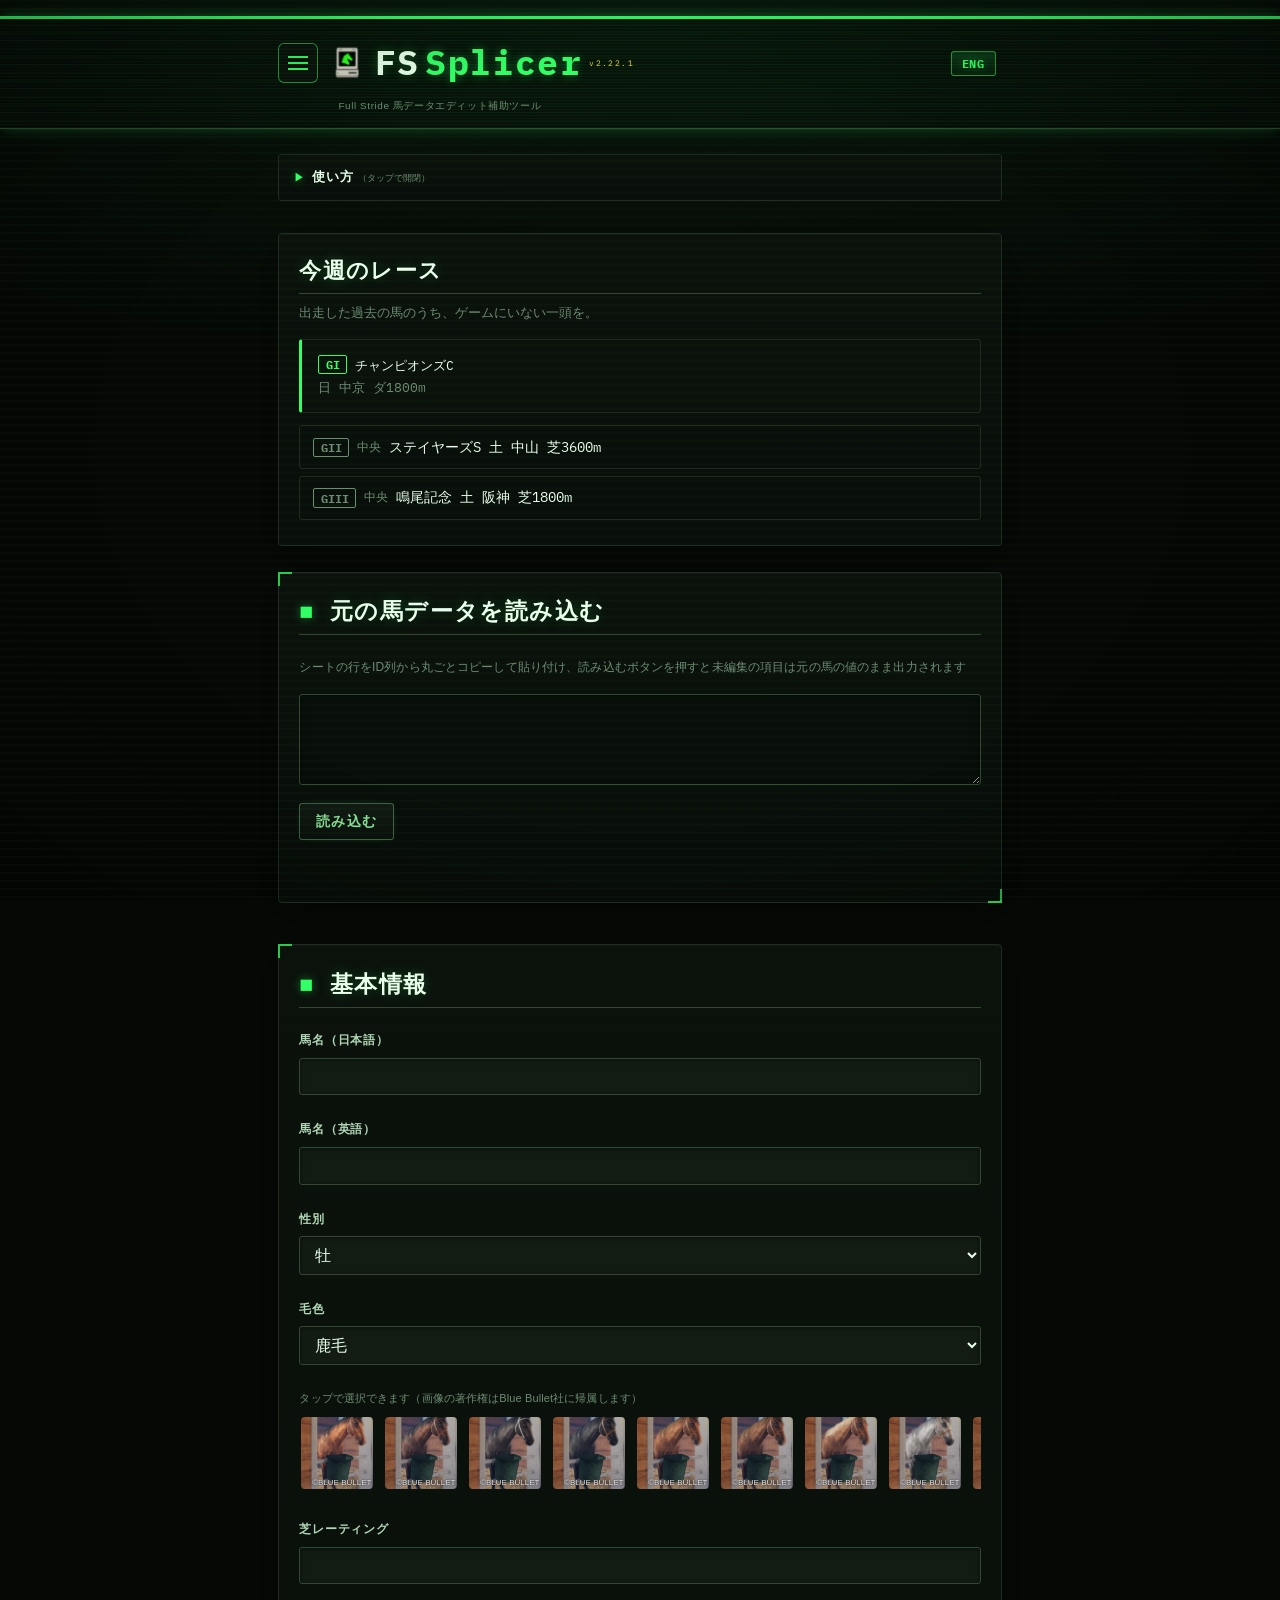
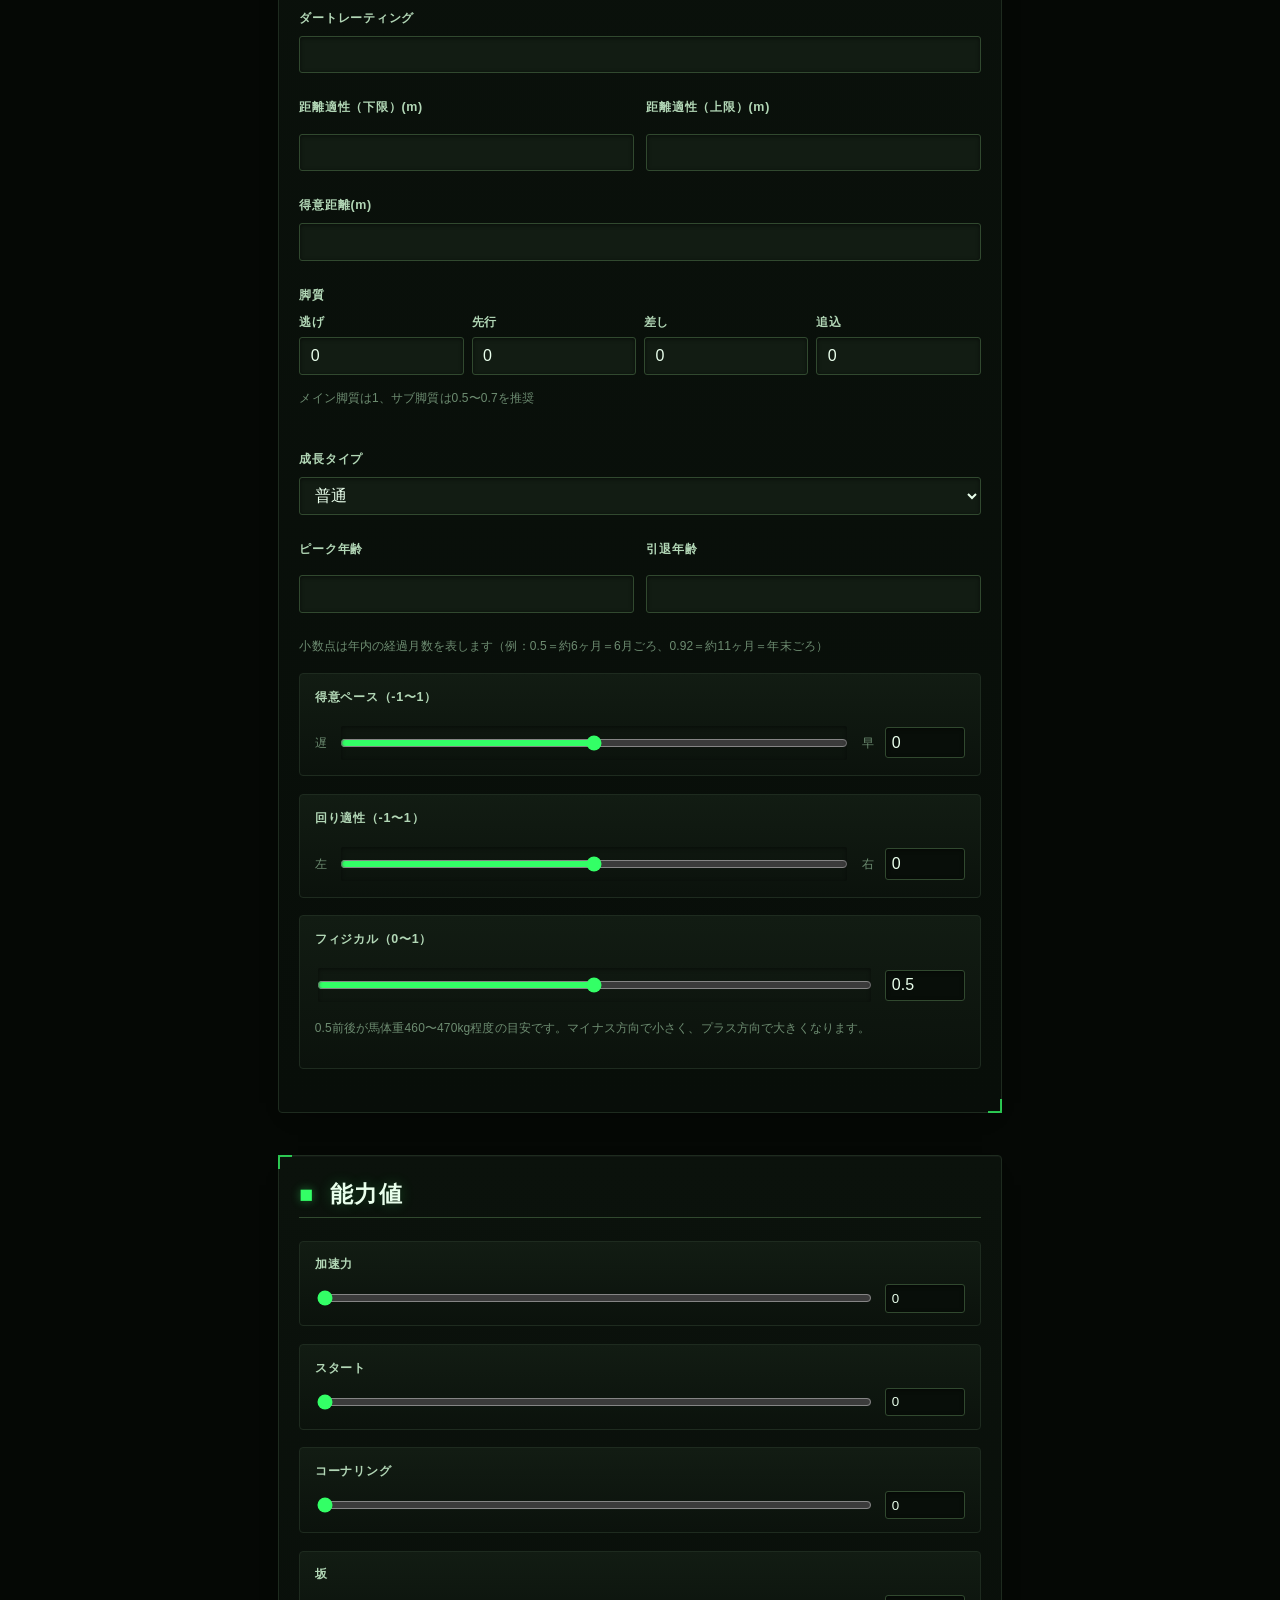
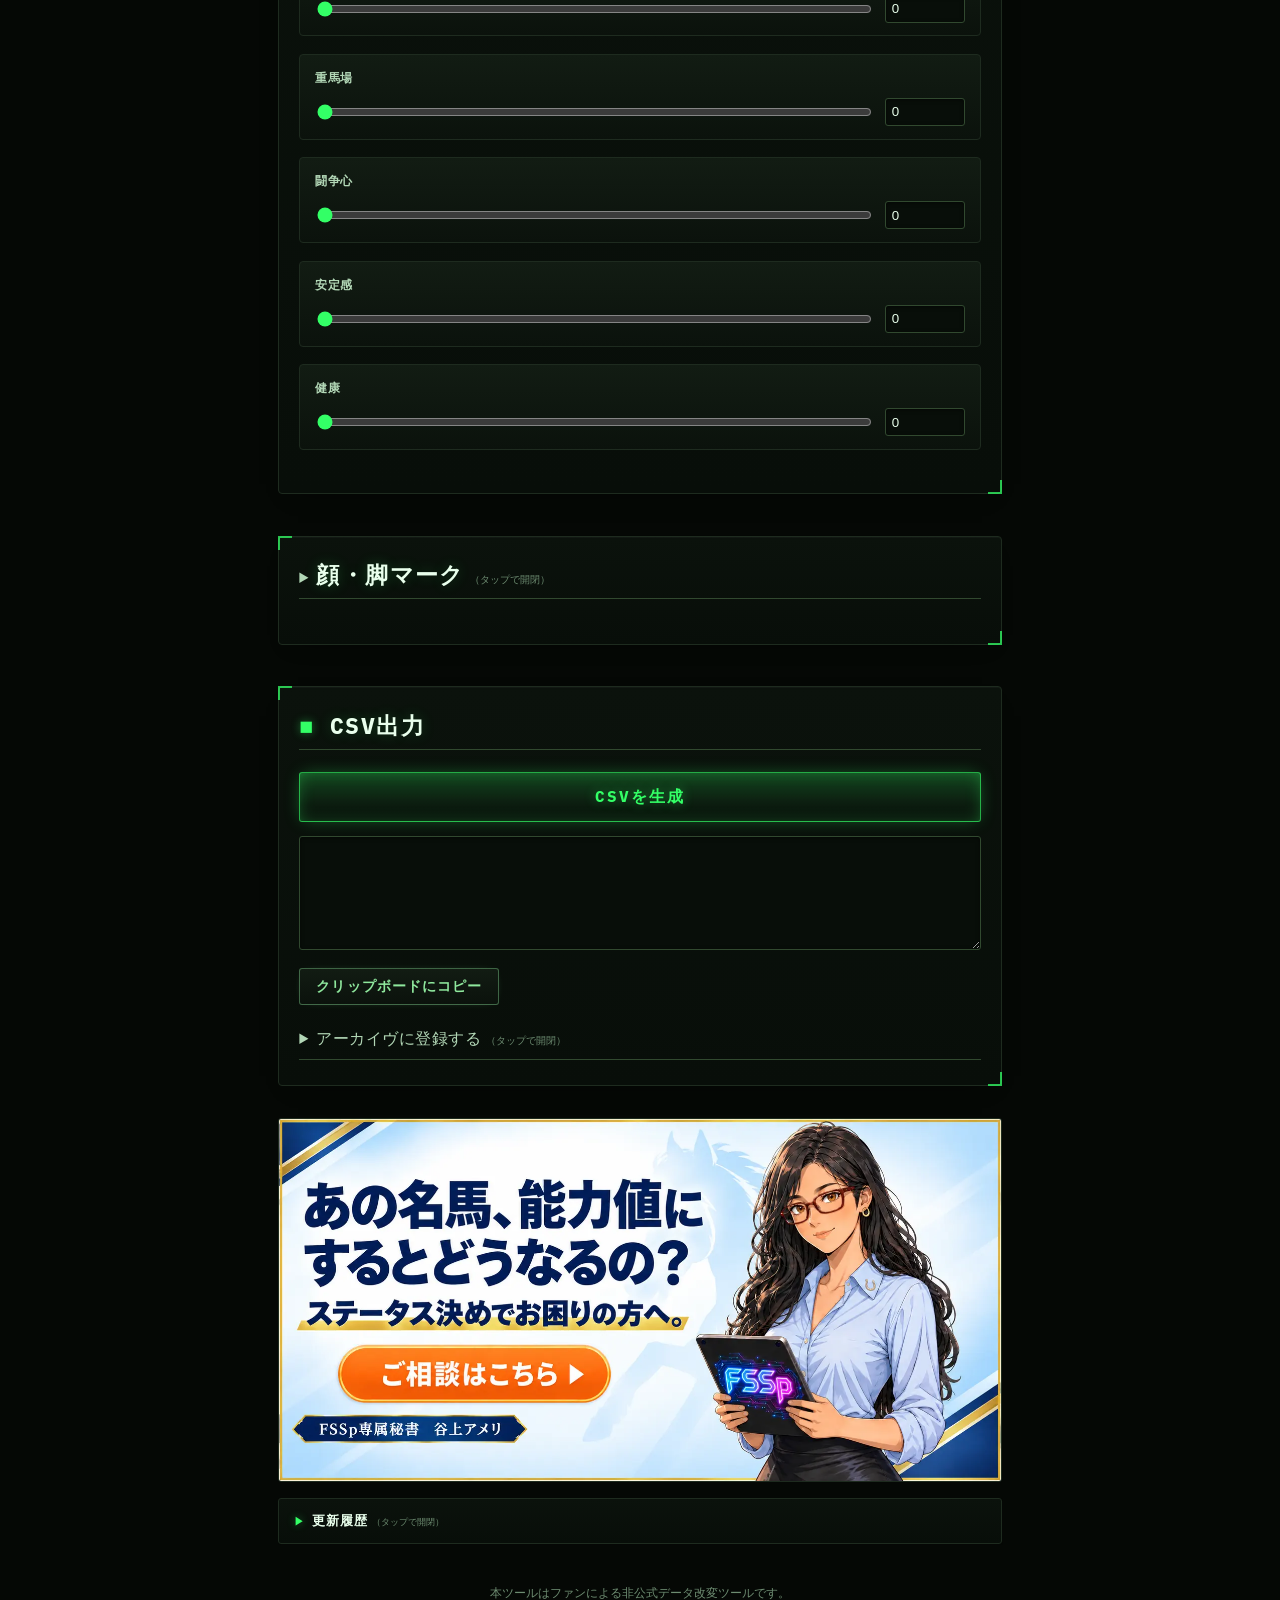
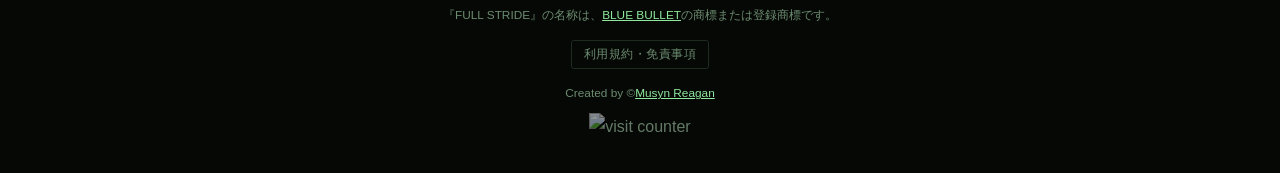
==== index.html @ cebfe7b1 "v2.22.1: 使い方（ホーム・アーカイヴ）を今週のレース・テーマ・バナーに合わせて書き換え - ホーム: 「今週のレース」の説明を先頭に追加（元の1と2を統合して8項目のまま）、能力値の相談はバナ" ====
<!DOCTYPE html>
<html lang="ja">
<head>
<meta charset="UTF-8">
<meta name="viewport" content="width=device-width, initial-scale=1.0">
<meta name="app-version" content="2.22.1">
<title>FSSplicer</title>
<meta property="og:title" content="FSSplicer｜Full Stride馬データ改変ツール">
<meta property="og:description" content="スプレッドシートと睨めっこせず、自分好みの馬データを作れるツールです">
<meta property="og:image" content="https://fssplicer.pages.dev/images/fssp_ogp.jpg">
<meta property="og:url" content="https://fssplicer.pages.dev/">
<meta property="og:type" content="website">
<meta name="twitter:card" content="summary_large_image">
<meta name="twitter:title" content="FSSplicer｜Full Stride馬データ改変ツール">
<meta name="twitter:description" content="スプレッドシートと睨めっこせず、自分好みの馬データを作れるツールです">
<meta name="twitter:image" content="https://fssplicer.pages.dev/images/fssp_ogp.jpg">
<link rel="icon" type="image/png" sizes="16x16" href="images/favicon-16.png">
<link rel="icon" type="image/png" sizes="32x32" href="images/favicon-32.png">
<link rel="icon" type="image/png" sizes="192x192" href="images/favicon-192.png">
<link rel="icon" type="image/png" sizes="512x512" href="images/favicon-512.png">
<link rel="apple-touch-icon" href="images/apple-touch-icon.png">
<link rel="manifest" href="manifest.json">
<link rel="preconnect" href="https://fonts.googleapis.com">
<link rel="preconnect" href="https://fonts.gstatic.com" crossorigin>
<link href="https://fonts.googleapis.com/css2?family=IBM+Plex+Mono:wght@400;500;700&display=swap" rel="stylesheet">
<link rel="stylesheet" href="style.css?v=2.22.1">
</head>
<body>
<header>
  <div class="header-top">
    <div class="header-left">
      <button class="menu-btn" id="menu-toggle" aria-label="メニュー"><span></span><span></span><span></span></button>
      <h1 class="wordmark"><img src="images/favicon-192.png" alt="" class="logo-icon">FS<span>Splicer</span><span id="app-version-badge" class="version-badge">v2.22.1</span></h1>
    </div>
    <div class="header-buttons">
      <button class="lang-toggle" id="lang-toggle" aria-label="言語切り替え">ENG</button>
      <button class="install-toggle" id="install-btn" aria-label="インストール" style="display:none;">📲</button>
    </div>
  </div>
  <div class="header-sub-row">
    <p class="subtitle" data-i18n="subtitle">Full Stride 馬データエディット補助ツール</p>
  </div>
</header>
<div class="menu-drawer" id="menu-drawer">
  <div class="menu-drawer-header" data-i18n="menu_header">MENU</div>
  <nav>
    <a href="index.html" data-i18n="menu_home">馬データ入力（ホーム）</a>
    <a href="#howto-details" data-target="howto-details" data-i18n="menu_howto">使い方</a>
    <a href="gallery.html" data-i18n="menu_gallery">アーカイヴ</a>
    <a href="#disclaimer-details" data-target="disclaimer-details" data-i18n="menu_disclaimer">利用規約</a>
    <a href="#changelog-details" data-target="changelog-details" data-i18n="menu_changelog">更新履歴</a>
    <a href="https://jiz41.github.io/FSSuite/" target="_blank" rel="noopener" data-i18n="menu_links">リンク</a>
  </nav>
</div>

<details class="usage-details" id="howto-details">
  <summary><span data-i18n="howto_summary">使い方</span><span class="accordion-hint" data-i18n="accordion_hint">（タップで開閉）</span></summary>
  <ol>
    <li data-i18n="howto_1">改変したい馬を、配布されているスプレッドシートで探し、その行をコピーします（行全体を選択してコピー）</li>
    <li data-i18n="howto_2">コピーした行を「元の馬データを読み込む」に貼り付け、読み込むボタンを押します（未編集の項目は元の馬の値のまま出力されます）</li>
    <li data-i18n="howto_3">基本情報・能力値（8軸）を好きな値に変更します。毛色は下のサンプル画像をタップしても選べます</li>
    <li data-i18n="howto_4">馬具（頭絡・ハミ・マスク等）とたてがみは、ゲーム内で見ながら直接編集してください。このツールでは顔・脚マークのみ数値で指定できます（脚マークは見本画像の番号が目安です）</li>
    <li data-i18n="howto_5">「CSVを生成」を押すとタブ区切りのCSVができ、スプレッドシートにそのまま貼り付けられます</li>
    <li data-i18n="howto_6">作った馬をみんなに見てもらいたい場合は「アーカイヴに登録する」を開き、製作者名と削除用パスワードを入力すると登録できます</li>
    <li data-i18n="howto_7">アーカイヴの詳細ページで「この馬を元に作る」を選ぶと、このページにその馬のデータが入力済みの状態で開けます</li>
    <li data-i18n="howto_8">ヘッダーの📲ボタンを押すと、アプリのようにホーム画面から起動できるようになります。iOSの場合は共有ボタン（□に↑のアイコン）から「ホーム画面に追加」を選んでください</li>
  </ol>
</details>

<section id="odai-section" class="odai" aria-labelledby="odai-title" hidden>
  <h2 id="odai-title" data-i18n="odai_title">今週のレース</h2>
  <p class="odai-sub" data-i18n="odai_sub">出走した過去の馬のうち、ゲームにいない一頭を。</p>
  <div id="odai-headliner" class="odai-headliner"></div>
  <ul id="odai-list" class="odai-list"></ul>
  <p id="odai-empty" class="odai-empty" hidden data-i18n="odai_empty">今週はテーマにできるレースがありません</p>
  <p id="odai-overseas-note" class="odai-note" hidden data-i18n="odai_overseas_note">海外レースの曜日は現地日付です</p>
  <p id="odai-selected-top" class="odai-selected" hidden></p>
</section>

<main>
<div id="input-panel" class="panel">
  <section id="section-source">
    <h2 data-i18n="section_source">元の馬データを読み込む</h2>
    <p class="gear-copy-status" data-i18n="hint_source">シートの行をID列から丸ごとコピーして貼り付け、読み込むボタンを押すと未編集の項目は元の馬の値のまま出力されます</p>
    <textarea id="source-input" rows="3"></textarea>
    <button type="button" id="load-source-btn" data-i18n="btn_load_source">読み込む</button>
    <p class="gear-copy-status" id="load-source-status"></p>
  </section>

  <section id="section-basic">
    <h2 data-i18n="section_basic">基本情報</h2>

    <div class="form-row">
      <label for="name_jp" data-i18n="label_name_jp">馬名（日本語）</label>
      <input type="text" id="name_jp">
    </div>

    <p id="odai-selected-name" class="odai-selected" hidden></p>

    <div class="form-row">
      <label for="name_en" data-i18n="label_name_en">馬名（英語）</label>
      <input type="text" id="name_en">
    </div>

    <div class="form-row">
      <label for="gender" data-i18n="label_gender">性別</label>
      <select id="gender">
        <option value="0" data-i18n="gender_0">牡</option>
        <option value="1" data-i18n="gender_1">牝</option>
        <option value="2" data-i18n="gender_2">セン</option>
      </select>
    </div>

    <div class="form-row">
      <label for="horse_color" data-i18n="label_horse_color">毛色</label>
      <select id="horse_color">
        <option value="0" data-i18n="color_0">鹿毛</option>
        <option value="1" data-i18n="color_1">黒鹿毛</option>
        <option value="2" data-i18n="color_2">青鹿毛</option>
        <option value="3" data-i18n="color_3">青毛</option>
        <option value="4" data-i18n="color_4">栗毛</option>
        <option value="5" data-i18n="color_5">栃栗毛</option>
        <option value="6" data-i18n="color_6">尾花栗毛</option>
        <option value="7" data-i18n="color_7">芦毛</option>
        <option value="8" data-i18n="color_8">白毛</option>
      </select>
    </div>

    <div class="color-sample-strip" id="color-sample-strip">
      <p class="color-sample-note" data-i18n="color_sample_note">タップで選択できます（画像の著作権はBlue Bullet社に帰属します）</p>
      <div class="color-sample-row" id="color-sample-row"></div>
    </div>

    <div class="form-row">
      <label for="turf_rating" data-i18n="label_turf_rating">芝評価</label>
      <input type="number" id="turf_rating" step="0.01">
    </div>

    <div class="form-row">
      <label for="dirt_rating" data-i18n="label_dirt_rating">ダート評価</label>
      <input type="number" id="dirt_rating" step="0.01">
    </div>

    <div class="form-row form-row-triple">
      <div>
        <label for="min_distance" data-i18n="label_min_distance">最短距離(m)</label>
        <input type="number" id="min_distance" step="1">
      </div>
      <div>
        <label for="max_distance" data-i18n="label_max_distance">最長距離(m)</label>
        <input type="number" id="max_distance" step="1">
      </div>
    </div>

    <div class="form-row">
      <label for="optimal_distance" data-i18n="label_optimal_distance">得意距離(m)</label>
      <input type="number" id="optimal_distance" step="1">
    </div>

    <div class="form-row">
      <label data-i18n="label_running_style">脚質（4値 / 区切り）</label>
      <div class="form-row-quad">
        <div class="form-row-quad-item">
          <label for="running_style_0" data-i18n="running_style_0_label">逃げ</label>
          <input type="number" id="running_style_0" step="0.01" min="-2" max="2" value="0">
        </div>
        <div class="form-row-quad-item">
          <label for="running_style_1" data-i18n="running_style_1_label">先行</label>
          <input type="number" id="running_style_1" step="0.01" min="-2" max="2" value="0">
        </div>
        <div class="form-row-quad-item">
          <label for="running_style_2" data-i18n="running_style_2_label">差し</label>
          <input type="number" id="running_style_2" step="0.01" min="-2" max="2" value="0">
        </div>
        <div class="form-row-quad-item">
          <label for="running_style_3" data-i18n="running_style_3_label">追込</label>
          <input type="number" id="running_style_3" step="0.01" min="-2" max="2" value="0">
        </div>
      </div>
      <p class="gear-copy-status" data-i18n="hint_running_style">メイン脚質は1、サブ脚質は0.5〜0.7を推奨</p>
    </div>

    <div class="form-row">
      <label for="growth_curve" data-i18n="label_growth_curve">成長タイプ</label>
      <select id="growth_curve">
        <option value="prodigy" data-i18n="growth_prodigy">天才</option>
        <option value="early" data-i18n="growth_early">早熟</option>
        <option value="normal" data-i18n="growth_normal" selected>普通</option>
        <option value="late" data-i18n="growth_late">晩成</option>
      </select>
    </div>

    <div class="form-row form-row-triple">
      <div>
        <label for="peak_age" data-i18n="label_peak_age">全盛期年齢</label>
        <input type="number" id="peak_age" step="0.01">
      </div>
      <div>
        <label for="retire_age" data-i18n="label_retire_age">引退年齢</label>
        <input type="number" id="retire_age" step="0.01">
      </div>
    </div>
    <p class="gear-copy-status" data-i18n="hint_age_decimal">小数点は年内の経過月数を表します（例：0.5＝約6ヶ月＝6月ごろ、0.92＝約11ヶ月＝年末ごろ）</p>

    <div class="form-row stat-row">
      <label for="preferred_pace_range" data-i18n="label_preferred_pace">得意ペース（-1〜1）</label>
      <div class="stat-row-controls">
        <span class="stat-edge-label" data-i18n="pace_low_label">遅</span>
        <input type="range" id="preferred_pace_range" min="-1" max="1" step="0.01" value="0">
        <span class="stat-edge-label" data-i18n="pace_high_label">早</span>
        <input type="number" id="preferred_pace" min="-1" max="1" step="0.01" value="0">
      </div>
    </div>

    <div class="form-row stat-row">
      <label for="direction_aptitude_range" data-i18n="label_direction_aptitude">回り適性（-1〜1）</label>
      <div class="stat-row-controls">
        <span class="stat-edge-label" data-i18n="direction_left_label">左</span>
        <input type="range" id="direction_aptitude_range" min="-1" max="1" step="0.01" value="0">
        <span class="stat-edge-label" data-i18n="direction_right_label">右</span>
        <input type="number" id="direction_aptitude" min="-1" max="1" step="0.01" value="0">
      </div>
    </div>

    <div class="form-row stat-row">
      <label for="physical_range" data-i18n="label_physical">体格（0〜1）</label>
      <div class="stat-row-controls">
        <input type="range" id="physical_range" min="0" max="1" step="0.01" value="0.5">
        <input type="number" id="physical" min="0" max="1" step="0.01" value="0.5">
      </div>
      <p class="gear-copy-status" data-i18n="hint_physical_weight">0.5前後が馬体重460〜470kg程度の目安です。マイナス方向で小さく、プラス方向で大きくなります。</p>
    </div>
  </section>

  <section id="section-stats">
    <h2 data-i18n="section_stats">能力値</h2>
    <div id="stat-grid"></div>
  </section>

  <section id="section-gear">
    <details>
      <summary><h2 data-i18n="section_gear">顔・脚マーク</h2><span class="accordion-hint" data-i18n="accordion_hint">（タップで開閉）</span></summary>

      <p class="gear-copy-status" data-i18n="hint_gear_tack_ingame">馬具（頭絡・ハミ・マスク等）とたてがみは、CSV貼り付け後にゲーム内で直接編集してください</p>

      <div id="gear-grid"></div>
    </details>
  </section>

  <section id="section-output">
    <h2 data-i18n="section_output">CSV出力</h2>
    <button id="generate-btn" class="search-btn" data-i18n="btn_generate">CSVを生成</button>
    <textarea id="csv-output" readonly rows="4"></textarea>
    <button id="copy-btn" data-i18n="btn_copy">クリップボードにコピー</button>
    <p class="copy-status" id="copy-status"></p>
    <details id="archive-register-guide">
      <summary><span data-i18n="archive_register_summary">アーカイヴに登録する</span><span class="accordion-hint" data-i18n="accordion_hint">（タップで開閉）</span></summary>
      <p class="gear-copy-status" data-i18n="archive_register_hint">製作者名と削除用パスワードを入力すると、みんなが見られるアーカイヴにこの馬を登録できます</p>
      <div class="form-row">
        <label for="archive-creator-name" data-i18n="archive_creator_name_label">製作者名</label>
        <input type="text" id="archive-creator-name" maxlength="30">
      </div>
      <div class="form-row">
        <label for="archive-delete-password" data-i18n="archive_delete_password_label">削除用パスワード（半角英数字6桁）</label>
        <input type="text" id="archive-delete-password" maxlength="6" autocomplete="off">
      </div>
      <p id="odai-selected-register" class="odai-selected" hidden></p>
      <button type="button" id="archive-register-btn" data-i18n="archive_register_btn">アーカイヴに登録</button>
      <p class="copy-status" id="archive-register-status"></p>
    </details>
  </section>
</div>
</main>

<a class="ameri-banner" href="https://notebook.google.com/notebook/50484a82-fd43-469a-99b1-ce7e84ac4157" target="_blank" rel="noopener noreferrer">
  <img class="ameri-banner-img ameri-banner-ja" src="assets/banner/ameri_banner_ja.webp" width="1440" height="720" loading="lazy" decoding="async" alt="あの名馬、能力値にするとどうなるの？ ステータス決めでお困りの方へ。 FSSp専属秘書 谷上アメリ ご相談はこちら">
  <img class="ameri-banner-img ameri-banner-en" src="assets/banner/ameri_banner_en.webp" width="1440" height="720" loading="lazy" decoding="async" alt="How would that legendary racehorse look as stats? Having trouble setting stats? FSSp Dedicated Secretary, Ameri Tanigami. Consult Ameri">
</a>

<div id="install-modal" class="modal hidden">
  <div class="modal-content install-guide">
    <button id="install-modal-close" class="modal-close">×</button>
    <p data-i18n="install_guide_title">ホーム画面に追加</p>
    <p data-i18n="install_guide_ios">共有ボタン（□に↑のアイコン）をタップ→「ホーム画面に追加」を選ぶと、アプリのように使えます</p>
  </div>
</div>

<details class="usage-details" id="changelog-details">
  <summary><span data-i18n="changelog_summary">更新履歴</span><span class="accordion-hint" data-i18n="accordion_hint">（タップで開閉）</span></summary>
  <ol id="changelog-list"></ol>
</details>

<footer>
  <p class="fnote" data-i18n="footer_unofficial">本ツールはファンによる非公式データ改変ツールです。</p>
  <p class="fnote"><span data-i18n="footer_trademark_pre">『FULL STRIDE』の名称は、</span><a href="https://x.com/BlueBullet_Inc" target="_blank" rel="noopener">BLUE BULLET</a><span data-i18n="footer_trademark_post">の商標または登録商標です。</span></p>
  <details class="footer-disclaimer" id="disclaimer-details">
    <summary data-i18n="footer_disclaimer_summary">利用規約・免責事項</summary>
    <div class="disclaimer-body">
      <section class="disclaimer-section">
        <h4 data-i18n="disclaimer_site_title">サイトの性質について</h4>
        <p data-i18n="disclaimer_site_body">本サイトは、個人が制作する『FULL STRIDE』の非公式ファンツールであり、株式会社Blue Bullet（以下「開発元」）とは一切関係のない、非営利の個人運営サイトです。開発元、JRA（日本中央競馬会）、地方競馬関連団体、その他本サイトに登場する競走馬・関係者の所属団体・企業とも、提携・後援・監修等の関係は一切ありません。</p>
      </section>
      <section class="disclaimer-section">
        <h4 data-i18n="disclaimer_ip_title">知的財産権について</h4>
        <p data-i18n="disclaimer_ip_body">『FULL STRIDE』の名称は、開発元に帰属する商標です。本ツールは、開発元がGoogleスプレッドシートを通じて公式に提供している馬データ編集機能を、より簡単に操作できるようフォーム化したものです。本ツール内で参照している馬具・毛色・頭絡マーク等の見本画像は、開発元公式の配信・投稿ガイドラインおよび公式資料に基づき掲載しており、著作権は開発元に帰属します。</p>
      </section>
      <section class="disclaimer-section">
        <h4 data-i18n="disclaimer_data_title">データの取り扱いについて</h4>
        <p data-i18n="disclaimer_data_body">本ツールはすべての処理をお使いの端末内（ブラウザ）で完結しており、入力いただいた馬データが外部のサーバーに送信されることは一切ありません。生成されたCSVはご自身でスプレッドシートに貼り付けていただく仕組みです。なお、アクセス状況の把握のため外部のアクセスカウンターサービスを利用しており、その際にアクセス元の情報が当該サービスに送信されます。</p>
      </section>
      <section class="disclaimer-section">
        <h4 data-i18n="disclaimer_liability_title">免責事項</h4>
        <p data-i18n="disclaimer_liability_body">本サイトのご利用、または本サイトに掲載された情報の利用によって生じたいかなる損害についても、運営者は責任を負いかねます。また、本サイトはメンテナンス・技術的な事情等により、予告なく内容の変更、機能の停止、サービスの終了を行う場合があります。本免責事項の内容は、必要に応じて予告なく変更されることがあります。</p>
      </section>
      <section class="disclaimer-section">
        <h4 data-i18n="disclaimer_contact_title">お問い合わせ</h4>
        <p data-i18n="disclaimer_contact_body">掲載内容についてのご指摘、誤りのご報告、修正・削除のご依頼等は、フッター記載のXアカウントまでご連絡ください。</p>
      </section>
    </div>
    <span class="fnote disclaimer-dates" data-i18n="disclaimer_dates">制定日：2026年9月24日</span>
  </details>
  <p class="fnote footer-credit">Created by ©<a href="https://x.com/Mushyn_Reagan" target="_blank" rel="noopener">Musyn Reagan</a></p>
  <div class="visit-counter"><img src="https://visitor-badge.laobi.icu/badge?page_id=jiz41.FSSplicer" alt="visit counter"></div>
</footer>

<script src="script.js?v=2.22.1"></script>
</body>
</html>
---- style.css ----
:root {
  /* --- text tones: 明度3段（見出し / 本文・ラベル / 補助） 全て緑相で統一 --- */
  --ink: #e9ffec;
  --ink-dim: #b2d7b6;
  --muted: #6d8c71;
  /* --- surfaces: 深い黒緑を4段階 --- */
  --bg: #050805;
  --surface: #0b120c;
  --surface-2: #121c13;
  --panel: #080e09;
  /* --- lines: 2段階 --- */
  --line: #1e2b1f;
  --line-strong: #31492f;
  /* --- accents: 緑〜黄緑の中で彩度・明度の階調を作る --- */
  --accent: #33ff66;
  --accent-soft: #8fe89d;
  --accent-lime: #b6e84a;
  --accent2: #e8d84a;
  --accent-cyan: #4ad8e8;
  --focus: #7bff9c;
  --glow-green: rgba(51, 255, 102, 0.4);
  --glow-focus: rgba(123, 255, 156, 0.35);
  --glow-lime: rgba(182, 232, 74, 0.32);
  --glow-cyan: rgba(74, 216, 232, 0.3);
  --scanline: repeating-linear-gradient(to bottom, rgba(51, 255, 102, 0.022) 0px, rgba(51, 255, 102, 0.022) 2px, transparent 2px, transparent 8px);
  --scanline-strong: repeating-linear-gradient(to bottom, rgba(51, 255, 102, 0.045) 0px, rgba(51, 255, 102, 0.045) 1px, transparent 1px, transparent 3px);
  --crt-vignette: radial-gradient(ellipse at center, transparent 60%, rgba(0, 0, 0, 0.32) 100%);
  --silhouette-img: url(assets/gallery/horse_silhouette.webp);
}

* {
  box-sizing: border-box;
}

body {
  background: var(--bg);
  background-image: radial-gradient(ellipse 120% 60% at 50% 0%, rgba(51, 255, 102, 0.06), transparent 70%);
  background-attachment: fixed;
  color: var(--ink-dim);
  font-family: sans-serif;
  line-height: 1.7;
  margin: 0 auto;
  max-width: 760px;
  padding: 1rem 1.1rem 2rem;
  position: relative;
}

body::before {
  content: "";
  position: fixed;
  inset: 0;
  pointer-events: none;
  z-index: 9999;
  background-image: var(--scanline), var(--crt-vignette);
}

body::after {
  content: "";
  position: fixed;
  inset: 0;
  pointer-events: none;
  z-index: 9998;
  background: rgba(0, 0, 0, 0.22);
  opacity: 0;
  animation: crt-flicker 4s infinite;
}

@keyframes crt-flicker {
  0%, 89%, 100% { opacity: 0; }
  90% { opacity: 1; }
  91% { opacity: 0; }
  93% { opacity: 0.7; }
  94% { opacity: 0; }
}

header {
  display: flex;
  flex-direction: column;
  gap: 0.3rem;
  position: relative;
  z-index: 1000;
  width: 100vw;
  margin-left: calc(50% - 50vw);
  margin-right: calc(50% - 50vw);
  padding-left: calc((100vw - min(100vw, 760px)) / 2 + 1.1rem);
  padding-right: calc((100vw - min(100vw, 760px)) / 2 + 1.1rem);
  border-top: 3px solid var(--accent);
  border-bottom: 1px solid var(--line-strong);
  padding-top: 0.9rem;
  padding-bottom: 0.8rem;
  margin-bottom: 1.6rem;
  box-shadow: 0 -1px 14px -2px var(--glow-green);
}

header::after {
  content: "";
  position: absolute;
  inset: 0;
  pointer-events: none;
  z-index: 1;
  background-image: var(--scanline-strong);
}

.header-top {
  display: flex;
  flex-wrap: wrap;
  justify-content: space-between;
  align-items: center;
  gap: 0.6rem;
}

.header-left {
  display: flex;
  align-items: center;
  gap: 0.4rem;
  min-width: 0;
}

.wordmark {
  margin: 0;
  display: flex;
  align-items: center;
  gap: 0.15em;
  font-family: "IBM Plex Mono", monospace;
  font-weight: 700;
  font-size: clamp(1.15em, 5.8vw, 2.2em);
  letter-spacing: 0.04em;
  color: var(--ink);
  text-shadow: 0 0 12px rgba(51, 255, 102, 0.28);
  min-width: 0;
}

.wordmark-link {
  cursor: pointer;
}

.wordmark .logo-icon {
  height: 1.3em;
  width: auto;
  object-fit: contain;
  flex-shrink: 0;
}

.wordmark span {
  color: var(--accent);
  text-shadow: 0 0 10px var(--glow-green);
}

.wordmark .version-badge {
  display: inline-block;
  font-family: "IBM Plex Mono", monospace;
  font-size: 0.22em;
  font-weight: 400;
  color: var(--accent2);
  vertical-align: super;
  margin-left: 0.25em;
  flex-shrink: 0;
  text-shadow: none;
}

.header-buttons {
  display: flex;
  align-items: center;
  gap: 8px;
  flex-shrink: 0;
  margin-left: auto;
  margin-right: 0.4rem;
}

.menu-btn {
  position: static;
  width: 40px;
  height: 40px;
  background: var(--surface);
  border: 1px solid color-mix(in srgb, var(--accent) 55%, transparent);
  border-radius: 6px;
  cursor: pointer;
  display: flex;
  flex-direction: column;
  justify-content: center;
  align-items: center;
  gap: 4px;
  flex-shrink: 0;
}

.menu-btn span {
  display: block;
  width: 20px;
  height: 2px;
  background: var(--accent);
  transition: transform 0.3s ease, opacity 0.3s ease;
}

.menu-btn.open span:nth-child(1) {
  transform: translateY(6px) rotate(45deg);
}
.menu-btn.open span:nth-child(2) {
  opacity: 0;
}
.menu-btn.open span:nth-child(3) {
  transform: translateY(-6px) rotate(-45deg);
}

.menu-drawer {
  position: fixed;
  top: -100%;
  left: 0;
  width: 100%;
  height: 100%;
  z-index: 20000;
  overflow-y: auto;
  overflow-x: hidden;
  transition: top 0.5s ease-out;
  background:
    linear-gradient(135deg, rgba(255, 255, 255, 0.16) 0%, transparent 45%),
    linear-gradient(320deg, rgba(51, 255, 102, 0.06) 0%, transparent 30%),
    linear-gradient(rgba(11, 18, 12, 0.86), rgba(11, 18, 12, 0.86));
  backdrop-filter: blur(24px) saturate(160%);
  -webkit-backdrop-filter: blur(24px) saturate(160%);
  box-shadow:
    inset 0 1px 0 rgba(255, 255, 255, 0.2),
    inset 0 -1px 0 rgba(0, 0, 0, 0.45);
  border-bottom: 1px solid var(--line-strong);
  display: flex;
  flex-direction: column;
  justify-content: center;
}

.menu-drawer.open {
  top: 0;
}

.menu-drawer-header {
  padding: 16px 24px;
  color: var(--accent);
  font-weight: 700;
  border-bottom: 1px solid var(--line-strong);
  line-height: 1.4;
  font-family: "IBM Plex Mono", monospace;
}

.menu-drawer nav {
  padding: 16px 0;
}

.menu-drawer nav a {
  display: block;
  padding: 16px 24px;
  color: var(--ink-dim);
  text-decoration: none;
  font-size: 1rem;
}

.menu-drawer nav a:hover {
  background: rgba(51, 255, 102, 0.1);
  color: var(--accent);
}

.menu-drawer nav .menu-disabled {
  display: block;
  padding: 16px 24px;
  color: var(--line-strong);
  font-size: 1rem;
  cursor: default;
  pointer-events: none;
}

.header-sub-row .subtitle {
  color: var(--muted);
  font-size: 0.62em;
  letter-spacing: 0.06em;
  margin: 0 0 0 3.8rem;
}

.lang-toggle {
  background: linear-gradient(180deg, rgba(51, 255, 102, 0.16), rgba(51, 255, 102, 0.04));
  color: var(--accent);
  border: 1px solid color-mix(in srgb, var(--accent) 55%, transparent);
  border-radius: 3px;
  padding: 0.25rem 0.6rem;
  font-family: "IBM Plex Mono", monospace;
  font-size: 0.75rem;
  font-weight: 700;
  letter-spacing: 0.08em;
  cursor: pointer;
  text-shadow: 0 0 8px var(--glow-green);
  transition: box-shadow 0.15s ease, background 0.15s ease;
}

.lang-toggle:hover,
.lang-toggle:focus-visible {
  outline: none;
  box-shadow: 0 0 12px -2px var(--glow-green);
  background: linear-gradient(180deg, rgba(51, 255, 102, 0.26), rgba(51, 255, 102, 0.08));
}

/* ---- tab bar ---- */
.tab-bar {
  display: flex;
  gap: 8px;
  margin-bottom: 2rem;
  border-bottom: 1px solid var(--line);
  padding-bottom: 8px;
}

.tab-btn {
  position: relative;
  flex: 1;
  padding: 0.65rem 0.5rem;
  font-family: "IBM Plex Mono", monospace;
  font-size: 0.88em;
  font-weight: 700;
  letter-spacing: 0.05em;
  color: var(--muted);
  background: linear-gradient(180deg, var(--surface-2), var(--surface));
  border: 1px solid var(--line);
  border-radius: 3px;
  cursor: pointer;
  transition: color 0.15s ease, border-color 0.15s ease, box-shadow 0.15s ease, background 0.15s ease;
}

.tab-btn::before {
  content: "";
  position: absolute;
  top: -1px;
  left: 14%;
  right: 14%;
  height: 2px;
  background: transparent;
  transition: background 0.15s ease, box-shadow 0.15s ease;
}

.tab-btn:hover {
  color: var(--ink-dim);
  border-color: var(--line-strong);
}

.tab-btn.active {
  color: var(--accent);
  background: linear-gradient(180deg, rgba(51, 255, 102, 0.14), rgba(51, 255, 102, 0.02) 60%, transparent);
  border-color: color-mix(in srgb, var(--accent) 55%, transparent);
  text-shadow: 0 0 10px var(--glow-green);
  box-shadow: 0 0 16px -4px var(--glow-green), inset 0 0 20px -12px var(--accent);
}

.tab-btn.active::before {
  background: var(--accent);
  box-shadow: 0 0 8px var(--glow-green);
}

/* ---- sections / panels ---- */
section {
  margin-bottom: 2.6rem;
}

section:last-of-type {
  margin-bottom: 1.6rem;
}

#section-source,
#section-basic,
#section-stats,
#section-gear,
#section-output,
#section-parse {
  position: relative;
  padding: 1.4rem 1.3rem 1.6rem;
  background: linear-gradient(180deg, var(--surface) 0%, var(--panel) 100%);
  border: 1px solid var(--line);
  border-radius: 4px;
  box-shadow: inset 0 1px 0 rgba(255, 255, 255, 0.03), 0 10px 26px -20px #000;
}

#section-source::before,
#section-source::after,
#section-basic::before,
#section-basic::after,
#section-stats::before,
#section-stats::after,
#section-gear::before,
#section-gear::after,
#section-output::before,
#section-output::after,
#section-parse::before,
#section-parse::after {
  content: "";
  position: absolute;
  width: 12px;
  height: 12px;
  pointer-events: none;
  border-color: var(--accent);
  opacity: 0.75;
}

#section-source::before,
#section-basic::before,
#section-stats::before,
#section-gear::before,
#section-output::before,
#section-parse::before {
  top: -1px;
  left: -1px;
  border-top: 2px solid var(--accent);
  border-left: 2px solid var(--accent);
}

#section-source::after,
#section-basic::after,
#section-stats::after,
#section-gear::after,
#section-output::after,
#section-parse::after {
  bottom: -1px;
  right: -1px;
  border-bottom: 2px solid var(--accent);
  border-right: 2px solid var(--accent);
}

section h2 {
  font-family: "IBM Plex Mono", monospace;
  font-size: clamp(1.15em, 3vw, 1.45em);
  font-weight: 700;
  line-height: 1.3;
  letter-spacing: 0.06em;
  color: var(--ink);
  text-shadow: 0 0 14px rgba(51, 255, 102, 0.22);
  margin: 0 0 1.4rem;
  border-bottom: 1px solid var(--line-strong);
  padding-bottom: 0.55rem;
}

#section-source h2::before,
#section-basic h2::before,
#section-stats h2::before,
#section-output h2::before,
#section-parse h2::before {
  content: "■ ";
  color: var(--accent);
  text-shadow: 0 0 10px var(--glow-green);
}

summary {
  cursor: pointer;
  border-bottom: 1px solid var(--line-strong);
  padding-bottom: 0.4rem;
  letter-spacing: 0.03em;
}

summary h2 {
  display: inline;
  border-bottom: none;
  padding-bottom: 0;
  margin: 0;
}

#section-gear summary {
  margin-bottom: 1.2rem;
}

#x-share-guide {
  margin-top: 1.4rem;
}

#x-share-guide > p {
  color: var(--muted);
  font-size: 0.8rem;
  margin: 1rem 0 0.4rem;
}

/* ---- form rows ---- */
.form-row {
  display: flex;
  flex-direction: column;
  gap: 0.4rem;
  margin-bottom: 1.5rem;
}

.form-row label {
  font-size: 0.78rem;
  font-weight: 600;
  letter-spacing: 0.06em;
  color: var(--ink-dim);
}

.form-row input,
.form-row select {
  background: var(--surface-2);
  color: var(--ink);
  border: 1px solid var(--line-strong);
  border-radius: 3px;
  padding: 0.55rem 0.65rem;
  font-size: 1rem;
  width: 100%;
  box-shadow: inset 0 1px 4px rgba(0, 0, 0, 0.5);
  transition: border-color 0.15s ease, box-shadow 0.15s ease, color 0.15s ease;
}

.form-row input:hover,
.form-row select:hover {
  border-color: color-mix(in srgb, var(--focus) 45%, var(--line-strong));
}

.form-row input:focus,
.form-row select:focus {
  outline: none;
  border-color: var(--focus);
  color: #fff;
  box-shadow: inset 0 1px 4px rgba(0, 0, 0, 0.5), 0 0 0 1px var(--focus), 0 0 16px -2px var(--glow-focus);
}

.form-row input:disabled {
  color: var(--muted);
  background: color-mix(in srgb, var(--muted) 10%, var(--bg) 90%);
}

.form-row-fixed input {
  opacity: 0.7;
}

.form-row-triple {
  flex-direction: row;
  gap: 0.8rem;
}

.form-row-triple > div {
  flex: 1;
  display: flex;
  flex-direction: column;
  gap: 0.4rem;
}

.form-row-triple label {
  font-size: 0.78rem;
  font-weight: 600;
  letter-spacing: 0.06em;
  color: var(--ink-dim);
  display: block;
  min-height: 2.4em;
}

.form-row-quad {
  display: flex;
  gap: 0.5rem;
}

.form-row-quad-item {
  width: 25%;
  display: flex;
  flex-direction: column;
  gap: 0.3rem;
}

.form-row-quad-item label {
  font-size: 0.74rem;
  font-weight: 600;
  letter-spacing: 0.04em;
  color: var(--ink-dim);
  min-height: 0;
}

.form-row-quad-item input {
  width: 100%;
}

/* ---- stat rows (sliders) ---- */
.stat-row {
  margin-bottom: 1.1rem;
  background: linear-gradient(180deg, var(--surface-2), var(--surface));
  border: 1px solid var(--line);
  border-radius: 4px;
  padding: 0.8rem 0.9rem;
}

.stat-row label {
  font-size: 0.78rem;
  font-weight: 600;
  letter-spacing: 0.06em;
  color: var(--ink-dim);
  display: block;
  margin-bottom: 0.55rem;
}

.stat-row-controls {
  display: flex;
  align-items: center;
  gap: 0.7rem;
}

.stat-row-controls input[type="range"] {
  flex: 1;
  min-width: 0;
  accent-color: var(--accent);
}

.stat-row-controls input[type="number"] {
  width: 5rem;
  background: var(--panel);
  color: var(--ink);
  border: 1px solid var(--line-strong);
  border-radius: 3px;
  padding: 0.35rem;
  box-shadow: inset 0 1px 4px rgba(0, 0, 0, 0.5);
  transition: border-color 0.15s ease, box-shadow 0.15s ease;
}

.stat-row-controls input[type="number"]:focus,
.stat-row-controls input[type="range"]:focus {
  outline: none;
}

.stat-row-controls input[type="number"]:focus {
  border-color: var(--focus);
  box-shadow: inset 0 1px 4px rgba(0, 0, 0, 0.5), 0 0 0 1px var(--focus), 0 0 16px -2px var(--glow-focus);
}

.stat-row-controls .stat-edge-label {
  color: var(--muted);
  font-size: 0.74rem;
  letter-spacing: 0.04em;
  white-space: nowrap;
  flex-shrink: 0;
}

/* 重要な数値表示：最も強く光らせる（黄緑＝数値の差し色） */
.stat-row-controls .stat-value-display {
  width: 5rem;
  flex-shrink: 0;
  text-align: center;
  background: var(--panel);
  color: var(--accent-lime);
  border: 1px solid color-mix(in srgb, var(--accent-lime) 50%, transparent);
  border-radius: 3px;
  padding: 0.35rem;
  font-family: "IBM Plex Mono", monospace;
  font-size: 1.05rem;
  font-weight: 700;
  letter-spacing: 0.02em;
  text-shadow: 0 0 12px var(--glow-lime);
  box-shadow: inset 0 0 18px -9px var(--accent-lime), 0 0 12px -8px var(--glow-lime);
}

/* ---- gear ---- */
.gear-copy-box {
  border: 1px dashed var(--line-strong);
  border-radius: 4px;
  padding: 0.8rem 0.9rem;
  margin-bottom: 1.4rem;
  background: color-mix(in srgb, var(--surface-2) 70%, transparent 30%);
  backdrop-filter: blur(3px);
}

.gear-copy-box label {
  font-size: 0.78rem;
  font-weight: 600;
  letter-spacing: 0.06em;
  color: var(--ink-dim);
  display: block;
  margin-bottom: 0.4rem;
}

.gear-copy-row {
  display: flex;
  gap: 0.5rem;
}

.gear-copy-row input {
  flex: 1;
  min-width: 0;
  background: var(--panel);
  color: var(--ink);
  border: 1px solid var(--line-strong);
  border-radius: 3px;
  padding: 0.45rem;
  box-shadow: inset 0 1px 4px rgba(0, 0, 0, 0.5);
  transition: border-color 0.15s ease, box-shadow 0.15s ease;
}

/* サポート情報（ヒント・ステータス）は静かに沈める */
.gear-copy-status,
.copy-status,
.color-sample-note {
  font-size: 0.75rem;
  color: var(--muted);
  line-height: 1.65;
  letter-spacing: 0.01em;
  min-height: 1em;
  margin: 0.5rem 0 0;
}

.gear-copy-status {
  margin: 0.5rem 0 1rem;
}

#gear-grid {
  display: grid;
  grid-template-columns: 1fr 1fr;
  gap: 0.9rem 1rem;
}

.gear-field label {
  font-size: 0.72rem;
  font-weight: 600;
  letter-spacing: 0.05em;
  color: var(--ink-dim);
  display: block;
  margin-bottom: 0.3rem;
}

.gear-field input {
  width: 100%;
  background: var(--surface-2);
  color: var(--ink);
  border: 1px solid var(--line-strong);
  border-radius: 3px;
  padding: 0.45rem;
  box-shadow: inset 0 1px 4px rgba(0, 0, 0, 0.5);
  transition: border-color 0.15s ease, box-shadow 0.15s ease;
}

.gear-field input:focus,
.gear-copy-row input:focus {
  outline: none;
  border-color: var(--focus);
  box-shadow: inset 0 1px 4px rgba(0, 0, 0, 0.5), 0 0 0 1px var(--focus), 0 0 16px -2px var(--glow-focus);
}

/* ---- buttons ---- */
/* 主操作：生成・解析（ベタ塗りをやめ、グロー＋階調で立たせる） */
.search-btn,
#parse-btn {
  display: block;
  width: 100%;
  background: linear-gradient(180deg, rgba(51, 255, 102, 0.22), rgba(51, 255, 102, 0.05) 65%, transparent);
  color: var(--accent);
  border: 1px solid color-mix(in srgb, var(--accent) 65%, transparent);
  border-radius: 3px;
  padding: 0.8rem;
  font-size: 1rem;
  font-family: "IBM Plex Mono", monospace;
  font-weight: 700;
  letter-spacing: 0.12em;
  cursor: pointer;
  margin-bottom: 0.9rem;
  text-shadow: 0 0 12px var(--glow-green);
  box-shadow: 0 0 18px -4px var(--glow-green), inset 0 0 24px -14px var(--accent);
  transition: background 0.15s ease, box-shadow 0.15s ease, color 0.15s ease;
}

.search-btn:hover,
#parse-btn:hover,
.search-btn:focus-visible,
#parse-btn:focus-visible {
  outline: none;
  color: #d6ffe4;
  background: linear-gradient(180deg, rgba(51, 255, 102, 0.34), rgba(51, 255, 102, 0.1) 65%, transparent);
  box-shadow: 0 0 26px -4px var(--glow-green), inset 0 0 26px -10px var(--accent);
}

/* 副操作：読み込む・コピー系（シアン系のアウトライン） */
#load-source-btn,
#copy-btn,
#parse-copy-btn,
#share-copy-btn,
#x-template-copy-btn,
#x-share-copy-btn-inner,
.gear-copy-row button {
  background: linear-gradient(180deg, var(--surface-2), var(--surface));
  color: var(--accent-soft);
  border: 1px solid color-mix(in srgb, var(--accent-soft) 38%, transparent);
  border-radius: 3px;
  padding: 0.5rem 1rem;
  margin-top: 0.6rem;
  font-family: "IBM Plex Mono", monospace;
  font-size: 0.85rem;
  font-weight: 700;
  letter-spacing: 0.08em;
  cursor: pointer;
  white-space: nowrap;
  box-shadow: 0 0 12px -9px var(--accent-soft);
  transition: border-color 0.15s ease, box-shadow 0.15s ease, color 0.15s ease, background 0.15s ease;
}

#load-source-btn:hover,
#copy-btn:hover,
#parse-copy-btn:hover,
#share-copy-btn:hover,
#x-template-copy-btn:hover,
#x-share-copy-btn-inner:hover,
.gear-copy-row button:hover,
#load-source-btn:focus-visible,
#copy-btn:focus-visible,
#parse-copy-btn:focus-visible,
#share-copy-btn:focus-visible,
#x-template-copy-btn:focus-visible,
#x-share-copy-btn-inner:focus-visible,
.gear-copy-row button:focus-visible {
  outline: none;
  color: #d6ffe0;
  border-color: var(--accent-soft);
  box-shadow: 0 0 14px -6px var(--glow-focus);
}

.gear-copy-row button {
  margin-top: 0;
}

/* ---- textarea ---- */
textarea {
  width: 100%;
  box-sizing: border-box;
  background: var(--panel);
  color: var(--ink);
  border: 1px solid var(--line-strong);
  border-radius: 3px;
  padding: 0.7rem;
  font-family: "IBM Plex Mono", monospace;
  font-size: 0.88rem;
  line-height: 1.6;
  box-shadow: inset 0 1px 4px rgba(0, 0, 0, 0.5);
  transition: border-color 0.15s ease, box-shadow 0.15s ease;
}

textarea:focus {
  outline: none;
  border-color: var(--focus);
  box-shadow: inset 0 1px 4px rgba(0, 0, 0, 0.5), 0 0 0 1px var(--focus), 0 0 16px -2px var(--glow-focus);
}

textarea[readonly] {
  color: var(--accent-soft);
}

/* ---- footer / links ---- */
footer {
  margin-top: 2.4rem;
}

footer .fnote,
.related-tools .fnote {
  color: var(--muted);
  font-size: 0.74rem;
  line-height: 1.7;
  text-align: center;
  margin: 0 auto 2px;
}

.related-tools {
  text-align: center;
  padding-top: 1.2rem;
  padding-bottom: 1.2rem;
  margin-bottom: 10px;
  border-top: 1px solid var(--line);
  border-bottom: 1px solid var(--line);
}

footer a,
.related-tools a {
  color: var(--accent-soft);
}

footer .fnote.footer-credit {
  margin-top: 14px;
}

.visit-counter {
  text-align: center;
  margin-top: 10px;
  opacity: 0.55;
}

@media (max-width: 480px) {
  #gear-grid {
    grid-template-columns: 1fr;
  }

  #section-source,
  #section-basic,
  #section-stats,
  #section-gear,
  #section-output,
  #section-parse {
    padding: 1.1rem 0.95rem 1.3rem;
  }
}

/* ---- usage guide (howto accordion) ---- */
.usage-details {
  margin: 0 0 2rem;
  border: 1px solid var(--line);
  border-radius: 3px;
  background: linear-gradient(180deg, var(--surface), var(--panel));
  backdrop-filter: blur(3px);
}

.usage-details summary {
  padding: 0.7rem 0.95rem;
  font-family: "IBM Plex Mono", monospace;
  font-size: 0.82em;
  font-weight: 700;
  letter-spacing: 0.08em;
  cursor: pointer;
  list-style: none;
  border-bottom: none;
  padding-bottom: 0.7rem;
  color: var(--ink);
}

.usage-details summary::-webkit-details-marker {
  display: none;
}

.usage-details summary::before {
  content: "▶ ";
  font-size: 0.8em;
  color: var(--accent);
  text-shadow: 0 0 8px var(--glow-green);
}

.usage-details[open] summary::before {
  content: "▼ ";
}

.usage-details ol {
  margin: 0;
  padding: 0 0.95rem 0.5rem 2rem;
  font-size: 0.78em;
  color: var(--muted);
  line-height: 1.8;
  border-top: 1px solid var(--line);
}

.usage-details ol li {
  padding: 0.6rem 0;
  border-bottom: 1px solid var(--line);
}

.usage-details ol li::marker {
  color: color-mix(in srgb, var(--accent) 70%, transparent);
  font-family: "IBM Plex Mono", monospace;
}

.usage-details ol li:last-child {
  border-bottom: none;
}

.bsky-notice {
  margin: 0 0 2rem;
  padding: 0.7rem 1rem;
  border: 1px solid var(--line-strong);
  border-radius: 3px;
  background: linear-gradient(180deg, var(--surface), var(--panel));
  color: var(--ink-dim);
  font-size: 0.85rem;
  line-height: 1.6;
}

.bsky-notice a {
  color: var(--accent-cyan);
  text-decoration: underline;
  word-break: break-all;
}

/* ---- color / mark samples ---- */
.color-sample-strip {
  margin-top: 8px;
  margin-bottom: 1.5rem;
  min-width: 0;
  grid-column: 1 / -1;
}

.color-sample-note {
  font-size: 11px;
  color: var(--muted);
  margin: 0 0 8px;
}

.color-sample-row {
  display: flex;
  gap: 8px;
  overflow-x: auto;
  padding-bottom: 4px;
  min-width: 0;
  max-width: 100%;
}

.color-sample-btn {
  flex-shrink: 0;
  padding: 0;
  border: 2px solid transparent;
  border-radius: 6px;
  background: none;
  cursor: pointer;
  transition: border-color 0.15s ease, box-shadow 0.15s ease;
}

.color-sample-btn.is-selected {
  border-color: var(--accent);
  box-shadow: 0 0 12px -2px var(--glow-green);
}

.color-sample-imgwrap {
  position: relative;
  z-index: 10000;
  display: block;
  width: 72px;
  height: 72px;
  border-radius: 4px;
  overflow: hidden;
}

.color-sample-imgwrap img {
  width: 100%;
  height: 100%;
  object-fit: cover;
  display: block;
}

.color-sample-credit {
  position: absolute;
  right: 2px;
  bottom: 2px;
  font-size: 8px;
  color: rgba(255,255,255,0.85);
  text-shadow: 0 0 2px rgba(0,0,0,0.9);
  pointer-events: none;
}

.color-sample-legend-item {
  display: flex;
  flex-direction: column;
  align-items: center;
  gap: 2px;
  flex-shrink: 0;
}

.color-sample-legend-num {
  font-family: "IBM Plex Mono", monospace;
  font-size: 11px;
  font-weight: 700;
  color: var(--ink-dim);
}

.color-sample-grid {
  display: flex;
  flex-wrap: wrap;
  gap: 8px;
  min-width: 0;
  max-width: 100%;
}

.head-mark-legend-details {
  grid-column: 1 / -1;
  min-width: 0;
}

.head-mark-legend-details .color-sample-strip {
  padding: 10px 14px 14px;
  margin-bottom: 0;
}

.color-sample-source-link {
  display: block;
  margin-top: 10px;
  font-size: 12px;
  color: var(--accent-soft);
}

/* ---- micro-interaction: 生成/コピー成功時の一瞬のグロー演出 ---- */
@keyframes fss-pulse-glow {
  0% {
    box-shadow: 0 0 18px -4px var(--glow-green), inset 0 0 24px -14px var(--accent);
  }
  40% {
    box-shadow: 0 0 30px 0 var(--glow-green), inset 0 0 30px -6px var(--accent);
  }
  100% {
    box-shadow: 0 0 18px -4px var(--glow-green), inset 0 0 24px -14px var(--accent);
  }
}

.fss-pulse {
  animation: fss-pulse-glow 0.6s ease-out;
}

@keyframes fss-copy-flash {
  0% {
    color: var(--accent);
  }
  100% {
    color: var(--muted);
  }
}

.fss-copy-flash {
  animation: fss-copy-flash 0.6s ease-out;
}

/* ---- modal ---- */
.modal {
  position: fixed;
  inset: 0;
  background: rgba(0,0,0,0.72);
  display: flex;
  align-items: center;
  justify-content: center;
  padding: 16px;
  z-index: 10;
}

.modal.hidden {
  display: none;
}

.modal-content {
  max-width: 600px;
  width: 100%;
  max-height: 80vh;
  overflow-y: auto;
  position: relative;
  padding: 22px;
  border-radius: 4px;
  background: linear-gradient(180deg, var(--surface-2), var(--panel));
  border: 1px solid var(--line-strong);
  box-shadow: 0 0 40px -10px var(--glow-focus);
}

.modal-close {
  position: absolute;
  top: 8px;
  right: 12px;
  background: none;
  border: none;
  color: var(--muted);
  font-size: 1.5em;
  cursor: pointer;
}

.modal-close:hover {
  color: var(--ink);
}

.install-toggle {
  width: 28px;
  height: 28px;
  border: 1px solid var(--line-strong);
  border-radius: 3px;
  background: var(--surface-2);
  font-size: 1em;
  display: flex;
  align-items: center;
  justify-content: center;
  cursor: pointer;
  flex-shrink: 0;
}

.install-toggle:hover {
  border-color: var(--focus);
  box-shadow: 0 0 12px -4px var(--glow-focus);
}

.install-guide p {
  margin: 0 0 10px;
  font-size: 0.88em;
  color: var(--ink-dim);
}

.install-guide p:first-of-type {
  font-family: "IBM Plex Mono", monospace;
  font-weight: 700;
  letter-spacing: 0.06em;
  color: var(--ink);
}

.install-guide p:last-child {
  margin-bottom: 0;
}

.accordion-hint {
  font-size: 0.65em;
  font-weight: 400;
  letter-spacing: 0;
  color: var(--muted);
  margin-left: 0.5em;
}

/* ---- footer disclaimer ---- */
.footer-disclaimer {
  margin: 14px auto 12px;
  max-width: 40em;
  text-align: center;
}

.footer-disclaimer summary {
  cursor: pointer;
  display: inline-block;
  padding: 3px 12px;
  border: 1px solid var(--line);
  border-radius: 3px;
  color: var(--muted);
  font-size: 0.78rem;
  letter-spacing: 0.04em;
  padding-bottom: 3px;
}

.footer-disclaimer summary:hover {
  color: var(--ink-dim);
  border-color: var(--line-strong);
}

.footer-disclaimer[open] summary {
  margin-bottom: 10px;
}

.disclaimer-body {
  display: flex;
  flex-direction: column;
  gap: 10px;
  text-align: left;
  counter-reset: disclaimer-count;
}

.disclaimer-section {
  background: linear-gradient(180deg, var(--surface), var(--panel));
  border: 1px solid var(--line);
  border-radius: 4px;
  padding: 12px 14px;
  margin-bottom: 0;
}

.disclaimer-section h4 {
  margin: 0 0 8px;
  font-family: "IBM Plex Mono", monospace;
  font-size: 0.85rem;
  font-weight: 700;
  letter-spacing: 0.04em;
  color: var(--ink);
  border-left: 2px solid var(--accent);
  padding-left: 8px;
  counter-increment: disclaimer-count;
}

.disclaimer-section h4::before {
  content: counter(disclaimer-count, decimal-leading-zero) " ";
  font-family: "IBM Plex Mono", monospace;
  color: var(--accent);
  text-shadow: 0 0 8px var(--glow-green);
}

.disclaimer-section p {
  margin: 0;
  font-size: 0.78rem;
  line-height: 1.8;
  color: var(--muted);
}

.disclaimer-dates {
  display: block;
  margin-top: 10px;
}

/* ---- 名馬ギャラリー (gallery.html) ---- */
.gallery-grid {
  display: grid;
  grid-template-columns: repeat(2, 1fr);
  gap: 12px;
  margin: 0 0 1.6rem;
}

@media (min-width: 700px) {
  .gallery-grid {
    grid-template-columns: repeat(3, 1fr);
  }
}

@media (min-width: 1000px) {
  .gallery-grid {
    grid-template-columns: repeat(4, 1fr);
  }
}

.gallery-empty {
  color: var(--muted);
  font-size: 0.85rem;
  text-align: center;
  padding: 1.2rem 0;
}

.gallery-card {
  position: relative;
  display: flex;
  flex-direction: column;
  align-items: center;
  gap: 0.5rem;
  padding: 0.9rem 0.7rem 1rem;
  background: linear-gradient(180deg, var(--surface) 0%, var(--panel) 100%);
  border: 1px solid var(--line);
  border-radius: 4px;
  box-shadow: inset 0 1px 0 rgba(255, 255, 255, 0.03), 0 10px 26px -20px #000;
  color: var(--ink);
  font-family: inherit;
  cursor: pointer;
  text-align: center;
}

.gallery-card::before,
.gallery-card::after {
  content: "";
  position: absolute;
  width: 10px;
  height: 10px;
  pointer-events: none;
  border-color: var(--accent);
  opacity: 0.75;
}

.gallery-card::before {
  top: -1px;
  left: -1px;
  border-top: 2px solid var(--accent);
  border-left: 2px solid var(--accent);
}

.gallery-card::after {
  bottom: -1px;
  right: -1px;
  border-bottom: 2px solid var(--accent);
  border-right: 2px solid var(--accent);
}

.gallery-card:hover,
.gallery-card:focus-visible {
  border-color: color-mix(in srgb, var(--accent) 55%, transparent);
  box-shadow: 0 0 16px -4px var(--glow-green), inset 0 0 20px -12px var(--accent);
}

.gallery-silhouette-wrap {
  position: relative;
  width: 100%;
  aspect-ratio: 1 / 1;
  border-radius: 4px;
  overflow: hidden;
  background: var(--surface-2);
}

.gallery-silhouette-backdrop {
  position: absolute;
  top: 50%;
  left: 50%;
  width: 82%;
  height: 82%;
  transform: translate(-50%, -50%);
  border-radius: 50%;
  background: #3d4d40;
}

.gallery-silhouette-layer {
  position: absolute;
  top: 50%;
  left: 50%;
  width: 70%;
  height: 70%;
  transform: translate(-50%, -50%);
  -webkit-mask-image: var(--silhouette-img);
  -webkit-mask-size: contain;
  -webkit-mask-repeat: no-repeat;
  -webkit-mask-position: center;
  mask-image: var(--silhouette-img);
  mask-size: contain;
  mask-repeat: no-repeat;
  mask-position: center;
}

.gallery-card-name {
  font-family: "IBM Plex Mono", monospace;
  font-size: 0.95rem;
  font-weight: 700;
  color: var(--ink);
  text-shadow: 0 0 10px rgba(51, 255, 102, 0.18);
}

.gallery-card-creator {
  font-size: 0.72rem;
  color: var(--muted);
}

.gallery-card-ratings {
  display: flex;
  gap: 6px;
  flex-wrap: wrap;
  justify-content: center;
}

.gallery-rating-chip {
  font-family: "IBM Plex Mono", monospace;
  font-size: 0.72rem;
  padding: 2px 8px;
  border-radius: 999px;
  border: 1px solid color-mix(in srgb, var(--accent) 55%, transparent);
  color: var(--accent-soft);
}

/* ---- 馬詳細ページ (detail.html) ---- */

.gallery-detail-back {
  display: inline-block;
  margin-bottom: 1rem;
  color: var(--accent-soft);
  text-decoration: none;
  font-size: 0.85rem;
}

.gallery-detail-back:hover {
  color: var(--accent);
}

.gallery-detail-message {
  text-align: center;
  color: var(--muted);
  padding: 2rem 0;
}

.gallery-detail-header {
  display: flex;
  flex-direction: row;
  align-items: center;
  justify-content: space-between;
  gap: 0.75rem;
  margin-bottom: 1rem;
}

.gallery-detail-header-text {
  display: flex;
  flex-direction: column;
  gap: 0.25rem;
  min-width: 0;
}

.gallery-detail-name {
  font-family: "IBM Plex Mono", monospace;
  font-size: 1.3rem;
  font-weight: 700;
  color: var(--ink);
  text-shadow: 0 0 10px rgba(51, 255, 102, 0.18);
}

.gallery-detail-creator {
  font-size: 0.8rem;
  color: var(--muted);
}

.gallery-detail-section {
  position: relative;
  margin-bottom: 1.2rem;
  padding: 0.9rem 0.9rem 1rem;
  background: linear-gradient(180deg, var(--surface) 0%, var(--panel) 100%);
  border: 1px solid var(--line);
  border-radius: 4px;
}

.gallery-detail-section::before,
.gallery-detail-section::after {
  content: "";
  position: absolute;
  width: 10px;
  height: 10px;
  pointer-events: none;
  border-color: var(--accent);
  opacity: 0.75;
}

.gallery-detail-section::before {
  top: -1px;
  left: -1px;
  border-top: 2px solid var(--accent);
  border-left: 2px solid var(--accent);
}

.gallery-detail-section::after {
  bottom: -1px;
  right: -1px;
  border-bottom: 2px solid var(--accent);
  border-right: 2px solid var(--accent);
}

.gallery-detail-section h2 {
  margin: 0 0 0.7rem;
  font-size: 0.95rem;
  color: var(--ink);
}

.gallery-detail-silhouette-row {
  display: flex;
  align-items: center;
  gap: 1rem;
}

.gallery-detail-silhouette-wrap {
  width: 120px;
  flex-shrink: 0;
}

.gallery-detail-rating-big {
  display: flex;
  flex-direction: column;
  gap: 0.4rem;
}

.gallery-detail-rating-row {
  display: flex;
  align-items: baseline;
  gap: 0.5rem;
}

.gallery-detail-rating-label {
  font-size: 0.85rem;
  color: var(--muted);
}

.gallery-detail-rating-value {
  font-family: "IBM Plex Mono", monospace;
  font-size: 1.4rem;
  font-weight: 700;
  color: var(--accent-soft);
}

.gallery-detail-radar-wrap {
  display: flex;
  justify-content: center;
  margin: 8px 0;
}

.detail-radar {
  width: 210px;
  height: 210px;
}

.detail-radar .radar-label {
  font-size: 9px;
}

.radar-base {
  fill: var(--surface-2);
  stroke: var(--muted);
  stroke-width: 1.5;
}

.radar-ring {
  fill: none;
  stroke: var(--muted);
  stroke-width: 0.8;
  opacity: 0.55;
}

.radar-spoke {
  stroke: var(--muted);
  stroke-width: 0.8;
  opacity: 0.4;
}

.radar-value {
  fill: var(--accent);
  fill-opacity: 0.35;
  stroke: var(--accent);
  stroke-width: 2;
  stroke-linejoin: round;
  pointer-events: none;
}

.radar-label {
  fill: var(--ink-dim);
  font-size: 13px;
  pointer-events: none;
}

.gallery-detail-stat-rows {
  display: flex;
  flex-direction: column;
  gap: 0.7rem;
}

.gallery-detail-stat-row {
  display: flex;
  flex-direction: column;
  gap: 0.3rem;
}

.gallery-detail-stat-label {
  font-size: 0.8rem;
  color: var(--ink-dim);
  font-weight: 700;
}

.gallery-detail-stat-sub {
  font-size: 0.82rem;
  color: var(--muted);
}

.gallery-detail-running-style-row {
  display: flex;
  gap: 6px;
  flex-wrap: wrap;
  margin-top: 0.3rem;
}

.gallery-detail-rs-item {
  display: flex;
  flex-direction: column;
  align-items: center;
  gap: 3px;
}

.gallery-detail-rs-value {
  font-size: 0.62rem;
  color: var(--muted);
  font-family: "IBM Plex Mono", monospace;
}

.gallery-detail-rs-chip {
  font-size: 0.78rem;
  padding: 2px 10px;
  border-radius: 999px;
  border: 1px solid var(--line-strong);
  color: var(--muted);
}

.gallery-detail-rs-chip.is-main {
  border-color: var(--accent);
  color: var(--accent-soft);
  background: color-mix(in srgb, var(--accent) 12%, transparent);
}

.gallery-detail-slider-track {
  position: relative;
  height: 6px;
  border-radius: 999px;
  background: var(--surface-2);
  border: 1px solid var(--line);
}

.gallery-detail-slider-fill {
  position: absolute;
  top: 0;
  bottom: 0;
  background: var(--accent-soft);
  opacity: 0.5;
  border-radius: 999px;
}

.gallery-detail-slider-dot {
  position: absolute;
  top: 50%;
  width: 12px;
  height: 12px;
  border-radius: 50%;
  background: var(--accent);
  transform: translate(-50%, -50%);
  box-shadow: 0 0 6px var(--glow-green);
}

.gallery-detail-age-row {
  display: flex;
  gap: 1.5rem;
  justify-content: center;
}

.gallery-detail-age-item {
  display: flex;
  flex-direction: column;
  align-items: center;
  gap: 0.2rem;
}

.gallery-detail-age-label {
  font-size: 0.75rem;
  color: var(--muted);
}

.gallery-detail-age-value {
  font-family: "IBM Plex Mono", monospace;
  font-size: 1.05rem;
  color: var(--ink);
}

.gallery-like-btn {
  display: flex;
  align-items: center;
  gap: 0.4rem;
  flex-shrink: 0;
  padding: 0.4rem 0.9rem;
  border-radius: 999px;
  border: 1px solid var(--accent);
  background: color-mix(in srgb, var(--accent) 10%, transparent);
  color: var(--ink);
  font-family: "IBM Plex Mono", monospace;
  font-size: 0.9rem;
  cursor: pointer;
}

.gallery-like-btn:hover:not(:disabled) {
  box-shadow: 0 0 16px -4px var(--glow-green);
}

.gallery-like-btn:disabled,
.gallery-like-btn.is-liked {
  opacity: 0.6;
  cursor: default;
  border-color: var(--line-strong);
  background: transparent;
}

.gallery-like-icon {
  font-size: 1.2rem;
}

.gallery-like-wrap {
  display: flex;
  flex-direction: column;
  align-items: center;
  gap: 0.2rem;
  flex-shrink: 0;
}

.gallery-like-caption {
  font-size: 0.65rem;
  color: var(--muted);
}

.gallery-detail-delete {
  margin-top: 1rem;
  padding: 0.6rem 0.9rem;
  border: 1px solid var(--line);
  border-radius: 4px;
  background: var(--panel);
}

.gallery-detail-delete summary {
  cursor: pointer;
  color: var(--muted);
  font-size: 0.85rem;
}

.gallery-detail-delete-body {
  display: flex;
  flex-direction: column;
  gap: 0.6rem;
  margin-top: 0.7rem;
}

.gallery-detail-delete-body input {
  padding: 0.5rem 0.7rem;
  border-radius: 4px;
  border: 1px solid var(--line-strong);
  background: var(--surface-2);
  color: var(--ink);
}

.gallery-delete-btn {
  padding: 0.5rem 1rem;
  border-radius: 4px;
  border: 1px solid #e85a5a;
  background: transparent;
  color: #e85a5a;
  cursor: pointer;
  align-self: flex-start;
}

.gallery-delete-btn:hover {
  background: rgba(232, 90, 90, 0.1);
}

.gallery-detail-delete-error {
  color: #e85a5a;
  font-size: 0.82rem;
  margin: 0;
}

.gallery-section-title {
  font-family: "IBM Plex Mono", monospace;
  font-size: clamp(1.05em, 3vw, 1.3em);
  font-weight: 700;
  color: var(--ink);
  text-shadow: 0 0 12px rgba(51, 255, 102, 0.2);
  margin: 1.6rem 0 1rem;
  border-bottom: 1px solid var(--line-strong);
  padding-bottom: 0.5rem;
}

.gallery-section-title:first-of-type {
  margin-top: 0;
}

.gallery-detail-lineage {
  margin-top: 1rem;
  padding: 0.6rem 0.9rem;
  border: 1px solid var(--line);
  border-radius: 4px;
  background: var(--panel);
}

.gallery-detail-lineage summary {
  cursor: pointer;
  color: var(--muted);
  font-size: 0.85rem;
}

.gallery-detail-lineage-body {
  margin-top: 0.7rem;
}

.gallery-detail-lineage-tree {
  display: flex;
  flex-direction: column;
  gap: 6px;
  align-items: flex-start;
}

.gallery-detail-lineage-node {
  display: inline-block;
  padding: 4px 10px;
  border: 1px solid var(--line-strong);
  border-radius: 4px;
  color: var(--ink-dim);
  background: var(--surface-2);
  text-decoration: none;
  font-size: 0.85rem;
}

.gallery-detail-lineage-node:hover {
  border-color: var(--accent);
  color: var(--accent);
}

.gallery-detail-lineage-node.is-self {
  color: var(--accent);
  border-color: var(--accent);
  cursor: default;
}

.gallery-detail-lineage-arrow {
  color: var(--muted);
  padding-left: 14px;
  font-size: 0.82rem;
}

.gallery-detail-lineage-empty {
  color: var(--muted);
  font-size: 0.85rem;
}

/* ---- Wikipedia 参照表記（系譜の下・静かに） ---- */
.gallery-detail-wiki {
  margin: 0.5rem 0 0.2rem;
  padding: 0 0.2rem;
  text-align: right;
  font-size: 0.55rem;
  letter-spacing: 0;
  color: var(--muted);
}
.gallery-detail-wiki[hidden] { display: none; }
.gallery-detail-wiki a {
  color: var(--muted);
  text-decoration: underline;
}
.gallery-detail-wiki a:hover,
.gallery-detail-wiki a:focus-visible {
  color: var(--accent-soft);
}

/* ---- 「この馬を元に作る」ボタン ---- */
.gallery-remix-btn {
  display: block;
  width: 100%;
  background: linear-gradient(180deg, rgba(51, 255, 102, 0.22), rgba(51, 255, 102, 0.05) 65%, transparent);
  color: var(--accent);
  border: 1px solid color-mix(in srgb, var(--accent) 65%, transparent);
  border-radius: 3px;
  padding: 0.8rem;
  font-size: 1rem;
  font-family: "IBM Plex Mono", monospace;
  font-weight: 700;
  letter-spacing: 0.12em;
  cursor: pointer;
  margin: 0.9rem 0;
  text-shadow: 0 0 12px var(--glow-green);
  box-shadow: 0 0 18px -4px var(--glow-green), inset 0 0 24px -14px var(--accent);
  transition: background 0.15s ease, box-shadow 0.15s ease, color 0.15s ease;
}

.gallery-remix-btn:hover,
.gallery-remix-btn:focus-visible {
  outline: none;
  color: #d6ffe4;
  background: linear-gradient(180deg, rgba(51, 255, 102, 0.34), rgba(51, 255, 102, 0.1) 65%, transparent);
  box-shadow: 0 0 26px -4px var(--glow-green), inset 0 0 26px -10px var(--accent);
}

.gallery-detail-actions {
  display: flex;
  align-items: center;
  gap: 0.75rem;
  flex-shrink: 0;
}

.gallery-share-wrap {
  display: flex;
  flex-direction: column;
  align-items: center;
  gap: 0.2rem;
  flex-shrink: 0;
}

.gallery-share-btn {
  display: flex;
  align-items: center;
  justify-content: center;
  flex-shrink: 0;
  width: 2.2rem;
  height: 2.2rem;
  padding: 0;
  border-radius: 999px;
  border: 1px solid var(--line-strong);
  background: var(--ink);
  color: var(--surface);
  cursor: pointer;
}

.gallery-share-btn:hover {
  box-shadow: 0 0 16px -4px var(--glow-green);
}

.gallery-share-caption {
  font-size: 0.65rem;
  color: var(--muted);
}

.gallery-browse-all-btn {
  display: block;
  width: 100%;
  margin: 0 0 1.6rem;
  padding: 0.7em 1em;
  background: transparent;
  border: 1px solid var(--accent);
  color: var(--accent);
  border-radius: 8px;
  font-family: "IBM Plex Mono", monospace;
  font-weight: 700;
  cursor: pointer;
}

.gallery-search-row {
  margin: 0 0 1rem;
}

.gallery-browse-back-btn {
  display: block;
  width: 100%;
  margin: 0.4rem 0 0;
  padding: 0.6em 1em;
  background: transparent;
  border: 1px solid var(--muted);
  color: var(--muted);
  border-radius: 8px;
  font-family: "IBM Plex Mono", monospace;
  cursor: pointer;
}

.gallery-search-input {
  width: 100%;
  box-sizing: border-box;
  padding: 0.6em 0.8em;
  border-radius: 8px;
  border: 1px solid var(--accent);
  background: transparent;
  color: var(--ink);
  font-family: "IBM Plex Mono", monospace;
}

.gallery-pagination {
  display: flex;
  align-items: center;
  justify-content: center;
  gap: 0.6em;
  margin: 1rem 0;
}

.gallery-pagination .page-btn {
  padding: 0.4em 0.8em;
  border-radius: 6px;
  border: 1px solid var(--accent);
  background: transparent;
  color: var(--accent);
  cursor: pointer;
}

.gallery-pagination .page-btn:disabled {
  opacity: 0.35;
  cursor: default;
}

.gallery-pagination .page-indicator {
  font-family: "IBM Plex Mono", monospace;
  color: var(--ink);
}

.gallery-new-ribbon {
  position: absolute;
  top: 14px;
  left: -34px;
  width: 120px;
  padding: 3px 0;
  text-align: center;
  transform: rotate(-45deg);
  background: rgba(10, 20, 15, 0.85);
  border: 1px solid rgba(255, 255, 255, 0.15);
  z-index: 2;
  pointer-events: none;
}

.gallery-new-ribbon span {
  display: inline-block;
  font-family: "IBM Plex Mono", monospace;
  font-weight: 800;
  font-size: 0.68rem;
  letter-spacing: 0.08em;
  background: linear-gradient(90deg, #ff5f6d, #ffc371, #47cf73, #38b6ff, #a06bff, #ff5f6d);
  background-size: 300% 100%;
  -webkit-background-clip: text;
  background-clip: text;
  color: transparent;
  animation: gallery-new-ribbon-flow 3s linear infinite;
}

@keyframes gallery-new-ribbon-flow {
  0% { background-position: 0% 50%; }
  100% { background-position: 300% 50%; }
}

/* ---- ameri banner ---- */
.ameri-banner {
  display: block;
  margin: 2rem 0 1rem;
  border: 1px solid var(--line);
  border-radius: 3px;
  overflow: hidden;
}

.ameri-banner-img {
  display: block;
  width: 100%;
  height: auto;
}

.ameri-banner-en {
  display: none;
}

html[data-lang="en"] .ameri-banner-ja {
  display: none;
}

html[data-lang="en"] .ameri-banner-en {
  display: block;
}

/* ---- 今週のレース (odai) ---- */
.odai {
  position: relative;
  padding: 1.4rem 1.3rem 1.6rem;
  background: linear-gradient(180deg, var(--surface) 0%, var(--panel) 100%);
  border: 1px solid var(--line);
  border-radius: 4px;
  box-shadow: inset 0 1px 0 rgba(255, 255, 255, 0.03), 0 10px 26px -20px #000;
  margin: 1.2rem 0 1.6rem;
}

.odai h2 {
  font-family: "IBM Plex Mono", monospace;
  font-size: clamp(1.1em, 3vw, 1.35em);
  font-weight: 700;
  line-height: 1.3;
  letter-spacing: 0.06em;
  color: var(--ink);
  text-shadow: 0 0 14px rgba(51, 255, 102, 0.22);
  margin: 0 0 0.5rem;
  border-bottom: 1px solid var(--line-strong);
  padding-bottom: 0.55rem;
}

.odai-sub {
  color: var(--muted);
  font-size: 0.82rem;
  line-height: 1.6;
  margin: 0 0 1rem;
}

.odai-headliner {
  margin-bottom: 0.8rem;
}

.odai-headliner-btn {
  display: block;
  width: 100%;
  text-align: left;
  font-family: "IBM Plex Mono", monospace;
  background: var(--surface);
  border: 1px solid var(--line);
  border-left: 3px solid var(--accent);
  border-radius: 3px;
  padding: 0.9rem 1rem;
  color: var(--ink);
  cursor: pointer;
  min-height: 44px;
}

.odai-headliner-btn .odai-headliner-name {
  display: block;
  font-size: 1.1em;
  font-weight: 700;
  margin-top: 0.3rem;
}

.odai-headliner-btn .odai-headliner-meta {
  display: block;
  margin-top: 0.3rem;
  color: var(--muted);
  font-size: 0.82rem;
}

.odai-headliner-btn.is-selected,
.odai-item.is-selected {
  border-color: var(--accent);
  background: linear-gradient(180deg, rgba(51, 255, 102, 0.14), rgba(51, 255, 102, 0.02) 60%, transparent);
  box-shadow: 0 0 16px -4px var(--glow-green), inset 0 0 20px -12px var(--accent);
}

.odai-list {
  list-style: none;
  margin: 0;
  padding: 0;
}

.odai-item {
  display: flex;
  align-items: center;
  gap: 0.5rem;
  width: 100%;
  text-align: left;
  font-family: "IBM Plex Mono", monospace;
  background: transparent;
  border: 1px solid var(--line);
  border-radius: 3px;
  padding: 0.5rem 0.8rem;
  margin-top: 0.4rem;
  color: var(--ink);
  cursor: pointer;
  min-height: 44px;
  font-size: 0.86rem;
}

.odai-grade {
  display: inline-block;
  border: 1px solid var(--accent);
  color: var(--accent);
  border-radius: 2px;
  padding: 0.05rem 0.4rem;
  font-size: 0.78rem;
  font-weight: 700;
  flex-shrink: 0;
}

.odai-grade.odai-grade-jpn {
  border-color: var(--accent-cyan);
  color: var(--accent-cyan);
}

.odai-grade.odai-grade-low {
  border-color: var(--muted);
  color: var(--muted);
}

.odai-cat {
  color: var(--muted);
  font-size: 0.74rem;
  flex-shrink: 0;
}

.odai-empty,
.odai-note {
  color: var(--muted);
  font-size: 0.8rem;
  margin-top: 0.6rem;
}

.odai-selected {
  display: flex;
  align-items: center;
  flex-wrap: wrap;
  gap: 0.6rem;
  color: var(--accent-soft);
  font-size: 0.84rem;
  margin: 0.6rem 0;
}

.odai-selected[hidden] {
  display: none;
}

.odai-selected .odai-clear-btn,
.odai-selected .odai-go-edit-link {
  font-size: 0.8rem;
  color: var(--accent-soft);
  background: transparent;
  border: 1px solid var(--line);
  border-radius: 3px;
  padding: 0.2rem 0.5rem;
  cursor: pointer;
  text-decoration: none;
}

/* ---- 今週のテーマ (gallery) ---- */
.theme-area {
  position: relative;
  padding: 1.2rem 1.1rem 1.4rem;
  background: linear-gradient(180deg, var(--surface) 0%, var(--panel) 100%);
  border: 1px solid var(--line);
  border-radius: 4px;
  box-shadow: inset 0 1px 0 rgba(255, 255, 255, 0.03), 0 10px 26px -20px #000;
  margin: 0 0 1.6rem;
}

.theme-chips {
  display: flex;
  flex-wrap: wrap;
  gap: 0.5rem;
  margin: 0.6rem 0 0.8rem;
}

.theme-chip {
  display: inline-flex;
  align-items: center;
  gap: 0.4rem;
  min-height: 44px;
  font-family: "IBM Plex Mono", monospace;
  background: var(--surface);
  border: 1px solid var(--line);
  border-radius: 3px;
  padding: 0.4rem 0.8rem;
  color: var(--ink);
  font-size: 0.84rem;
  cursor: pointer;
}

.theme-chip.is-selected {
  border-color: var(--accent);
  background: linear-gradient(180deg, rgba(51, 255, 102, 0.14), rgba(51, 255, 102, 0.02) 60%, transparent);
  box-shadow: 0 0 16px -4px var(--glow-green), inset 0 0 20px -12px var(--accent);
}

.theme-condition {
  display: flex;
  align-items: center;
  flex-wrap: wrap;
  gap: 0.6rem;
  color: var(--accent-soft);
  font-size: 0.84rem;
  background: var(--surface);
  border-left: 3px solid var(--accent);
  border-radius: 3px;
  padding: 0.5rem 0.8rem;
  margin: 0 0 0.8rem;
}

.theme-condition[hidden] {
  display: none;
}

.theme-clear-btn {
  font-size: 0.8rem;
  color: var(--accent-soft);
  background: transparent;
  border: 1px solid var(--line);
  border-radius: 3px;
  padding: 0.2rem 0.5rem;
  cursor: pointer;
}

.detail-themes {
  display: flex;
  flex-wrap: wrap;
  gap: 0.4rem;
  margin-top: 0.4rem;
}

.detail-themes[hidden] {
  display: none;
}

.detail-theme-tag {
  display: inline-block;
  font-size: 0.76rem;
  color: var(--accent);
  border: 1px solid var(--accent);
  border-radius: 999px;
  padding: 0.15rem 0.6rem;
  text-decoration: none;
}
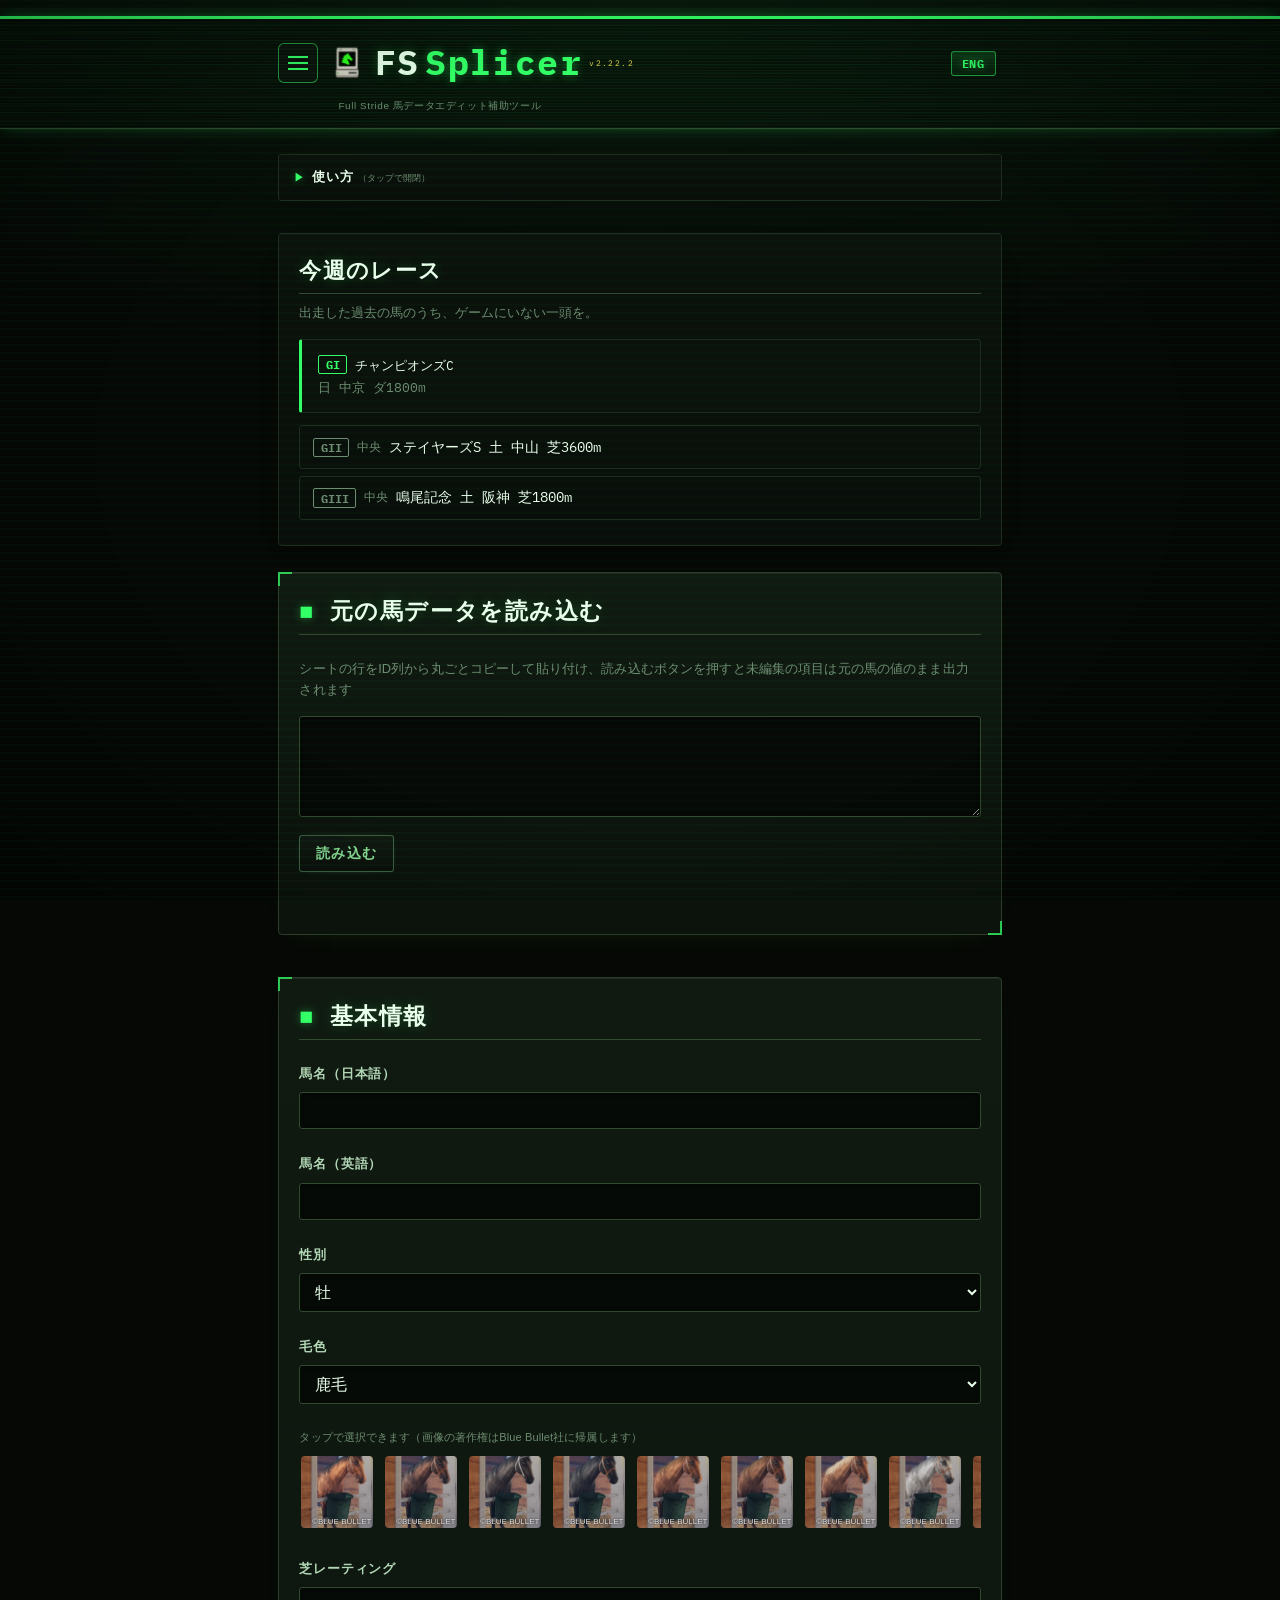
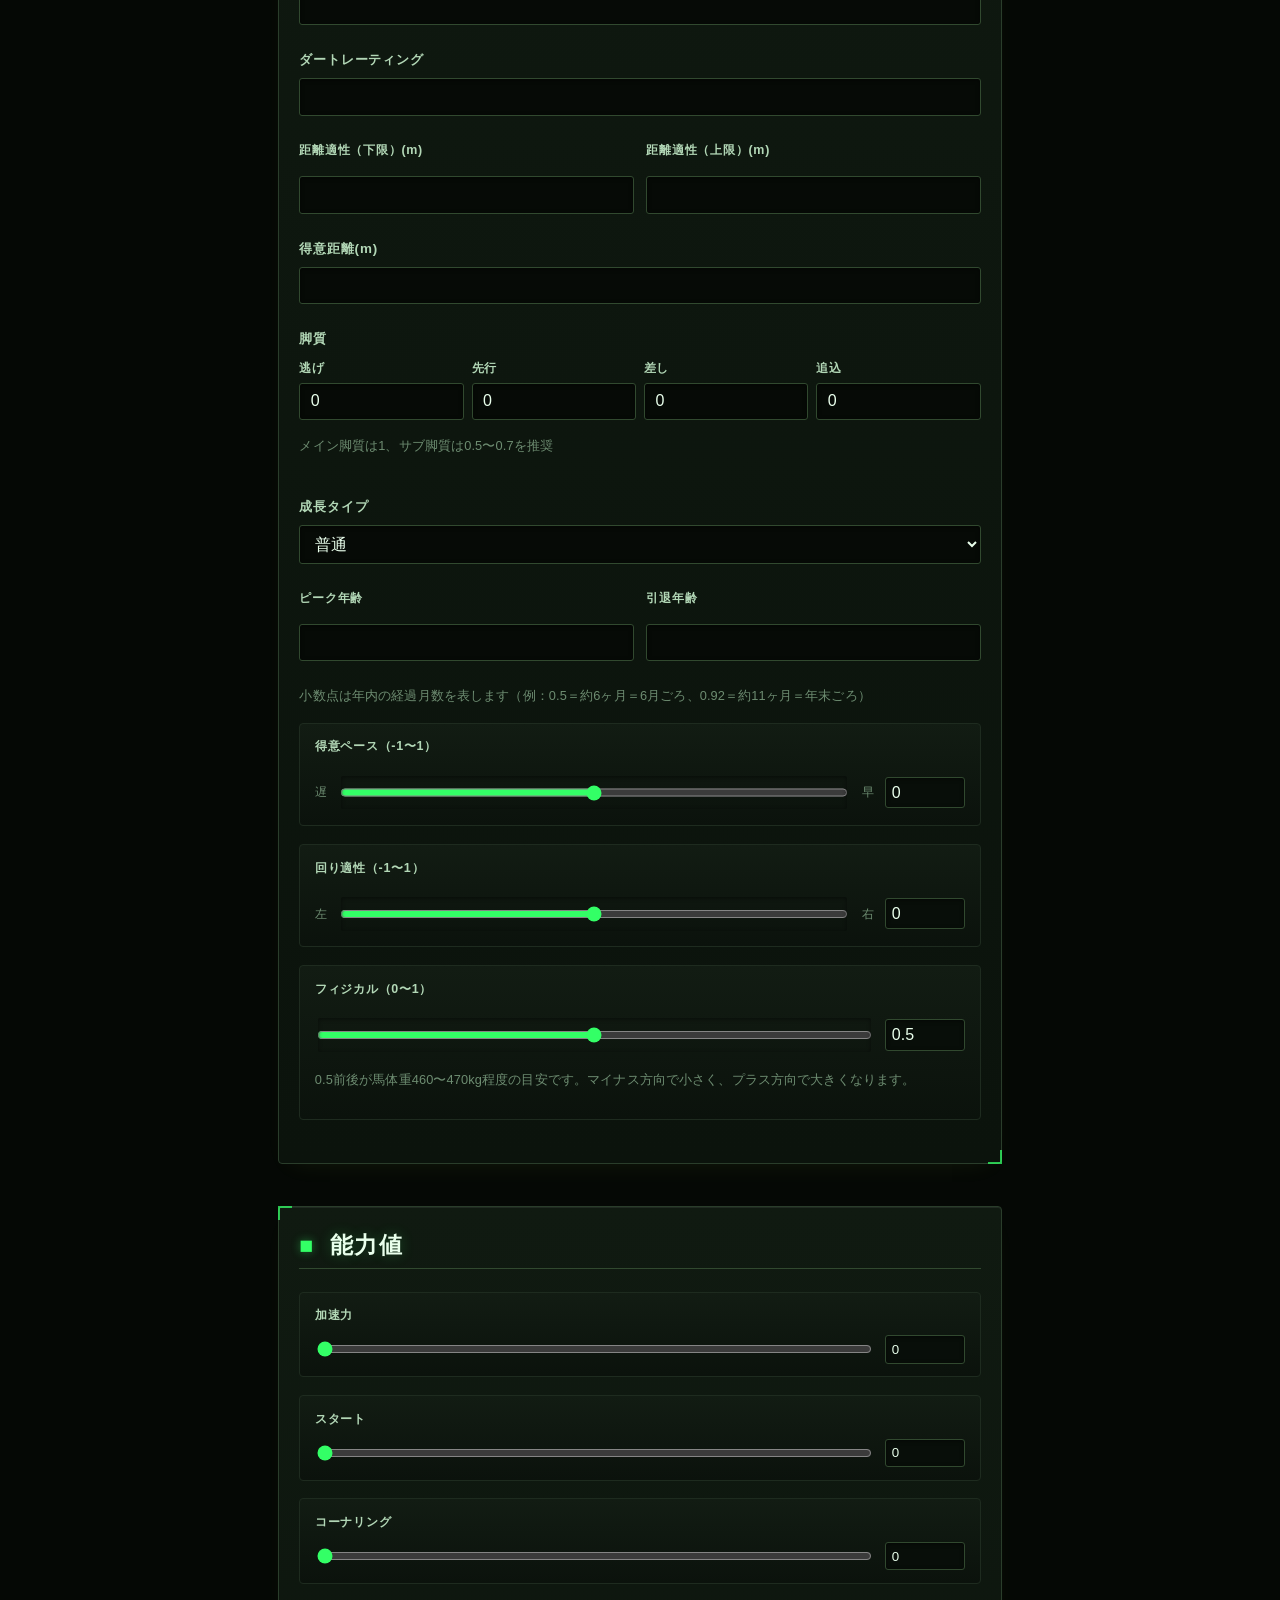
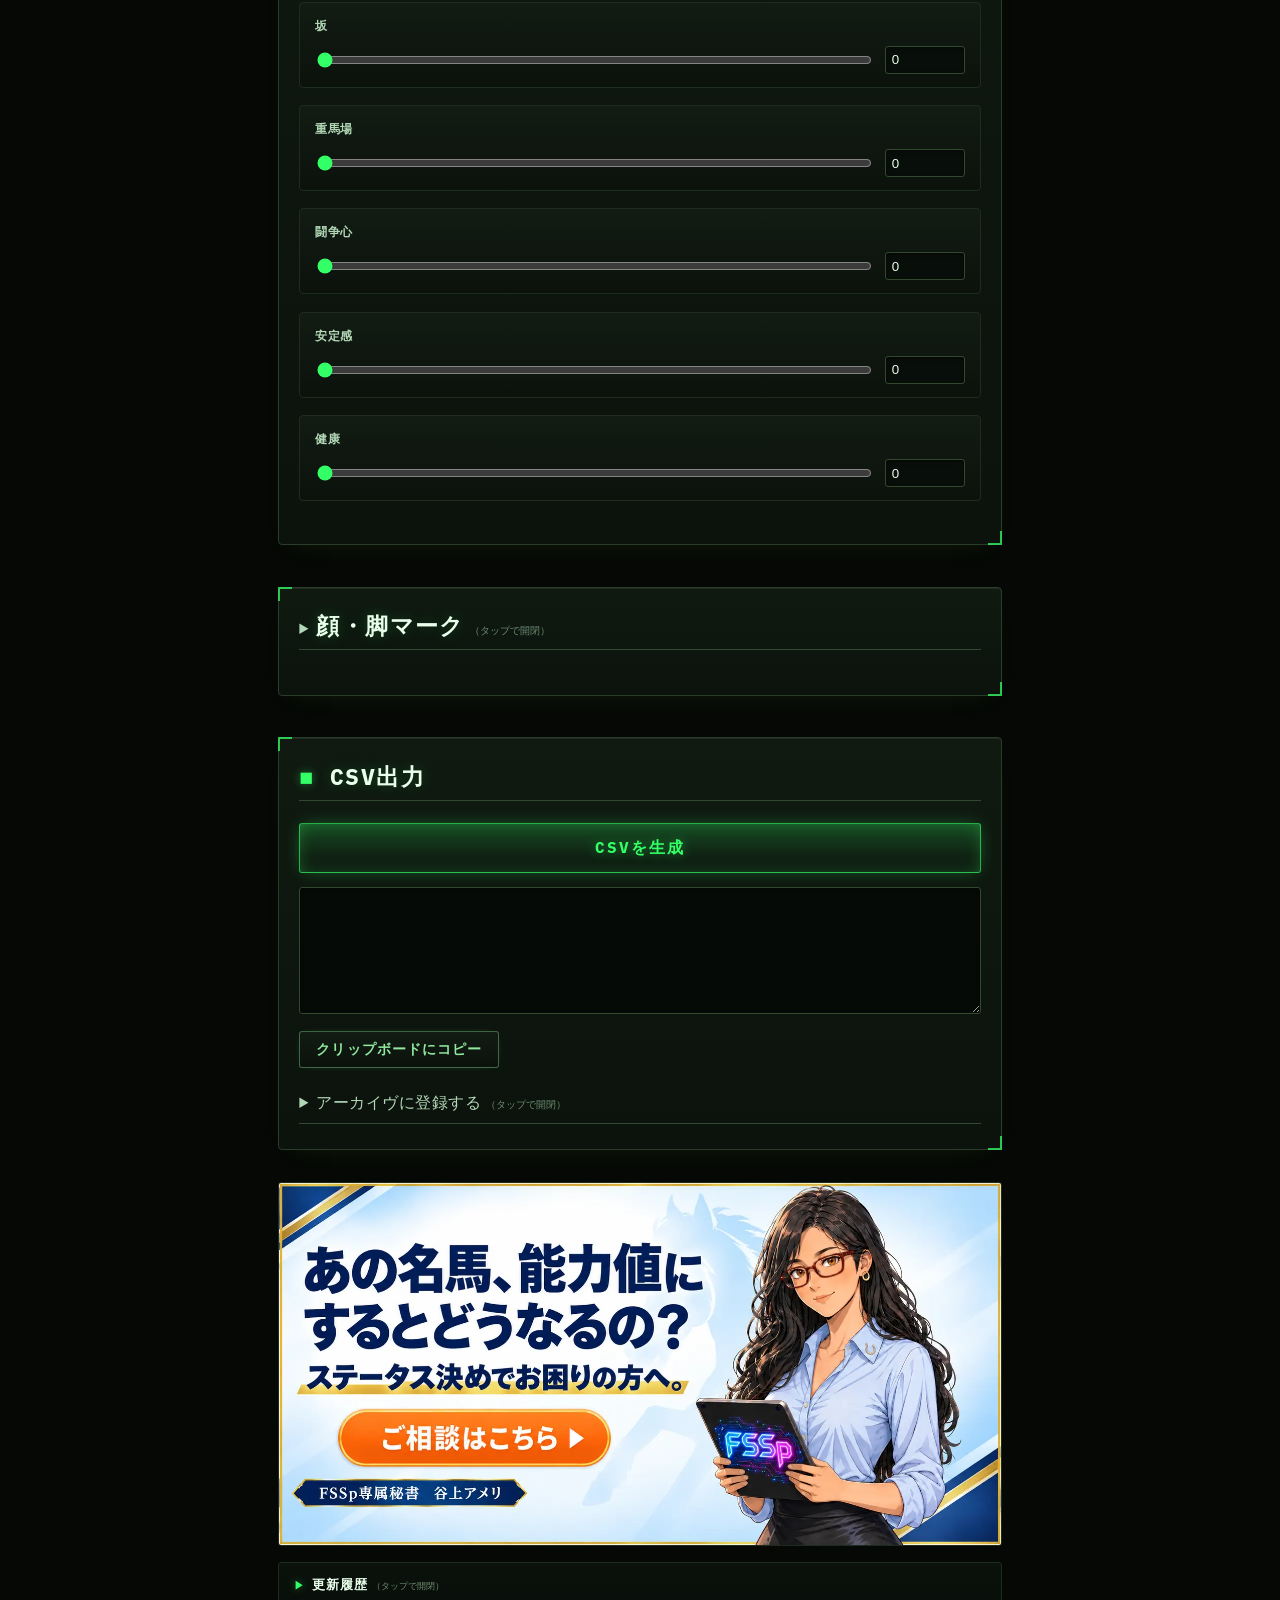
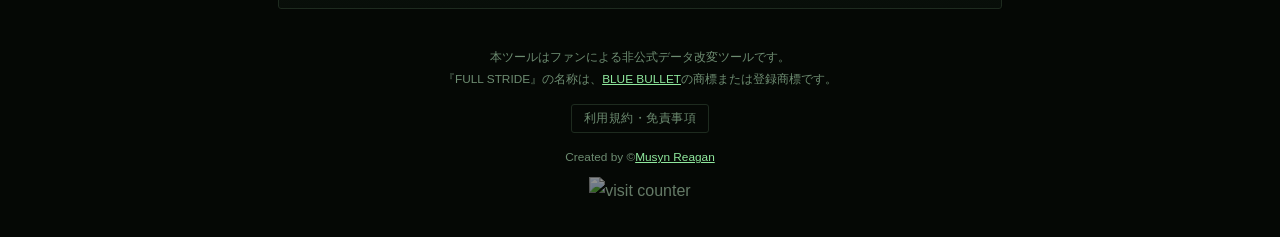
==== commit e908548d: "v2.22.2: 見た目調整（試験反映）ちらつき削除・文字サイズ微増・カードの明度差と入力欄の凹み Co-Authored-By: Claude Sonnet 5.5 <noreply@anthrop" ====
--- a/index.html
+++ b/index.html
@@ -3,7 +3,7 @@
 <head>
 <meta charset="UTF-8">
 <meta name="viewport" content="width=device-width, initial-scale=1.0">
-<meta name="app-version" content="2.22.1">
+<meta name="app-version" content="2.22.2">
 <title>FSSplicer</title>
 <meta property="og:title" content="FSSplicer｜Full Stride馬データ改変ツール">
 <meta property="og:description" content="スプレッドシートと睨めっこせず、自分好みの馬データを作れるツールです">
@@ -23,14 +23,14 @@
 <link rel="preconnect" href="https://fonts.googleapis.com">
 <link rel="preconnect" href="https://fonts.gstatic.com" crossorigin>
 <link href="https://fonts.googleapis.com/css2?family=IBM+Plex+Mono:wght@400;500;700&display=swap" rel="stylesheet">
-<link rel="stylesheet" href="style.css?v=2.22.1">
+<link rel="stylesheet" href="style.css?v=2.22.2">
 </head>
 <body>
 <header>
   <div class="header-top">
     <div class="header-left">
       <button class="menu-btn" id="menu-toggle" aria-label="メニュー"><span></span><span></span><span></span></button>
-      <h1 class="wordmark"><img src="images/favicon-192.png" alt="" class="logo-icon">FS<span>Splicer</span><span id="app-version-badge" class="version-badge">v2.22.1</span></h1>
+      <h1 class="wordmark"><img src="images/favicon-192.png" alt="" class="logo-icon">FS<span>Splicer</span><span id="app-version-badge" class="version-badge">v2.22.2</span></h1>
     </div>
     <div class="header-buttons">
       <button class="lang-toggle" id="lang-toggle" aria-label="言語切り替え">ENG</button>
@@ -323,6 +323,6 @@
   <div class="visit-counter"><img src="https://visitor-badge.laobi.icu/badge?page_id=jiz41.FSSplicer" alt="visit counter"></div>
 </footer>
 
-<script src="script.js?v=2.22.1"></script>
+<script src="script.js?v=2.22.2"></script>
 </body>
 </html>
--- a/style.css
+++ b/style.css
@@ -54,25 +54,6 @@
   background-image: var(--scanline), var(--crt-vignette);
 }
 
-body::after {
-  content: "";
-  position: fixed;
-  inset: 0;
-  pointer-events: none;
-  z-index: 9998;
-  background: rgba(0, 0, 0, 0.22);
-  opacity: 0;
-  animation: crt-flicker 4s infinite;
-}
-
-@keyframes crt-flicker {
-  0%, 89%, 100% { opacity: 0; }
-  90% { opacity: 1; }
-  91% { opacity: 0; }
-  93% { opacity: 0.7; }
-  94% { opacity: 0; }
-}
-
 header {
   display: flex;
   flex-direction: column;
@@ -365,10 +346,10 @@
 #section-parse {
   position: relative;
   padding: 1.4rem 1.3rem 1.6rem;
-  background: linear-gradient(180deg, var(--surface) 0%, var(--panel) 100%);
-  border: 1px solid var(--line);
+  background: linear-gradient(180deg, #101a11 0%, #0b130c 100%);
+  border: 1px solid #2a3d2b;
   border-radius: 4px;
-  box-shadow: inset 0 1px 0 rgba(255, 255, 255, 0.03), 0 10px 26px -20px #000;
+  box-shadow: inset 0 1px 0 rgba(255, 255, 255, 0.07), 0 10px 24px -14px rgba(182, 232, 74, 0.10);
 }
 
 #section-source::before,
@@ -476,7 +457,7 @@
 }
 
 .form-row label {
-  font-size: 0.78rem;
+  font-size: 0.84rem;
   font-weight: 600;
   letter-spacing: 0.06em;
   color: var(--ink-dim);
@@ -484,7 +465,7 @@
 
 .form-row input,
 .form-row select {
-  background: var(--surface-2);
+  background: #060a06;
   color: var(--ink);
   border: 1px solid var(--line-strong);
   border-radius: 3px;
@@ -679,7 +660,7 @@
 .gear-copy-status,
 .copy-status,
 .color-sample-note {
-  font-size: 0.75rem;
+  font-size: 0.8rem;
   color: var(--muted);
   line-height: 1.65;
   letter-spacing: 0.01em;
@@ -808,13 +789,13 @@
 textarea {
   width: 100%;
   box-sizing: border-box;
-  background: var(--panel);
+  background: #060a06;
   color: var(--ink);
   border: 1px solid var(--line-strong);
   border-radius: 3px;
   padding: 0.7rem;
   font-family: "IBM Plex Mono", monospace;
-  font-size: 0.88rem;
+  font-size: 1rem;
   line-height: 1.6;
   box-shadow: inset 0 1px 4px rgba(0, 0, 0, 0.5);
   transition: border-color 0.15s ease, box-shadow 0.15s ease;
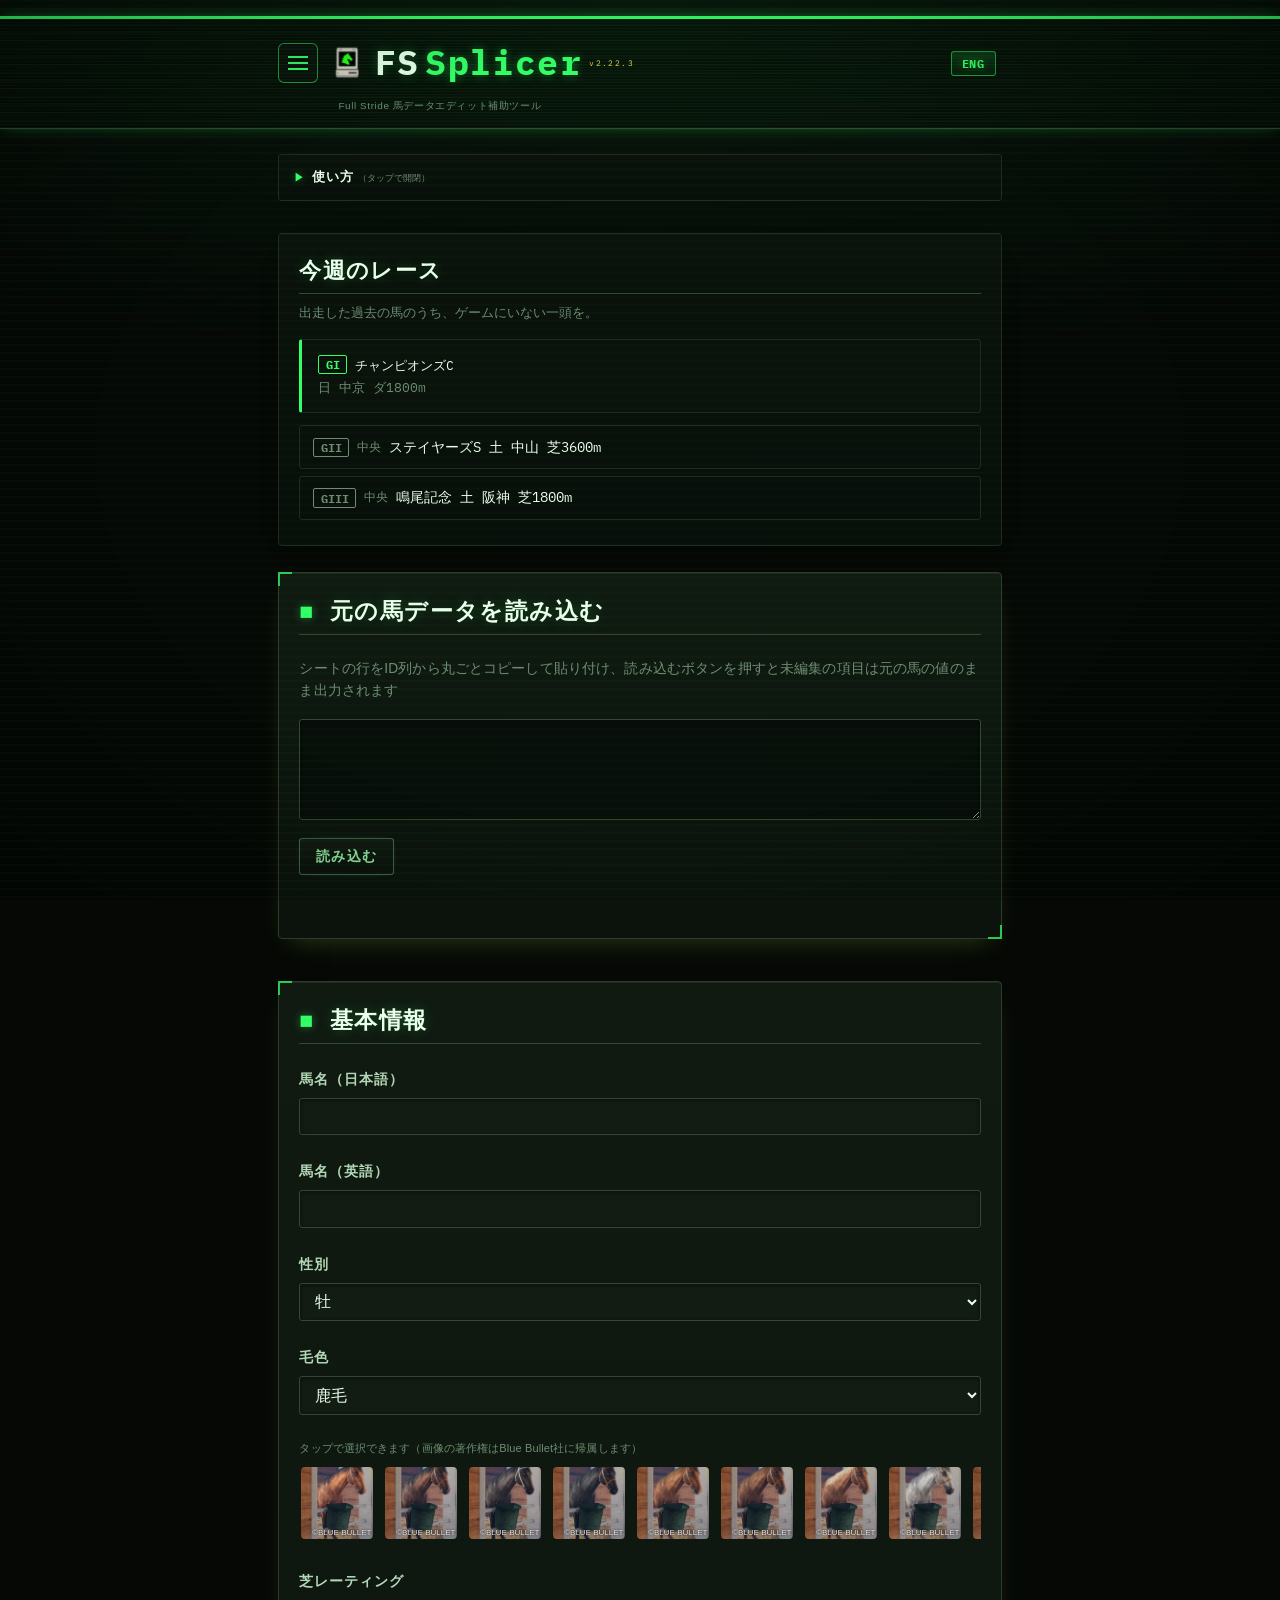
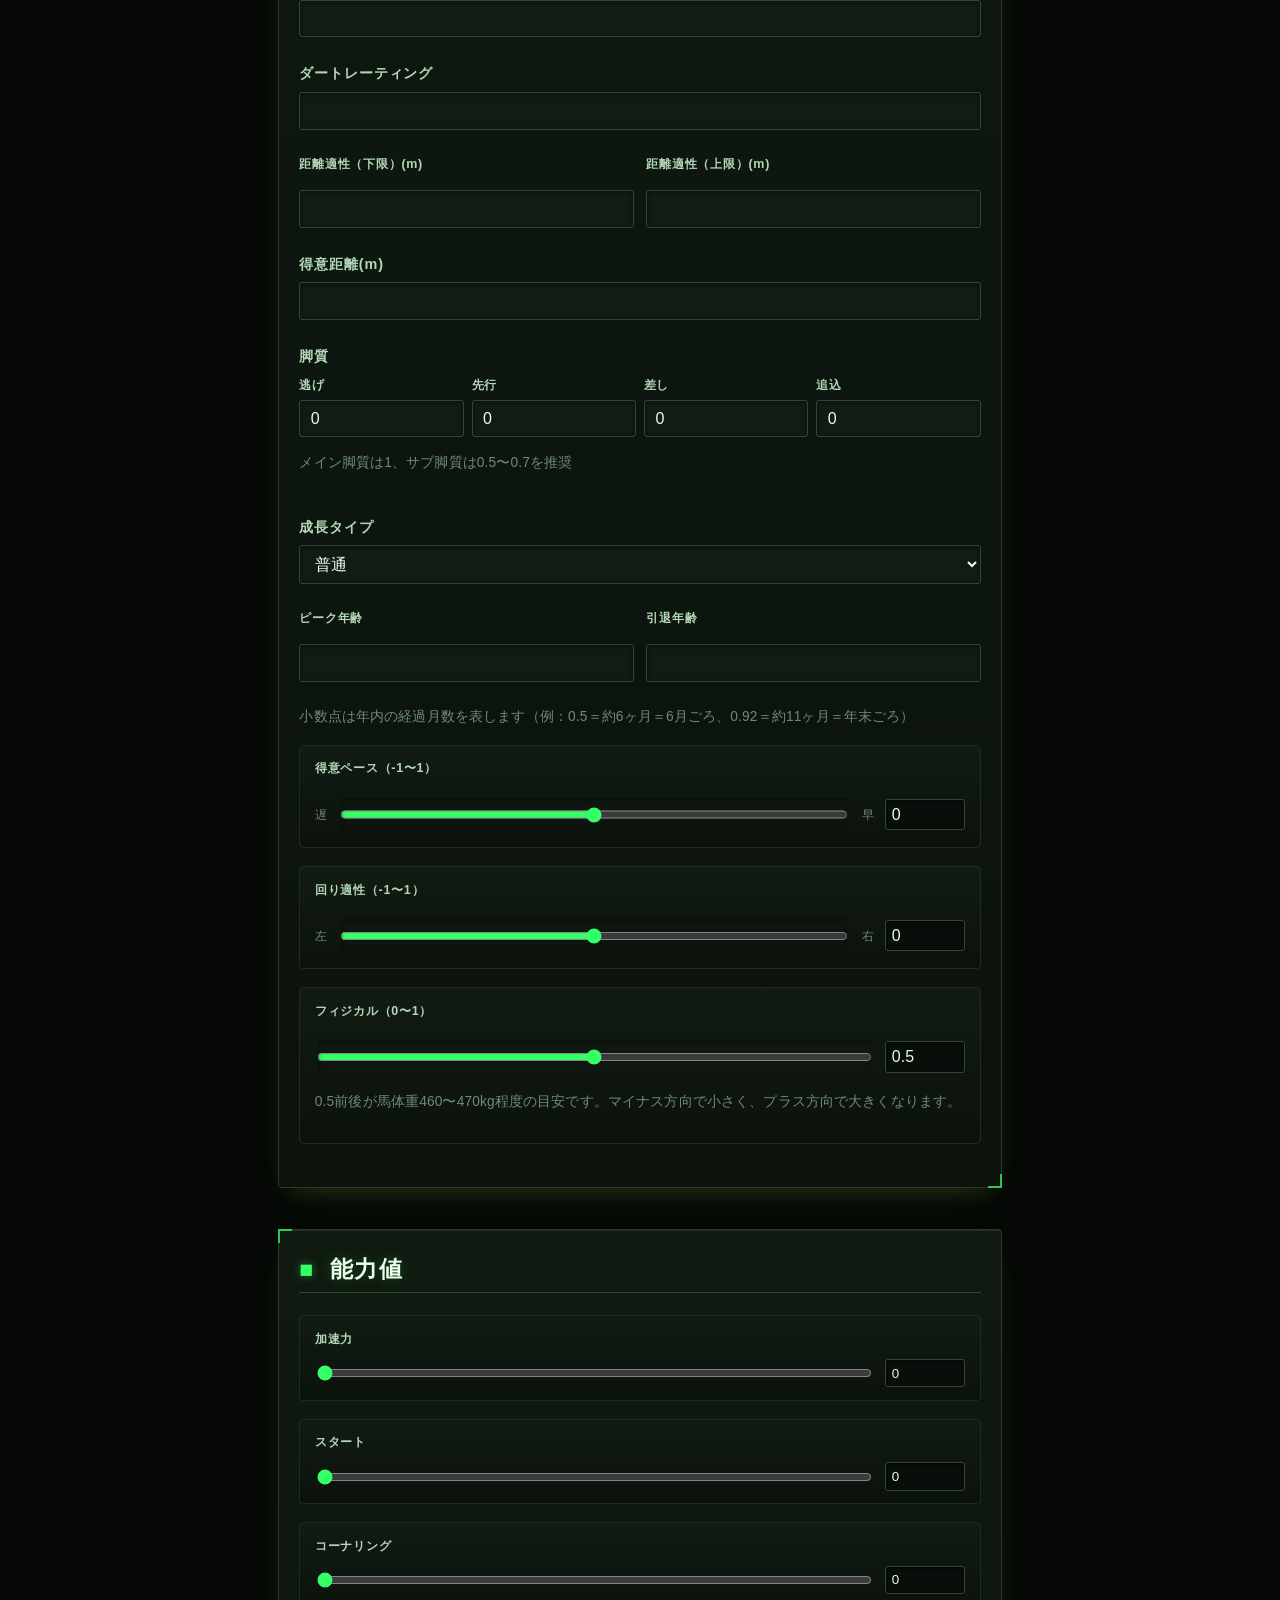
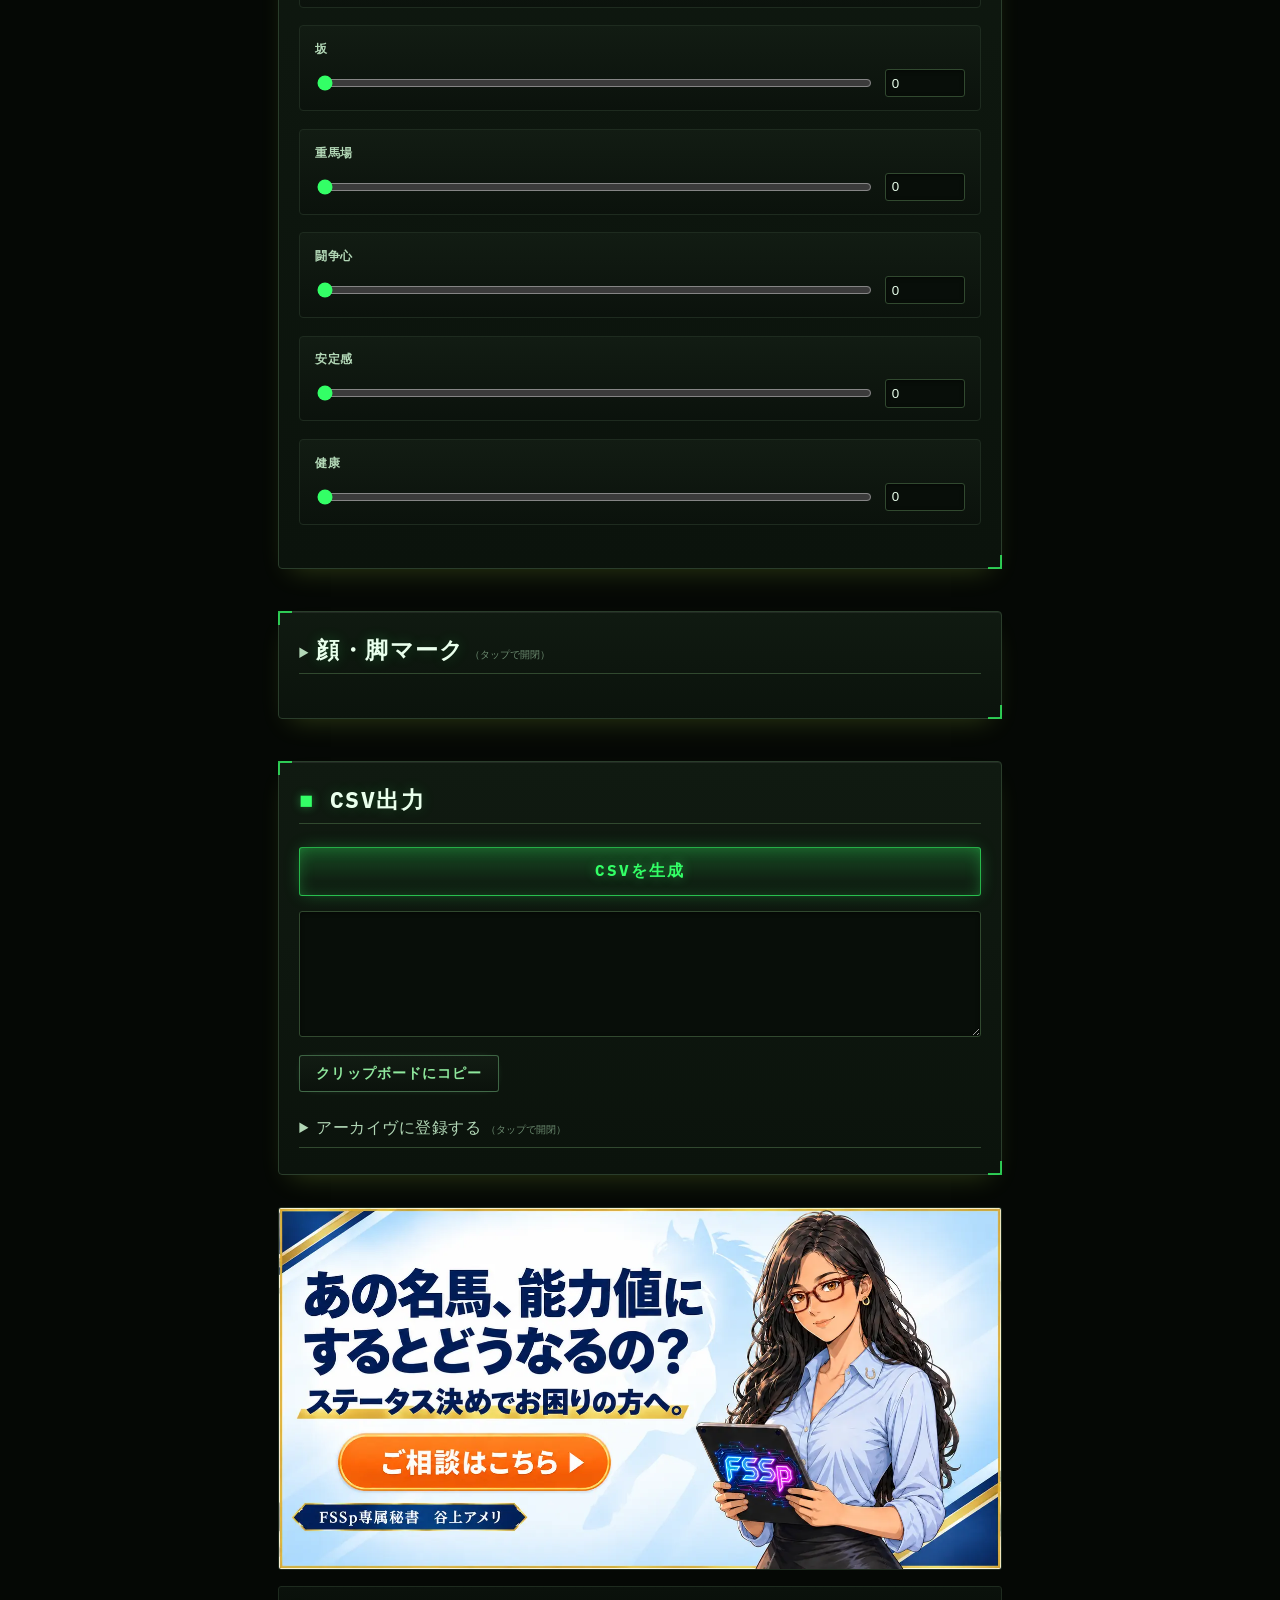
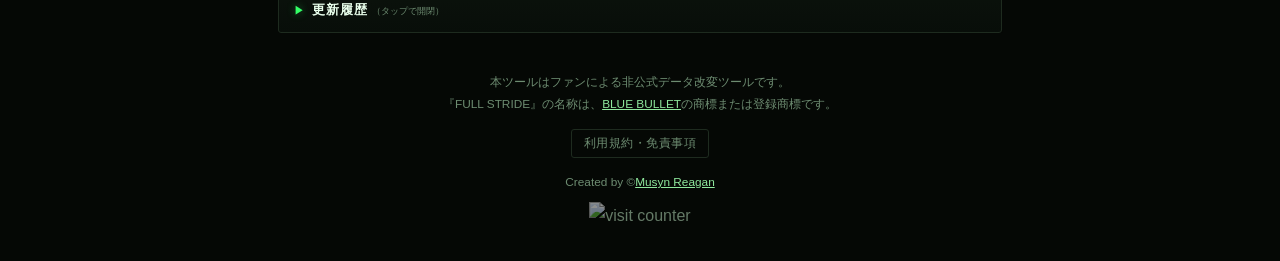
==== commit 57504bb1: "v2.22.3: 文字サイズをもう一段上げ、カード下の影を濃くし、入力欄の背景を元に戻す Co-Authored-By: Claude Sonnet 5.5 <noreply@anthropic.co" ====
--- a/index.html
+++ b/index.html
@@ -3,7 +3,7 @@
 <head>
 <meta charset="UTF-8">
 <meta name="viewport" content="width=device-width, initial-scale=1.0">
-<meta name="app-version" content="2.22.2">
+<meta name="app-version" content="2.22.3">
 <title>FSSplicer</title>
 <meta property="og:title" content="FSSplicer｜Full Stride馬データ改変ツール">
 <meta property="og:description" content="スプレッドシートと睨めっこせず、自分好みの馬データを作れるツールです">
@@ -23,14 +23,14 @@
 <link rel="preconnect" href="https://fonts.googleapis.com">
 <link rel="preconnect" href="https://fonts.gstatic.com" crossorigin>
 <link href="https://fonts.googleapis.com/css2?family=IBM+Plex+Mono:wght@400;500;700&display=swap" rel="stylesheet">
-<link rel="stylesheet" href="style.css?v=2.22.2">
+<link rel="stylesheet" href="style.css?v=2.22.3">
 </head>
 <body>
 <header>
   <div class="header-top">
     <div class="header-left">
       <button class="menu-btn" id="menu-toggle" aria-label="メニュー"><span></span><span></span><span></span></button>
-      <h1 class="wordmark"><img src="images/favicon-192.png" alt="" class="logo-icon">FS<span>Splicer</span><span id="app-version-badge" class="version-badge">v2.22.2</span></h1>
+      <h1 class="wordmark"><img src="images/favicon-192.png" alt="" class="logo-icon">FS<span>Splicer</span><span id="app-version-badge" class="version-badge">v2.22.3</span></h1>
     </div>
     <div class="header-buttons">
       <button class="lang-toggle" id="lang-toggle" aria-label="言語切り替え">ENG</button>
@@ -323,6 +323,6 @@
   <div class="visit-counter"><img src="https://visitor-badge.laobi.icu/badge?page_id=jiz41.FSSplicer" alt="visit counter"></div>
 </footer>
 
-<script src="script.js?v=2.22.2"></script>
+<script src="script.js?v=2.22.3"></script>
 </body>
 </html>
--- a/style.css
+++ b/style.css
@@ -349,7 +349,7 @@
   background: linear-gradient(180deg, #101a11 0%, #0b130c 100%);
   border: 1px solid #2a3d2b;
   border-radius: 4px;
-  box-shadow: inset 0 1px 0 rgba(255, 255, 255, 0.07), 0 10px 24px -14px rgba(182, 232, 74, 0.10);
+  box-shadow: inset 0 1px 0 rgba(255, 255, 255, 0.07), 0 12px 26px -12px rgba(182, 232, 74, 0.24);
 }
 
 #section-source::before,
@@ -457,7 +457,7 @@
 }
 
 .form-row label {
-  font-size: 0.84rem;
+  font-size: 0.9rem;
   font-weight: 600;
   letter-spacing: 0.06em;
   color: var(--ink-dim);
@@ -465,7 +465,7 @@
 
 .form-row input,
 .form-row select {
-  background: #060a06;
+  background: var(--surface-2);
   color: var(--ink);
   border: 1px solid var(--line-strong);
   border-radius: 3px;
@@ -660,7 +660,7 @@
 .gear-copy-status,
 .copy-status,
 .color-sample-note {
-  font-size: 0.8rem;
+  font-size: 0.86rem;
   color: var(--muted);
   line-height: 1.65;
   letter-spacing: 0.01em;
@@ -789,7 +789,7 @@
 textarea {
   width: 100%;
   box-sizing: border-box;
-  background: #060a06;
+  background: var(--panel);
   color: var(--ink);
   border: 1px solid var(--line-strong);
   border-radius: 3px;
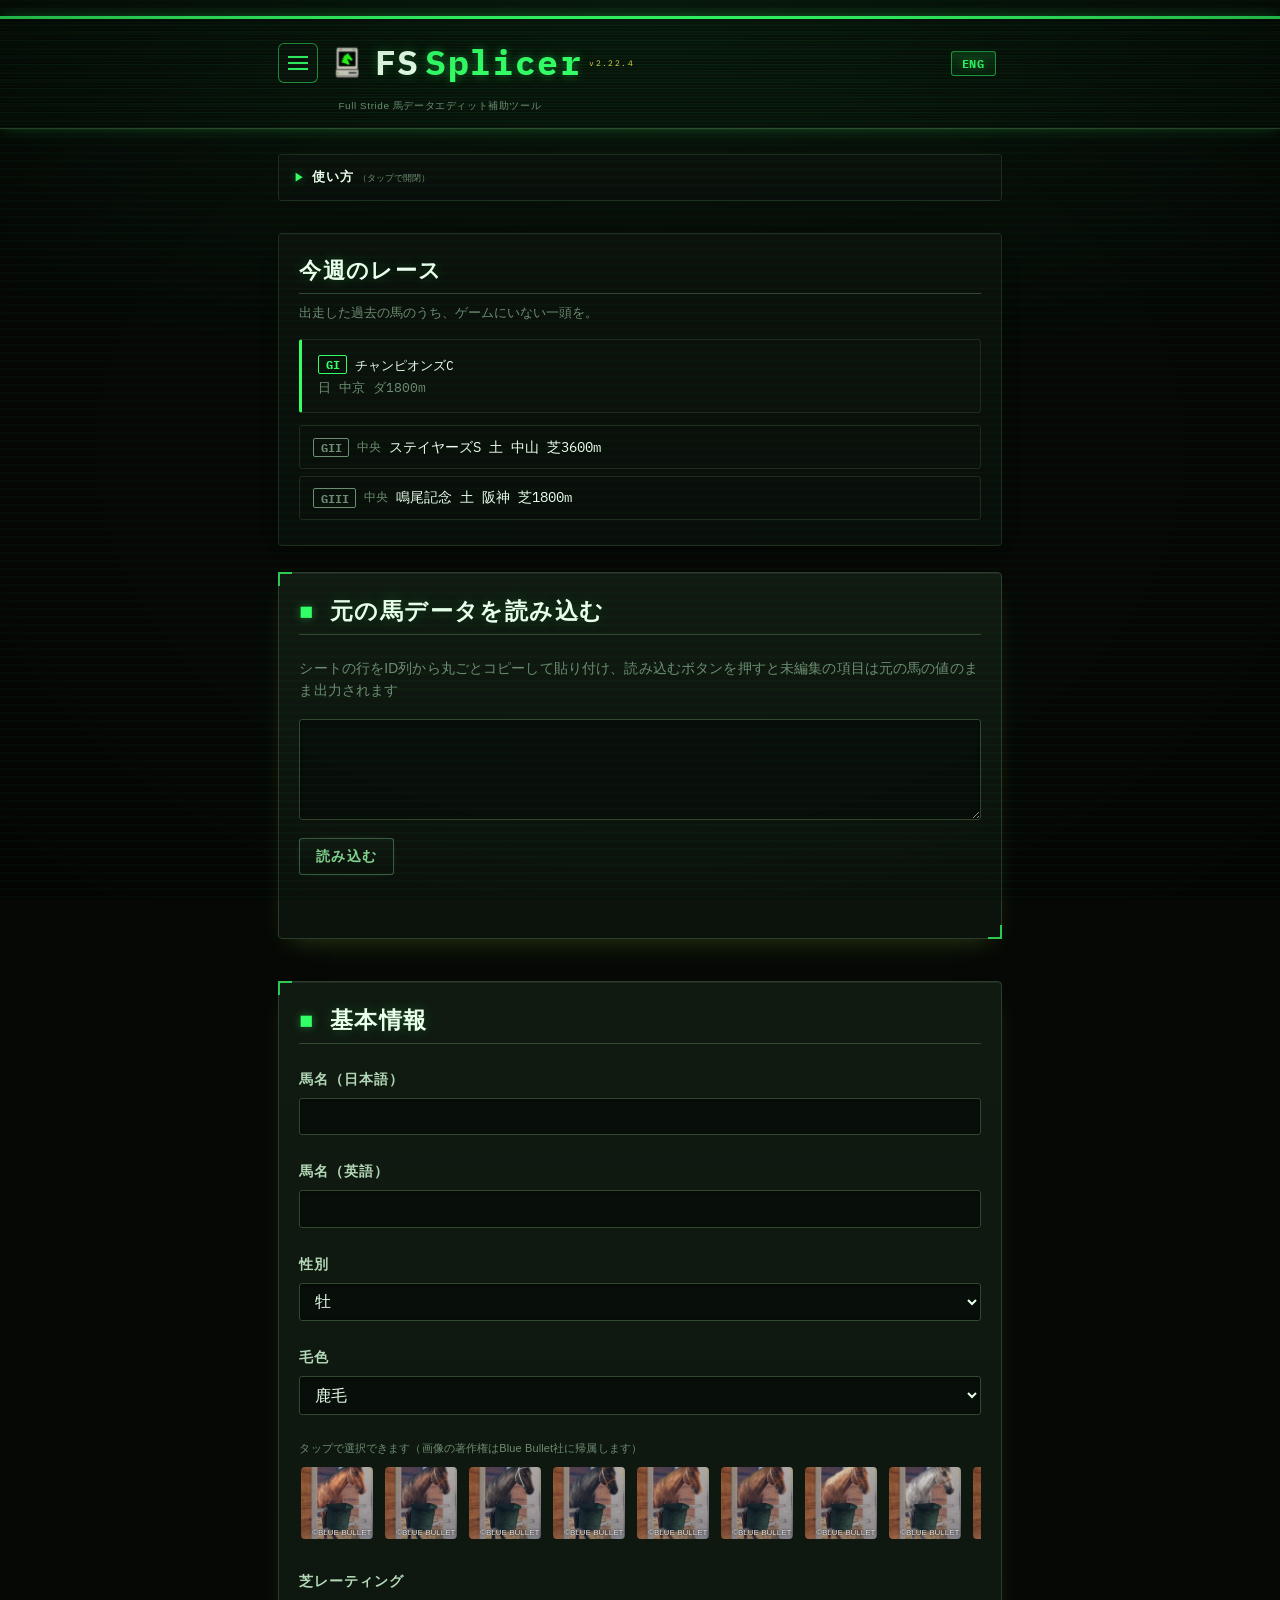
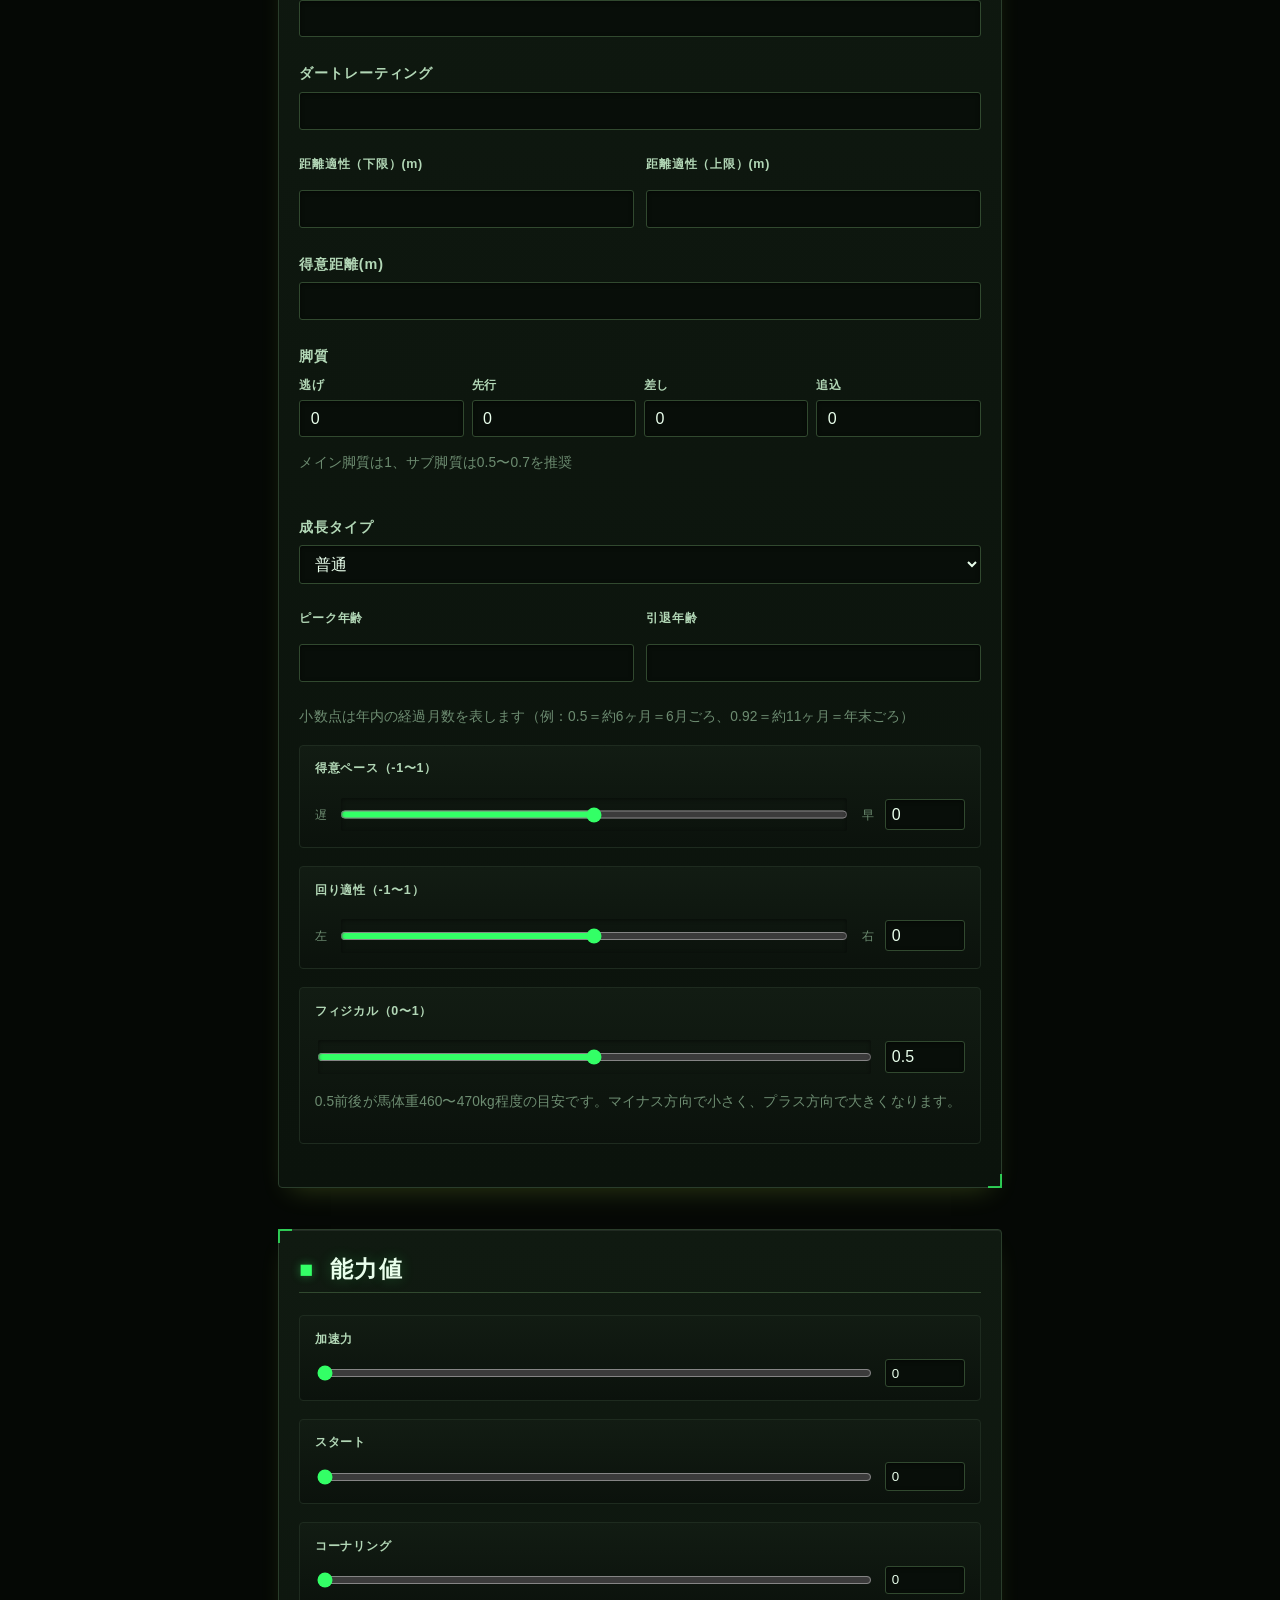
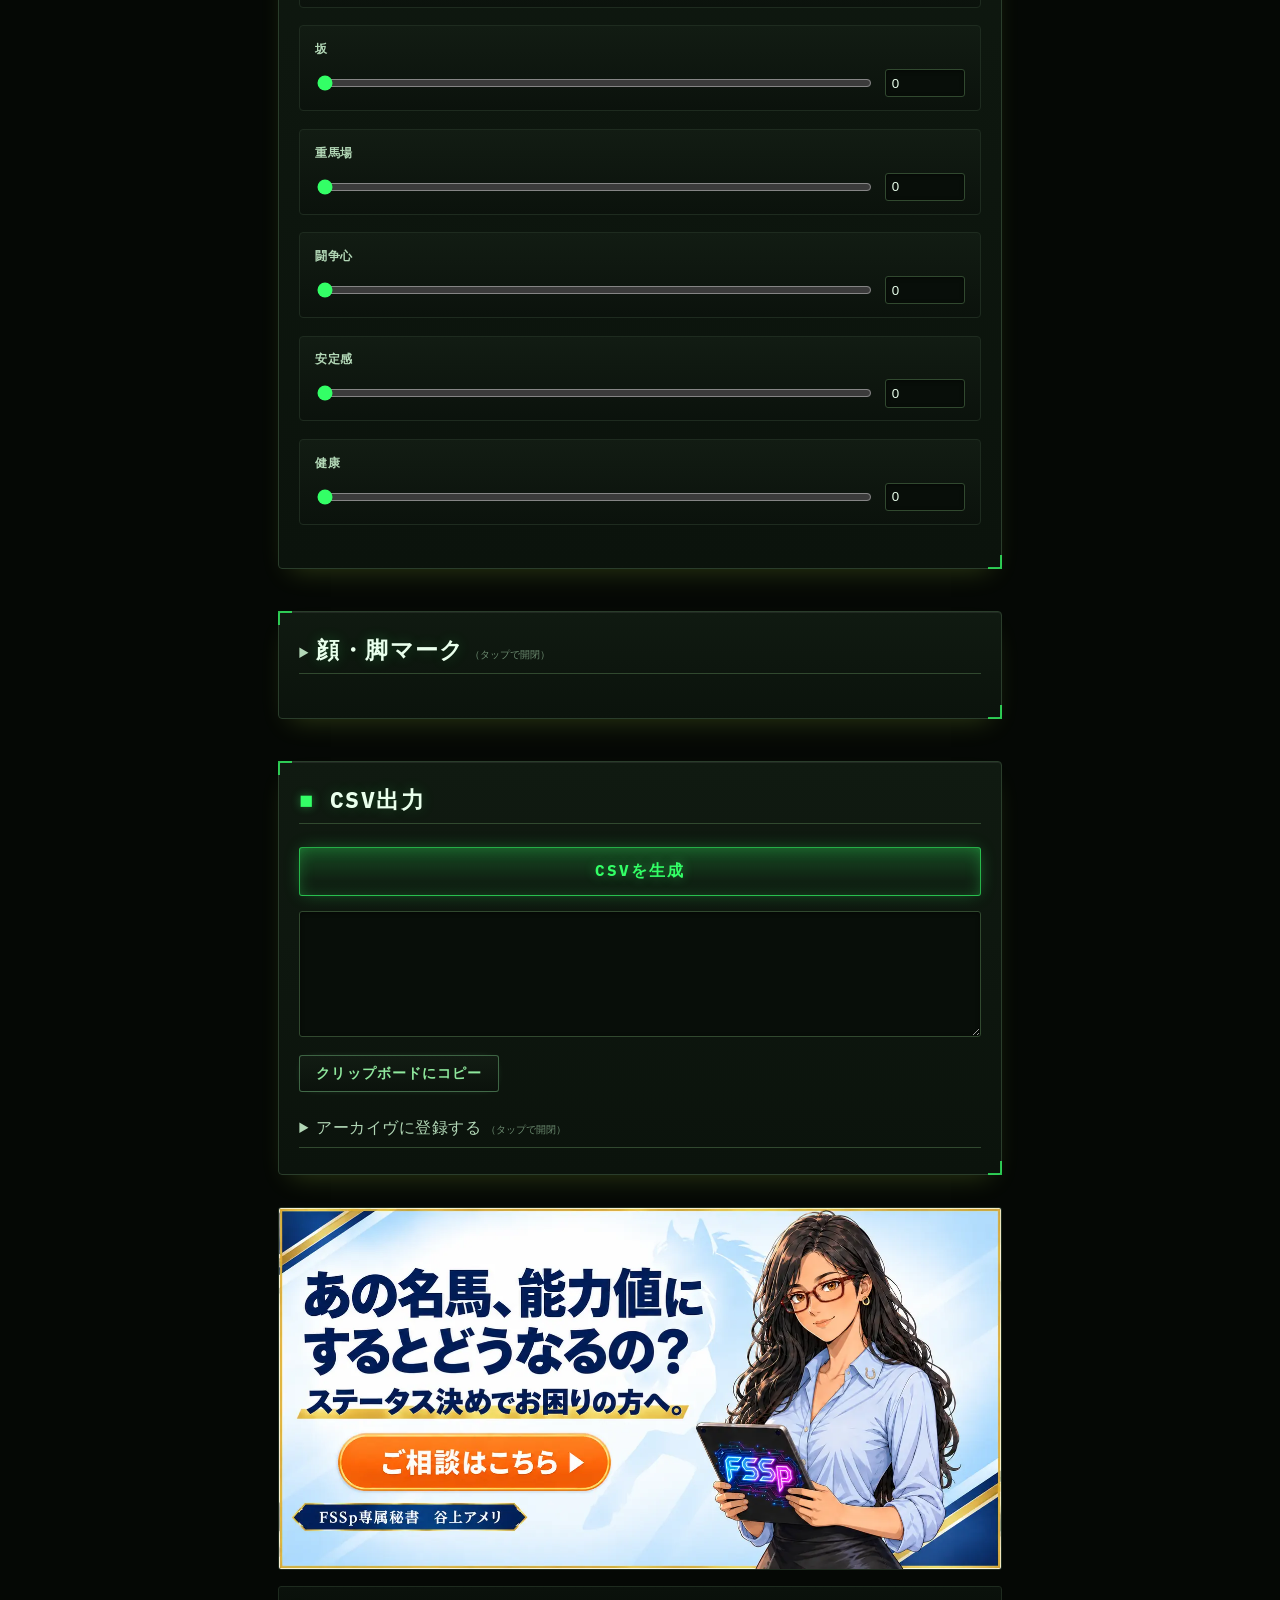
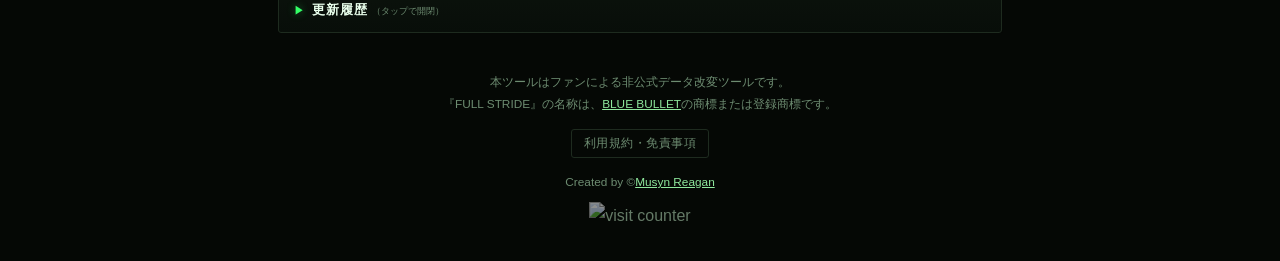
==== commit 23eaf5fa: "v2.22.4: 基本情報などの入力欄の背景を能力値・ペースの数値欄に統一 Co-Authored-By: Claude Sonnet 5.5 <noreply@anthropic.com> Clau" ====
--- a/index.html
+++ b/index.html
@@ -3,7 +3,7 @@
 <head>
 <meta charset="UTF-8">
 <meta name="viewport" content="width=device-width, initial-scale=1.0">
-<meta name="app-version" content="2.22.3">
+<meta name="app-version" content="2.22.4">
 <title>FSSplicer</title>
 <meta property="og:title" content="FSSplicer｜Full Stride馬データ改変ツール">
 <meta property="og:description" content="スプレッドシートと睨めっこせず、自分好みの馬データを作れるツールです">
@@ -23,14 +23,14 @@
 <link rel="preconnect" href="https://fonts.googleapis.com">
 <link rel="preconnect" href="https://fonts.gstatic.com" crossorigin>
 <link href="https://fonts.googleapis.com/css2?family=IBM+Plex+Mono:wght@400;500;700&display=swap" rel="stylesheet">
-<link rel="stylesheet" href="style.css?v=2.22.3">
+<link rel="stylesheet" href="style.css?v=2.22.4">
 </head>
 <body>
 <header>
   <div class="header-top">
     <div class="header-left">
       <button class="menu-btn" id="menu-toggle" aria-label="メニュー"><span></span><span></span><span></span></button>
-      <h1 class="wordmark"><img src="images/favicon-192.png" alt="" class="logo-icon">FS<span>Splicer</span><span id="app-version-badge" class="version-badge">v2.22.3</span></h1>
+      <h1 class="wordmark"><img src="images/favicon-192.png" alt="" class="logo-icon">FS<span>Splicer</span><span id="app-version-badge" class="version-badge">v2.22.4</span></h1>
     </div>
     <div class="header-buttons">
       <button class="lang-toggle" id="lang-toggle" aria-label="言語切り替え">ENG</button>
@@ -323,6 +323,6 @@
   <div class="visit-counter"><img src="https://visitor-badge.laobi.icu/badge?page_id=jiz41.FSSplicer" alt="visit counter"></div>
 </footer>
 
-<script src="script.js?v=2.22.3"></script>
+<script src="script.js?v=2.22.4"></script>
 </body>
 </html>
--- a/style.css
+++ b/style.css
@@ -465,7 +465,7 @@
 
 .form-row input,
 .form-row select {
-  background: var(--surface-2);
+  background: var(--panel);
   color: var(--ink);
   border: 1px solid var(--line-strong);
   border-radius: 3px;
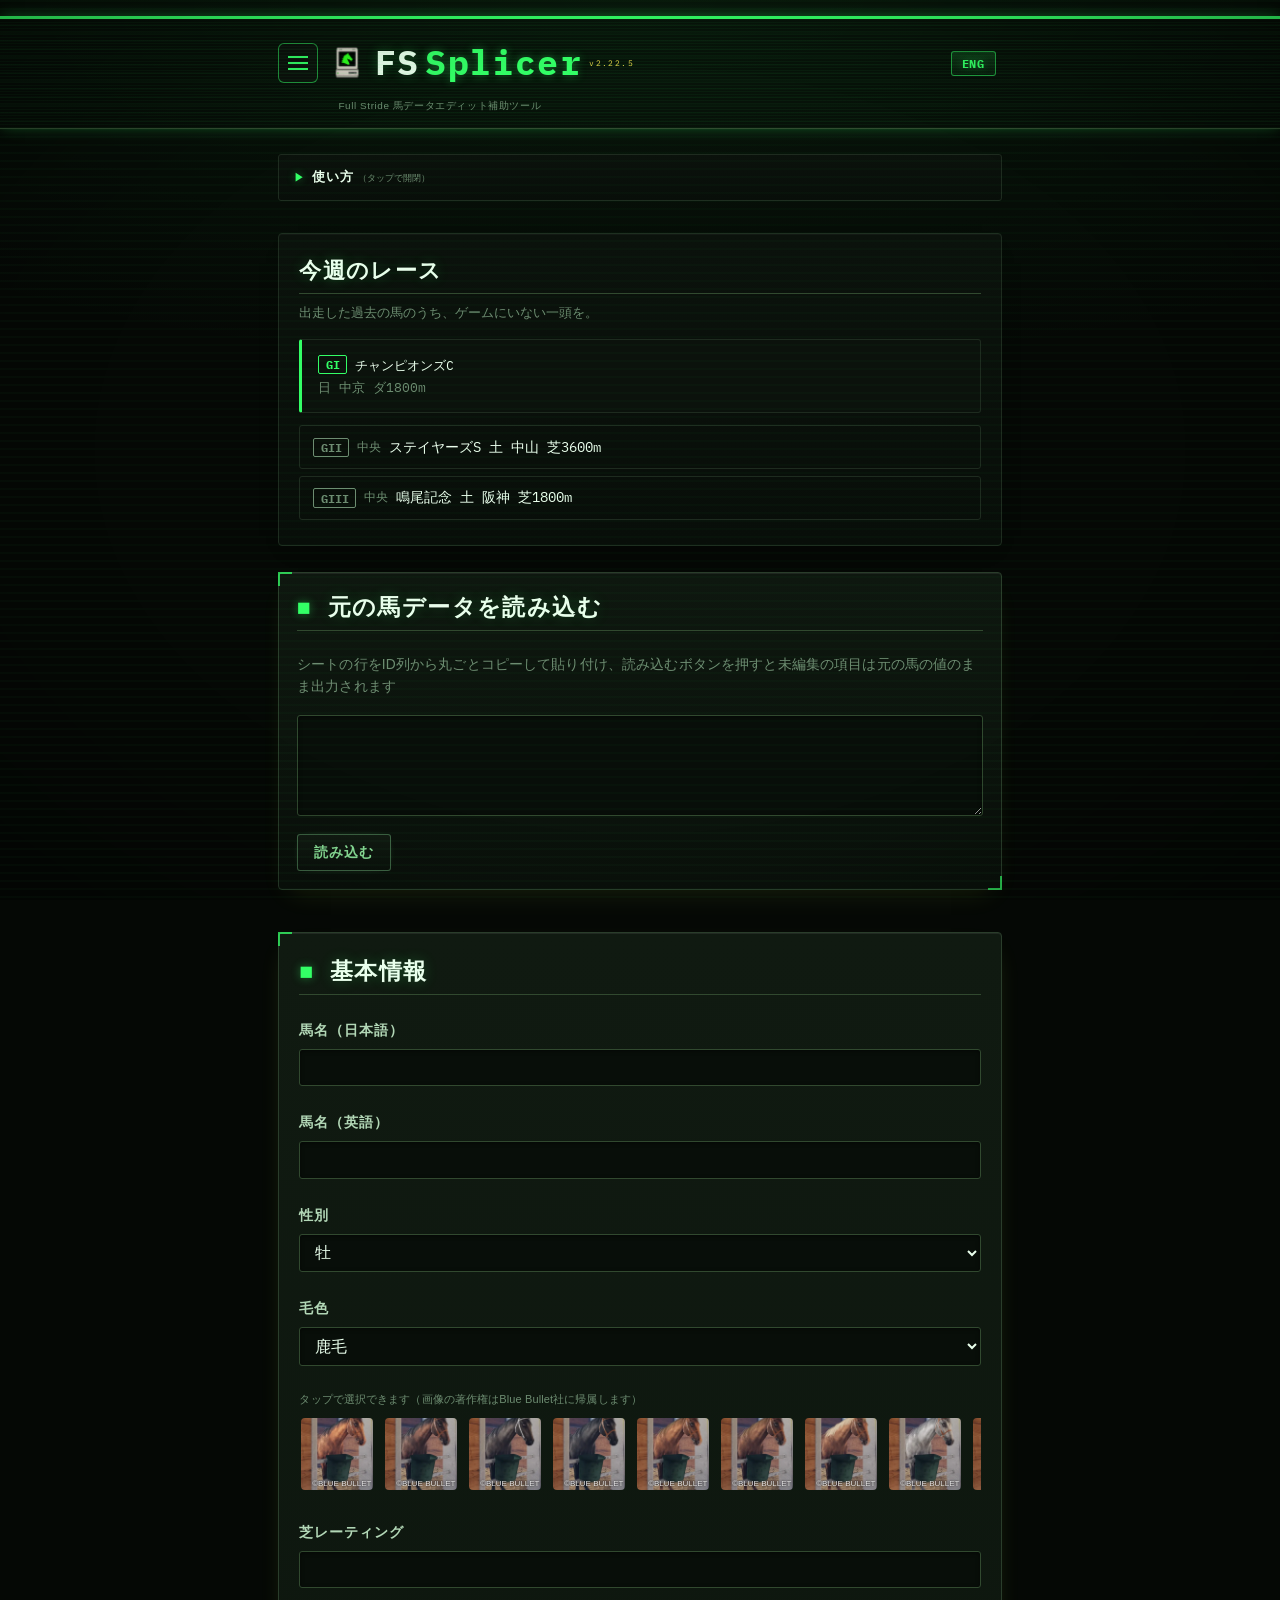
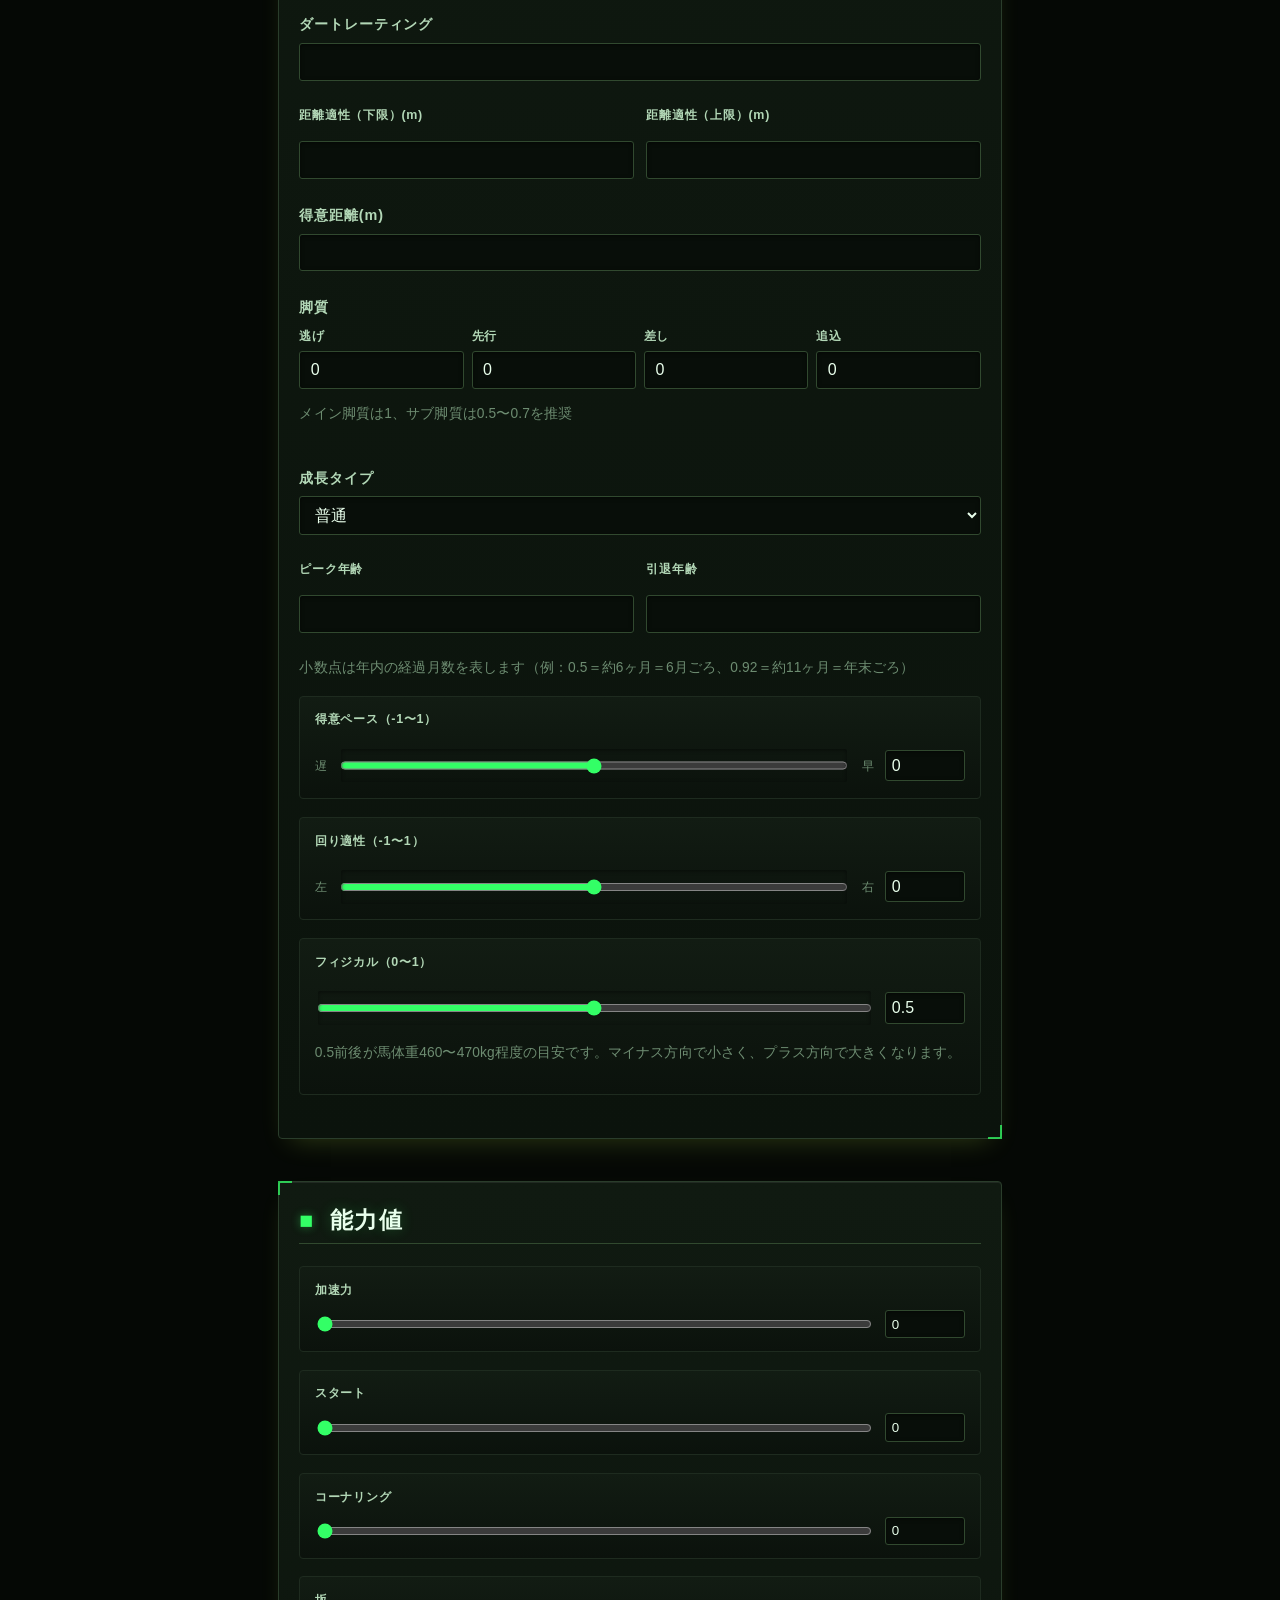
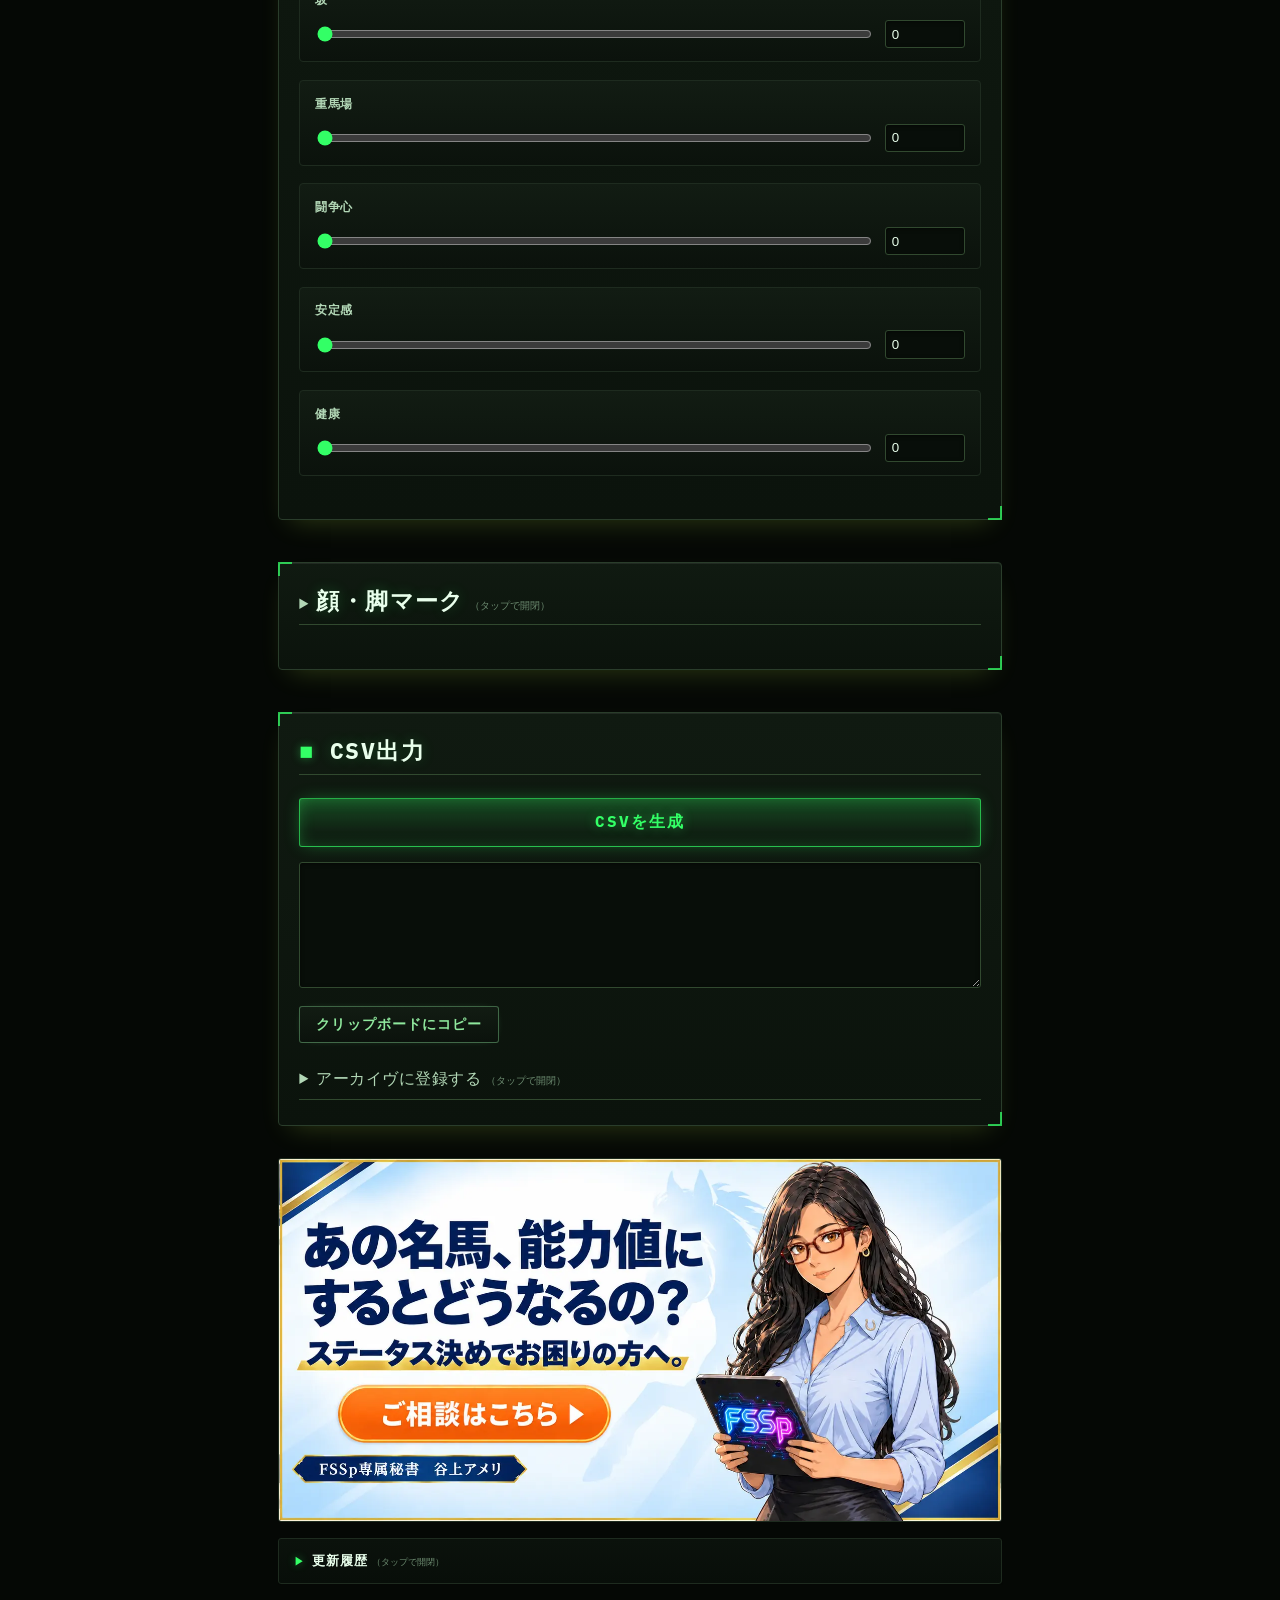
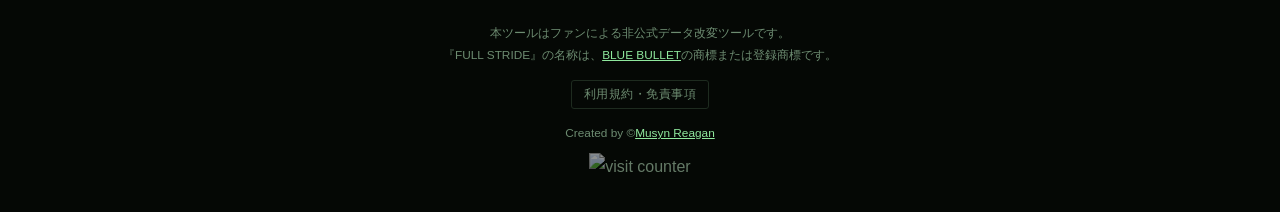
==== commit 66198c8f: "v2.22.5: 読み込み欄を軽く（余白・背景・空の状態行）、ギャラリーのカード名を2行分の高さで均等折り返し Co-Authored-By: Claude Sonnet 5.5 <noreply@a" ====
--- a/index.html
+++ b/index.html
@@ -3,7 +3,7 @@
 <head>
 <meta charset="UTF-8">
 <meta name="viewport" content="width=device-width, initial-scale=1.0">
-<meta name="app-version" content="2.22.4">
+<meta name="app-version" content="2.22.5">
 <title>FSSplicer</title>
 <meta property="og:title" content="FSSplicer｜Full Stride馬データ改変ツール">
 <meta property="og:description" content="スプレッドシートと睨めっこせず、自分好みの馬データを作れるツールです">
@@ -23,14 +23,14 @@
 <link rel="preconnect" href="https://fonts.googleapis.com">
 <link rel="preconnect" href="https://fonts.gstatic.com" crossorigin>
 <link href="https://fonts.googleapis.com/css2?family=IBM+Plex+Mono:wght@400;500;700&display=swap" rel="stylesheet">
-<link rel="stylesheet" href="style.css?v=2.22.4">
+<link rel="stylesheet" href="style.css?v=2.22.5">
 </head>
 <body>
 <header>
   <div class="header-top">
     <div class="header-left">
       <button class="menu-btn" id="menu-toggle" aria-label="メニュー"><span></span><span></span><span></span></button>
-      <h1 class="wordmark"><img src="images/favicon-192.png" alt="" class="logo-icon">FS<span>Splicer</span><span id="app-version-badge" class="version-badge">v2.22.4</span></h1>
+      <h1 class="wordmark"><img src="images/favicon-192.png" alt="" class="logo-icon">FS<span>Splicer</span><span id="app-version-badge" class="version-badge">v2.22.5</span></h1>
     </div>
     <div class="header-buttons">
       <button class="lang-toggle" id="lang-toggle" aria-label="言語切り替え">ENG</button>
@@ -323,6 +323,6 @@
   <div class="visit-counter"><img src="https://visitor-badge.laobi.icu/badge?page_id=jiz41.FSSplicer" alt="visit counter"></div>
 </footer>
 
-<script src="script.js?v=2.22.4"></script>
+<script src="script.js?v=2.22.5"></script>
 </body>
 </html>
--- a/style.css
+++ b/style.css
@@ -352,6 +352,16 @@
   box-shadow: inset 0 1px 0 rgba(255, 255, 255, 0.07), 0 12px 26px -12px rgba(182, 232, 74, 0.24);
 }
 
+#section-source {
+  padding: 1.15rem;
+  background: linear-gradient(180deg, #0e170f 0%, #0a110b 100%);
+  box-shadow: inset 0 1px 0 rgba(255, 255, 255, 0.07), 0 12px 26px -12px rgba(182, 232, 74, 0.14);
+}
+
+#load-source-status:empty {
+  display: none;
+}
+
 #section-source::before,
 #section-source::after,
 #section-basic::before,
@@ -1357,6 +1367,15 @@
   font-weight: 700;
   color: var(--ink);
   text-shadow: 0 0 10px rgba(51, 255, 102, 0.18);
+  line-height: 1.35;
+  min-height: 2.7em;
+  max-height: 2.7em;
+  overflow: hidden;
+  display: flex;
+  align-items: center;
+  justify-content: center;
+  text-wrap: balance;
+  overflow-wrap: anywhere;
 }
 
 .gallery-card-creator {
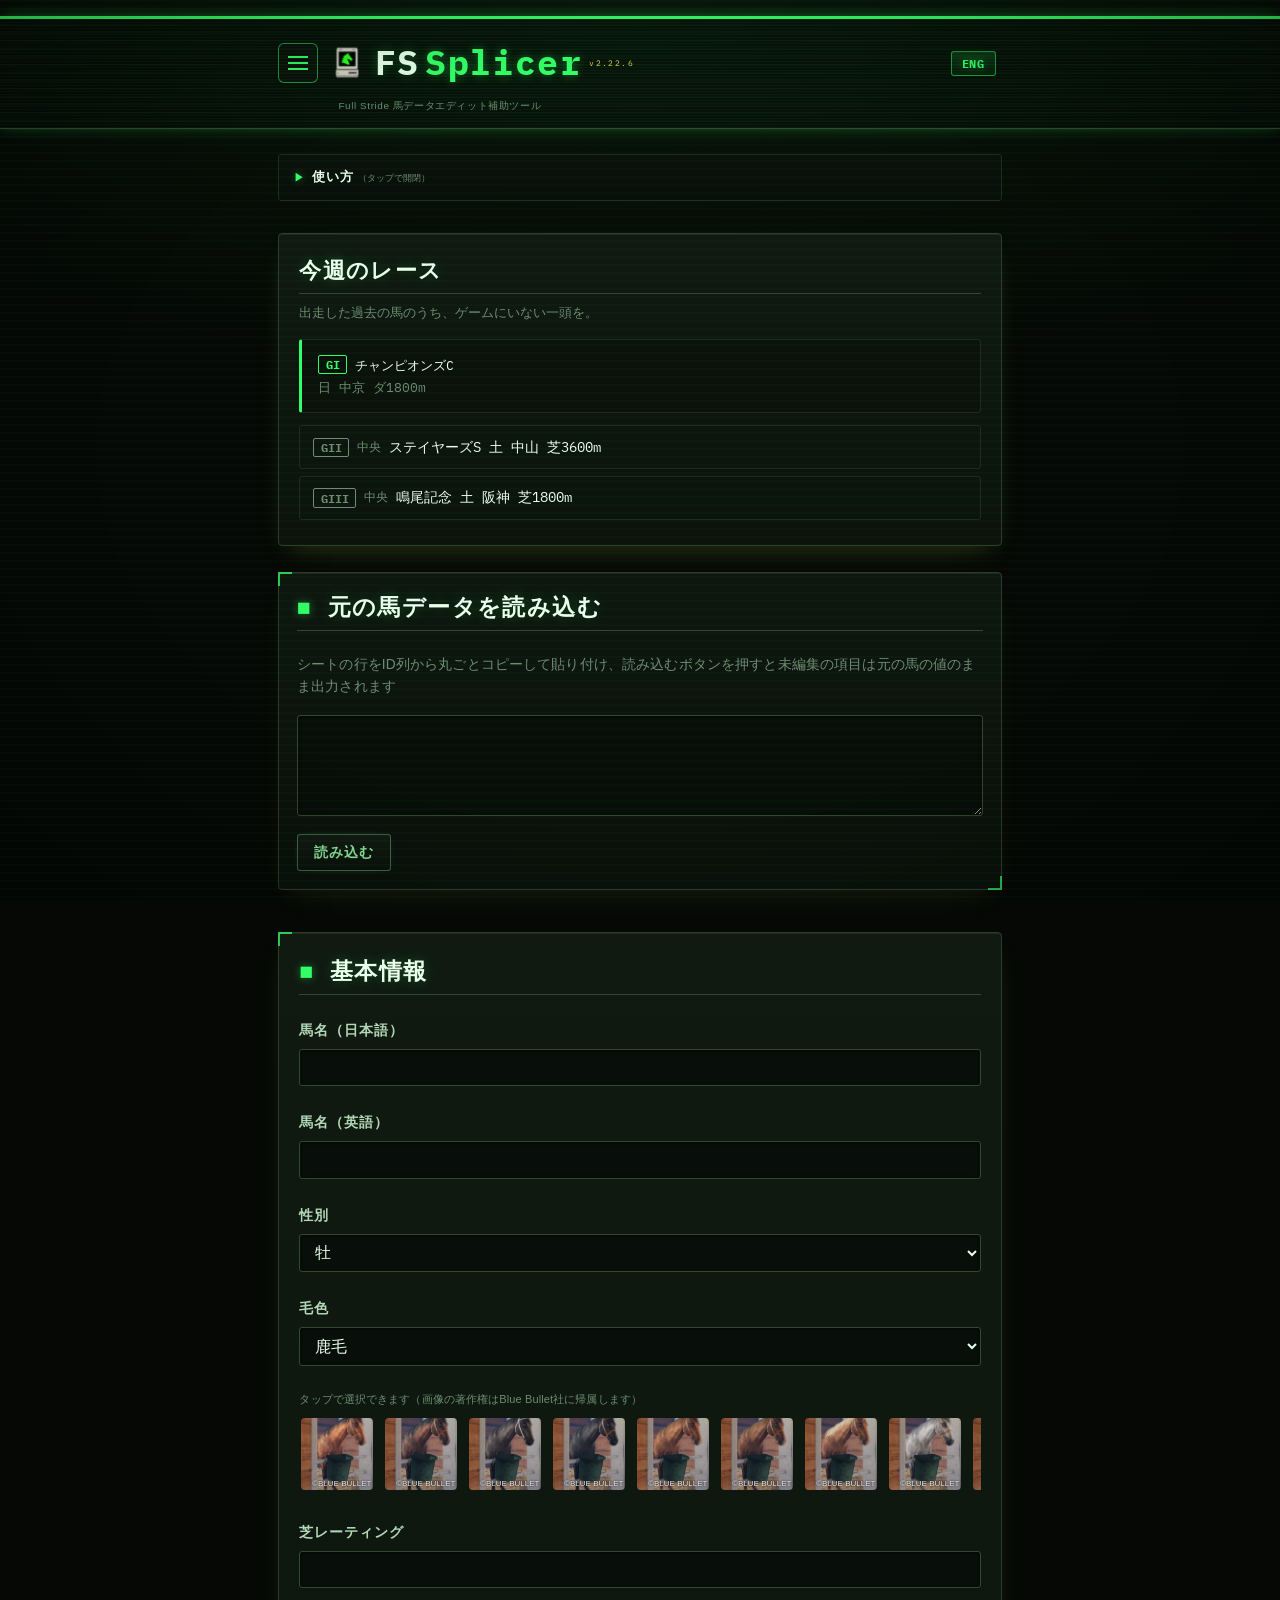
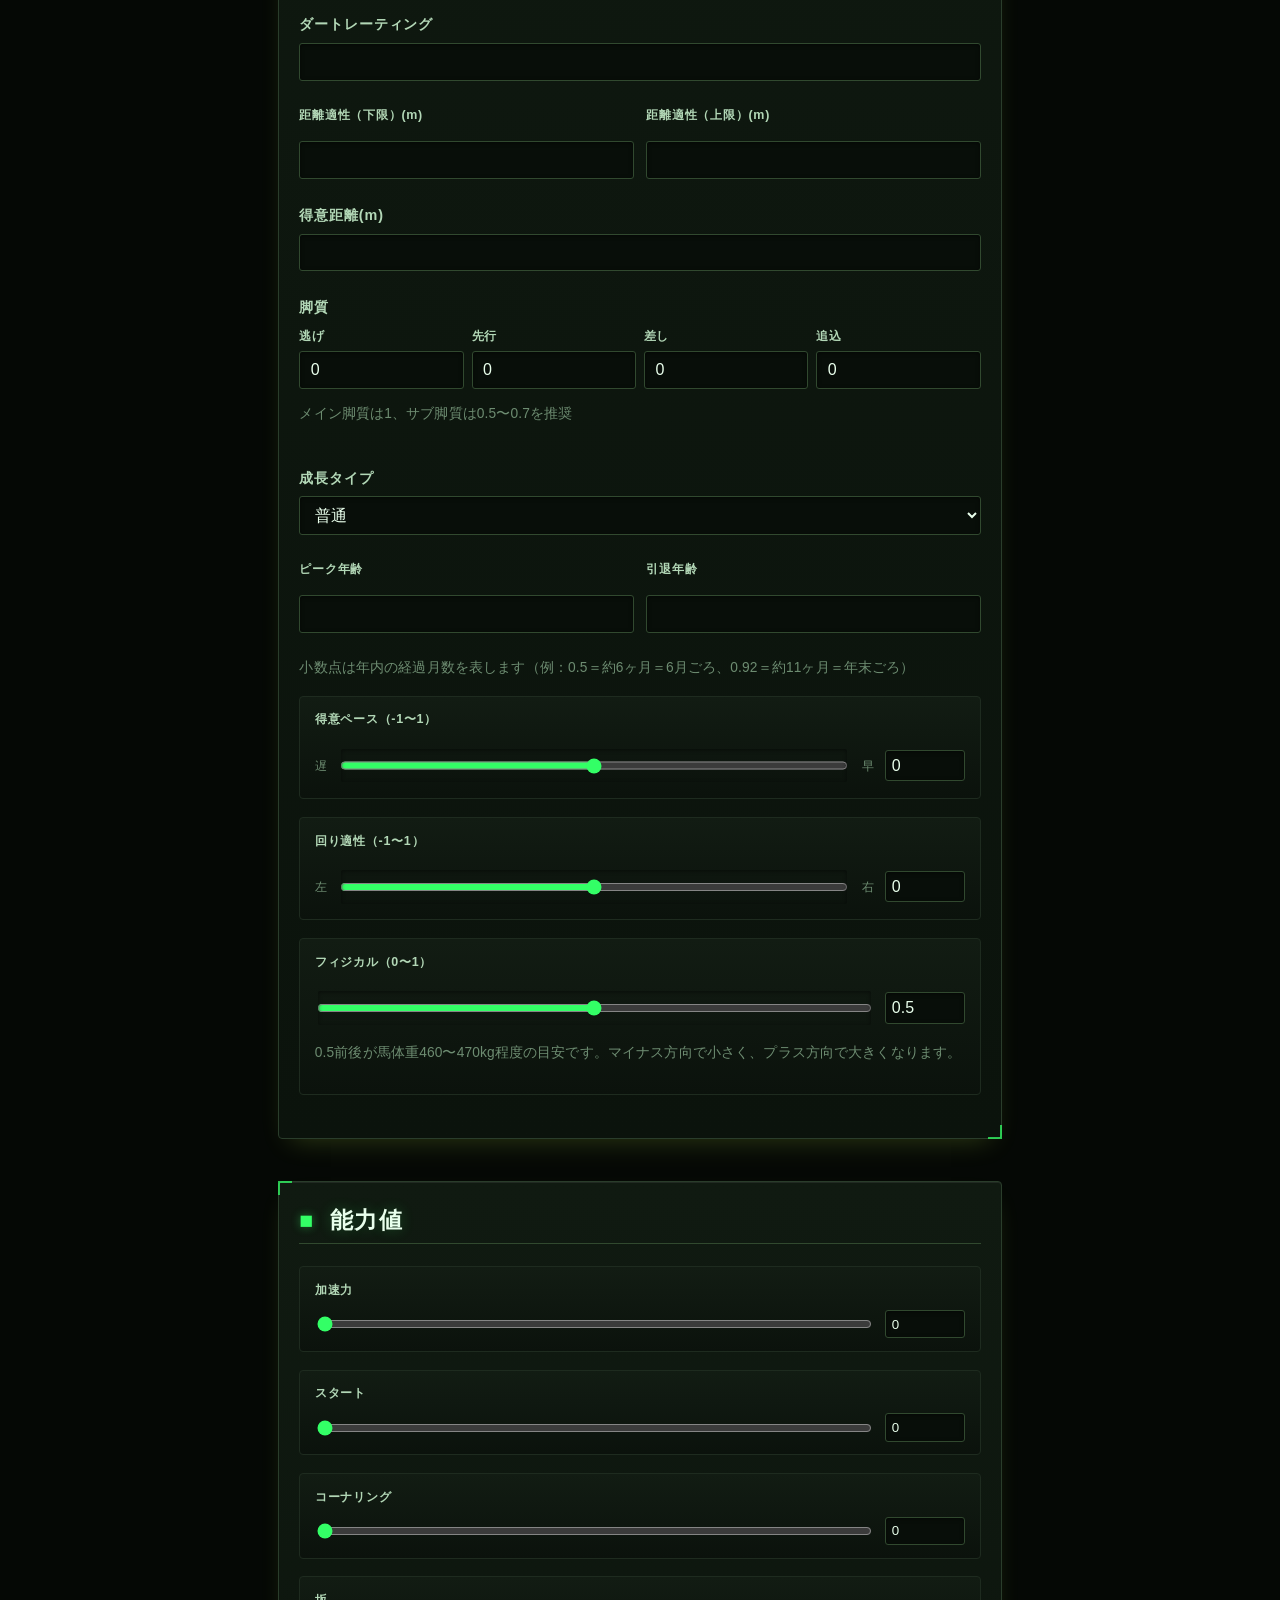
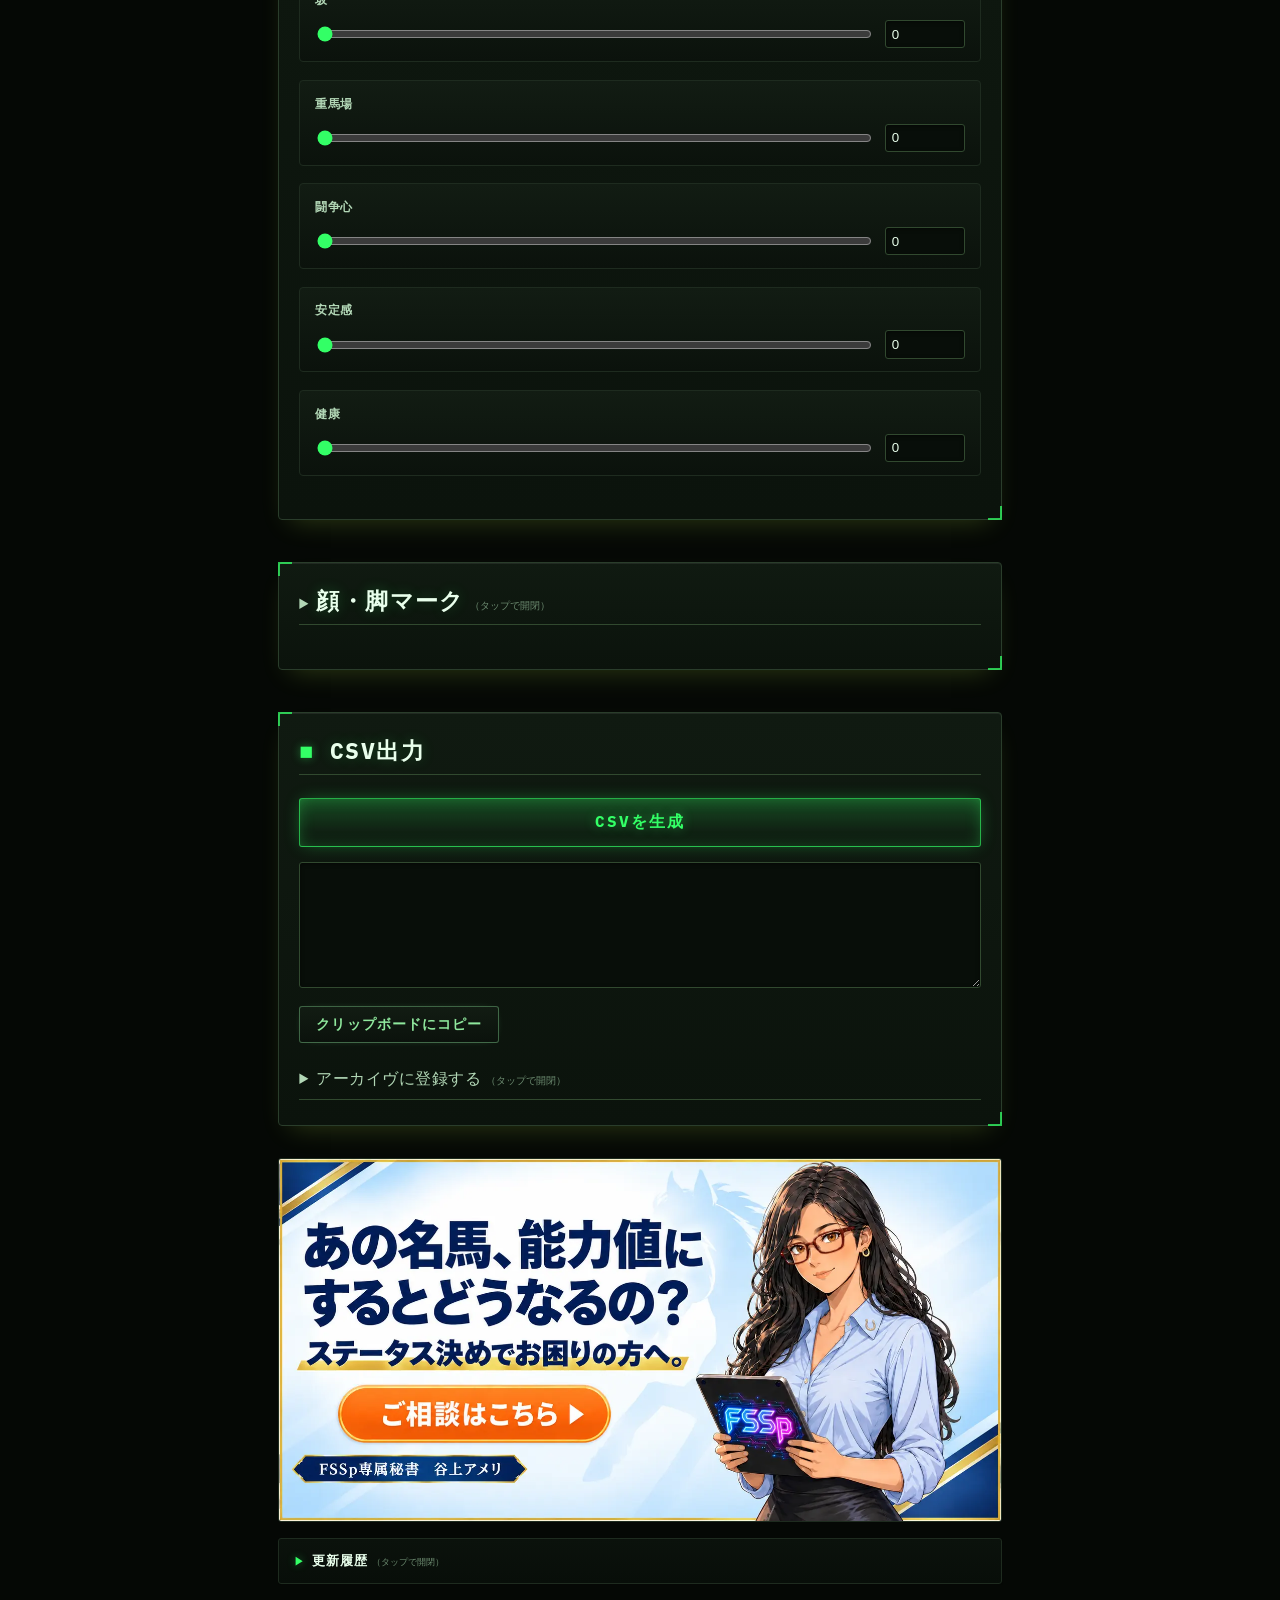
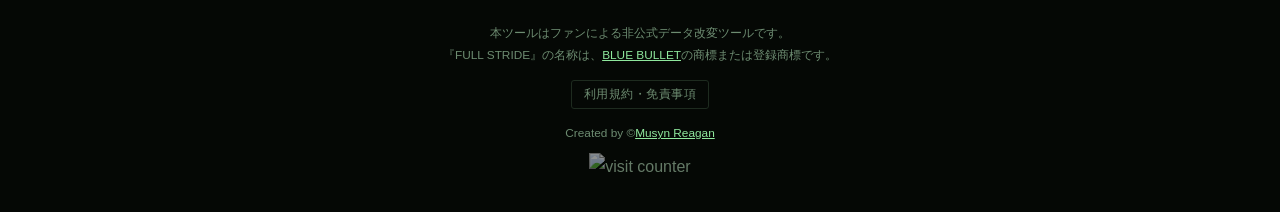
==== commit 44c7b4c9: "v2.22.6: アーカイヴ・詳細・今週のレース・テーマ枠のカード色をメインページに統一 Co-Authored-By: Claude Sonnet 5.5 <noreply@anthropic.co" ====
--- a/index.html
+++ b/index.html
@@ -3,7 +3,7 @@
 <head>
 <meta charset="UTF-8">
 <meta name="viewport" content="width=device-width, initial-scale=1.0">
-<meta name="app-version" content="2.22.5">
+<meta name="app-version" content="2.22.6">
 <title>FSSplicer</title>
 <meta property="og:title" content="FSSplicer｜Full Stride馬データ改変ツール">
 <meta property="og:description" content="スプレッドシートと睨めっこせず、自分好みの馬データを作れるツールです">
@@ -23,14 +23,14 @@
 <link rel="preconnect" href="https://fonts.googleapis.com">
 <link rel="preconnect" href="https://fonts.gstatic.com" crossorigin>
 <link href="https://fonts.googleapis.com/css2?family=IBM+Plex+Mono:wght@400;500;700&display=swap" rel="stylesheet">
-<link rel="stylesheet" href="style.css?v=2.22.5">
+<link rel="stylesheet" href="style.css?v=2.22.6">
 </head>
 <body>
 <header>
   <div class="header-top">
     <div class="header-left">
       <button class="menu-btn" id="menu-toggle" aria-label="メニュー"><span></span><span></span><span></span></button>
-      <h1 class="wordmark"><img src="images/favicon-192.png" alt="" class="logo-icon">FS<span>Splicer</span><span id="app-version-badge" class="version-badge">v2.22.5</span></h1>
+      <h1 class="wordmark"><img src="images/favicon-192.png" alt="" class="logo-icon">FS<span>Splicer</span><span id="app-version-badge" class="version-badge">v2.22.6</span></h1>
     </div>
     <div class="header-buttons">
       <button class="lang-toggle" id="lang-toggle" aria-label="言語切り替え">ENG</button>
@@ -323,6 +323,6 @@
   <div class="visit-counter"><img src="https://visitor-badge.laobi.icu/badge?page_id=jiz41.FSSplicer" alt="visit counter"></div>
 </footer>
 
-<script src="script.js?v=2.22.5"></script>
+<script src="script.js?v=2.22.6"></script>
 </body>
 </html>
--- a/style.css
+++ b/style.css
@@ -1283,10 +1283,10 @@
   align-items: center;
   gap: 0.5rem;
   padding: 0.9rem 0.7rem 1rem;
-  background: linear-gradient(180deg, var(--surface) 0%, var(--panel) 100%);
-  border: 1px solid var(--line);
+  background: linear-gradient(180deg, #101a11 0%, #0b130c 100%);
+  border: 1px solid #2a3d2b;
   border-radius: 4px;
-  box-shadow: inset 0 1px 0 rgba(255, 255, 255, 0.03), 0 10px 26px -20px #000;
+  box-shadow: inset 0 1px 0 rgba(255, 255, 255, 0.07), 0 12px 26px -12px rgba(182, 232, 74, 0.24);
   color: var(--ink);
   font-family: inherit;
   cursor: pointer;
@@ -1452,8 +1452,8 @@
   position: relative;
   margin-bottom: 1.2rem;
   padding: 0.9rem 0.9rem 1rem;
-  background: linear-gradient(180deg, var(--surface) 0%, var(--panel) 100%);
-  border: 1px solid var(--line);
+  background: linear-gradient(180deg, #101a11 0%, #0b130c 100%);
+  border: 1px solid #2a3d2b;
   border-radius: 4px;
 }
 
@@ -2066,10 +2066,10 @@
 .odai {
   position: relative;
   padding: 1.4rem 1.3rem 1.6rem;
-  background: linear-gradient(180deg, var(--surface) 0%, var(--panel) 100%);
-  border: 1px solid var(--line);
+  background: linear-gradient(180deg, #101a11 0%, #0b130c 100%);
+  border: 1px solid #2a3d2b;
   border-radius: 4px;
-  box-shadow: inset 0 1px 0 rgba(255, 255, 255, 0.03), 0 10px 26px -20px #000;
+  box-shadow: inset 0 1px 0 rgba(255, 255, 255, 0.07), 0 12px 26px -12px rgba(182, 232, 74, 0.24);
   margin: 1.2rem 0 1.6rem;
 }
 
@@ -2221,10 +2221,10 @@
 .theme-area {
   position: relative;
   padding: 1.2rem 1.1rem 1.4rem;
-  background: linear-gradient(180deg, var(--surface) 0%, var(--panel) 100%);
-  border: 1px solid var(--line);
+  background: linear-gradient(180deg, #101a11 0%, #0b130c 100%);
+  border: 1px solid #2a3d2b;
   border-radius: 4px;
-  box-shadow: inset 0 1px 0 rgba(255, 255, 255, 0.03), 0 10px 26px -20px #000;
+  box-shadow: inset 0 1px 0 rgba(255, 255, 255, 0.07), 0 12px 26px -12px rgba(182, 232, 74, 0.24);
   margin: 0 0 1.6rem;
 }
 
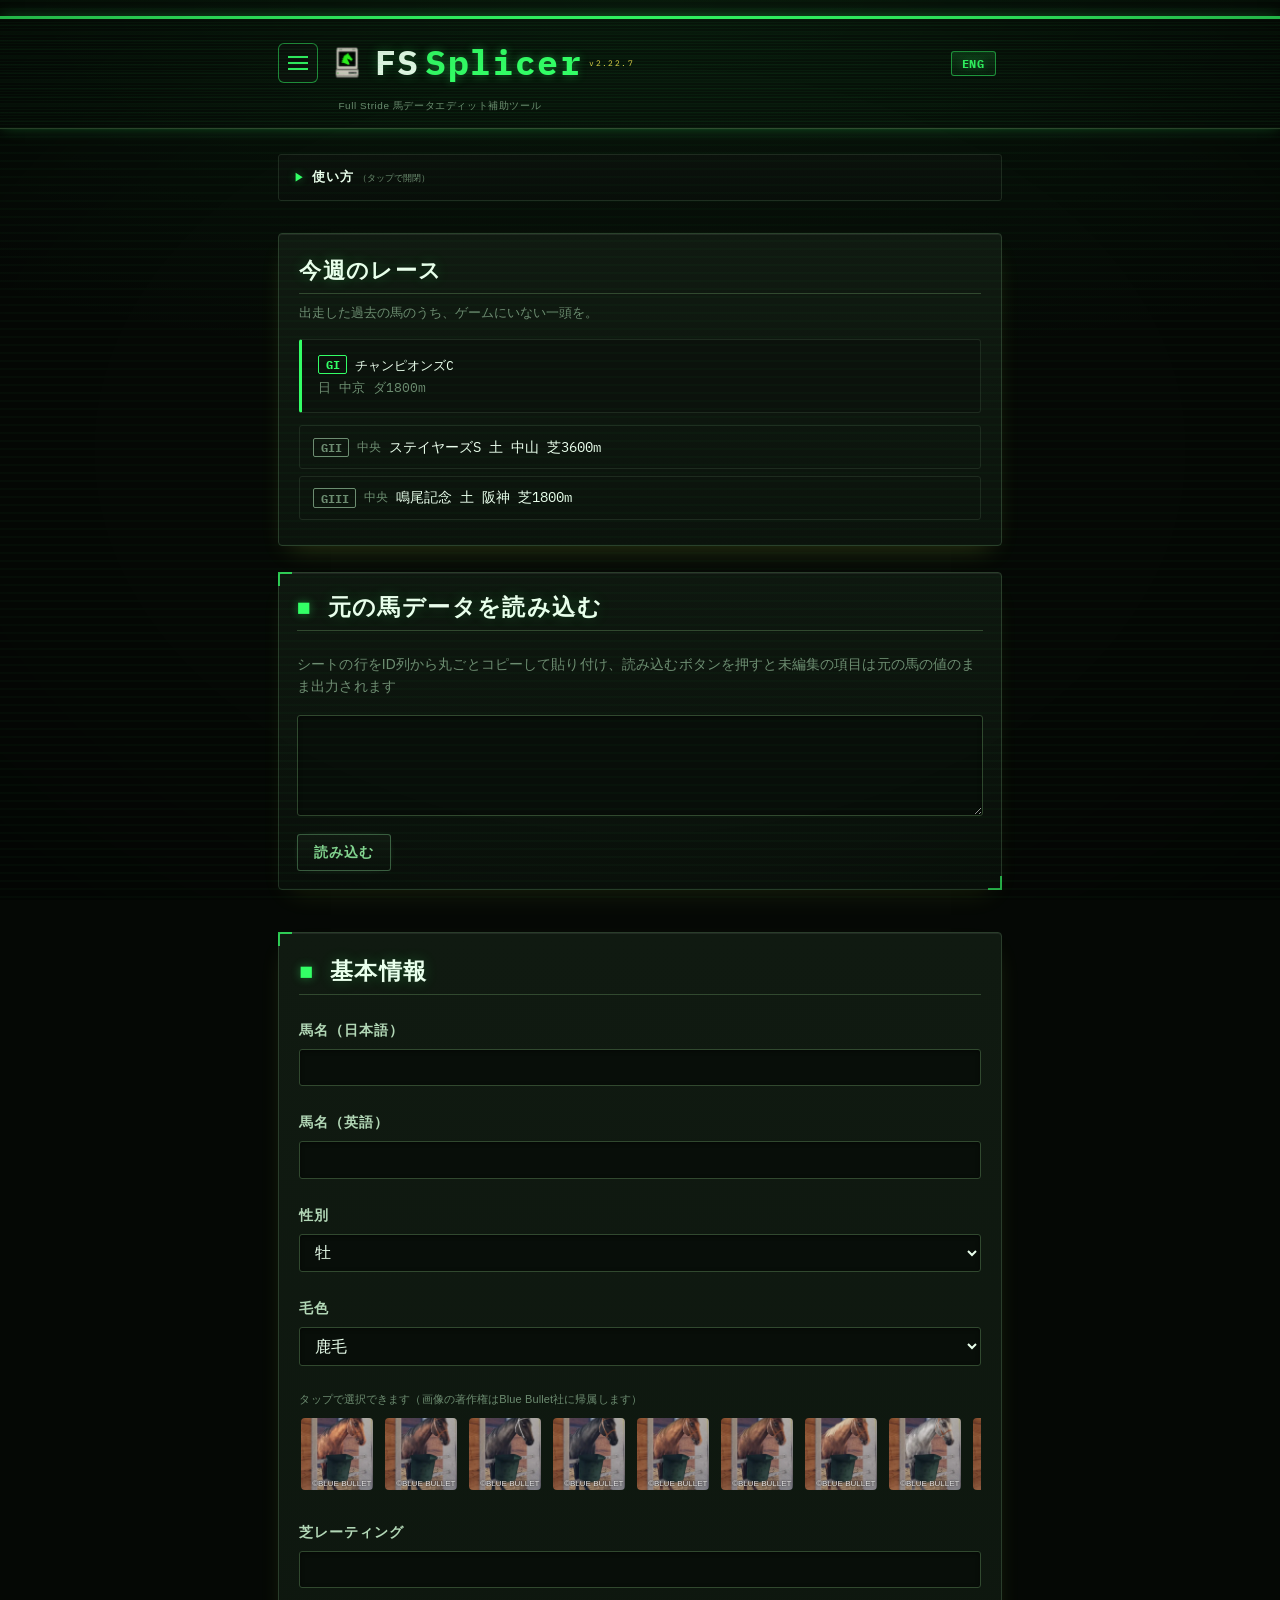
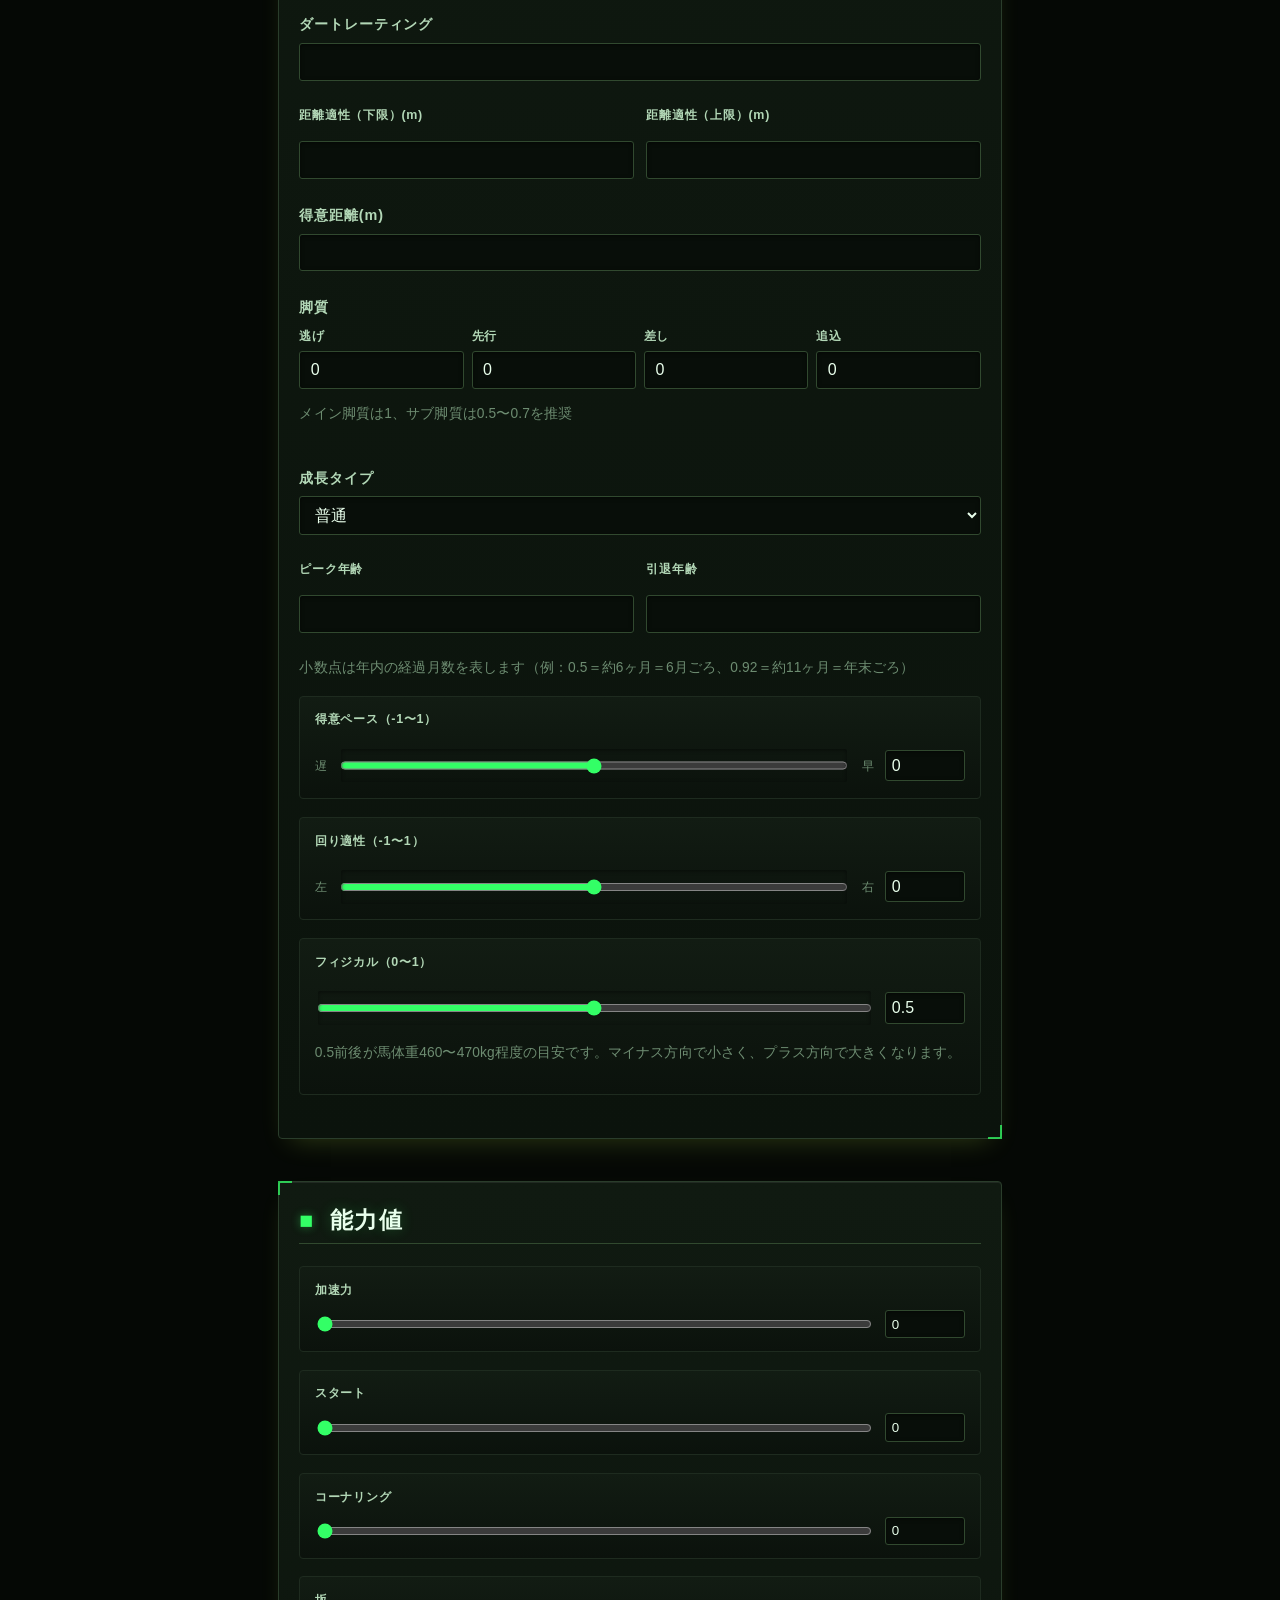
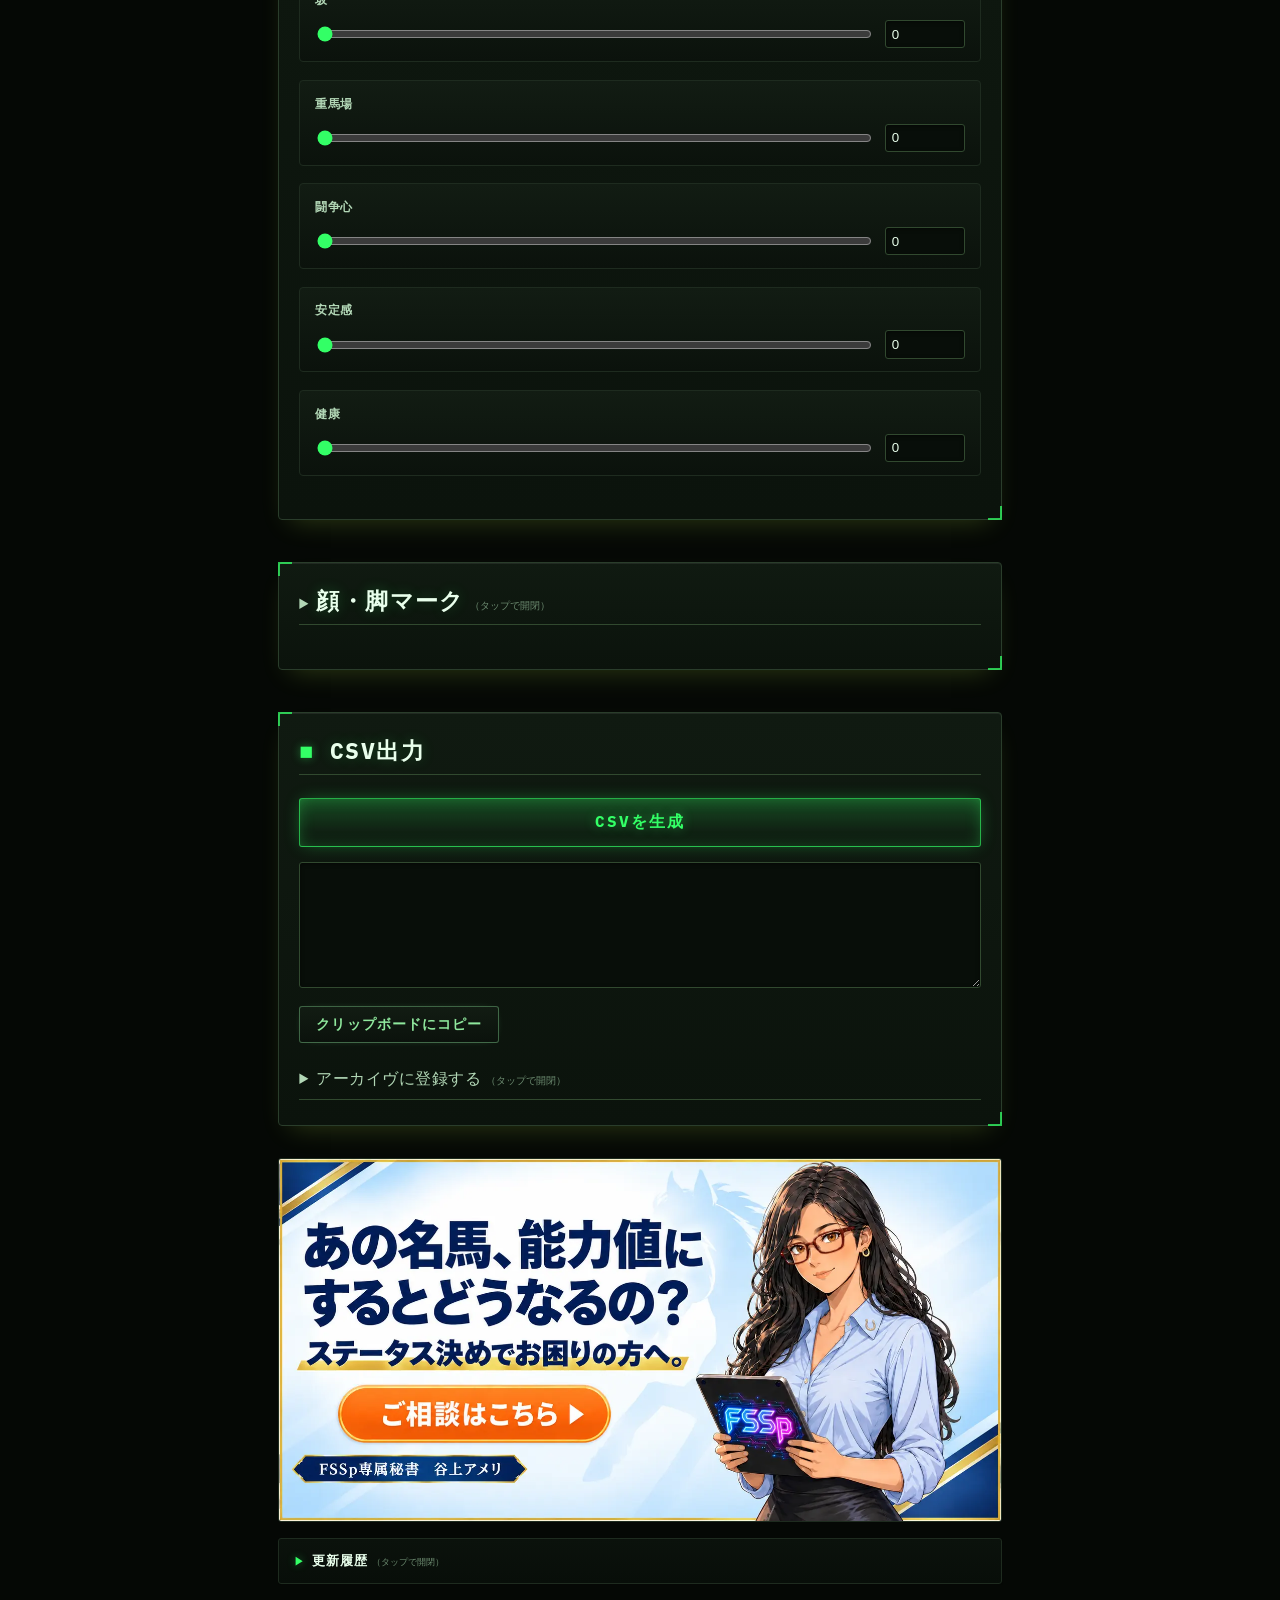
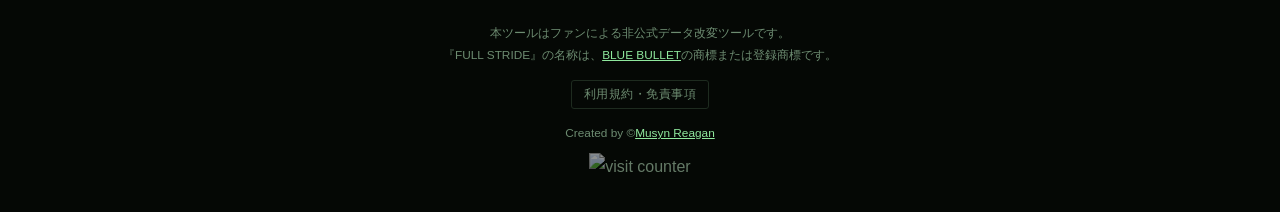
==== commit a63bf4d1: "v2.22.7: アーカイヴの馬カードの黄緑の影を外し、元の黒い影に戻す Co-Authored-By: Claude Sonnet 5.5 <noreply@anthropic.com> Claud" ====
--- a/index.html
+++ b/index.html
@@ -3,7 +3,7 @@
 <head>
 <meta charset="UTF-8">
 <meta name="viewport" content="width=device-width, initial-scale=1.0">
-<meta name="app-version" content="2.22.6">
+<meta name="app-version" content="2.22.7">
 <title>FSSplicer</title>
 <meta property="og:title" content="FSSplicer｜Full Stride馬データ改変ツール">
 <meta property="og:description" content="スプレッドシートと睨めっこせず、自分好みの馬データを作れるツールです">
@@ -23,14 +23,14 @@
 <link rel="preconnect" href="https://fonts.googleapis.com">
 <link rel="preconnect" href="https://fonts.gstatic.com" crossorigin>
 <link href="https://fonts.googleapis.com/css2?family=IBM+Plex+Mono:wght@400;500;700&display=swap" rel="stylesheet">
-<link rel="stylesheet" href="style.css?v=2.22.6">
+<link rel="stylesheet" href="style.css?v=2.22.7">
 </head>
 <body>
 <header>
   <div class="header-top">
     <div class="header-left">
       <button class="menu-btn" id="menu-toggle" aria-label="メニュー"><span></span><span></span><span></span></button>
-      <h1 class="wordmark"><img src="images/favicon-192.png" alt="" class="logo-icon">FS<span>Splicer</span><span id="app-version-badge" class="version-badge">v2.22.6</span></h1>
+      <h1 class="wordmark"><img src="images/favicon-192.png" alt="" class="logo-icon">FS<span>Splicer</span><span id="app-version-badge" class="version-badge">v2.22.7</span></h1>
     </div>
     <div class="header-buttons">
       <button class="lang-toggle" id="lang-toggle" aria-label="言語切り替え">ENG</button>
@@ -323,6 +323,6 @@
   <div class="visit-counter"><img src="https://visitor-badge.laobi.icu/badge?page_id=jiz41.FSSplicer" alt="visit counter"></div>
 </footer>
 
-<script src="script.js?v=2.22.6"></script>
+<script src="script.js?v=2.22.7"></script>
 </body>
 </html>
--- a/style.css
+++ b/style.css
@@ -1286,7 +1286,7 @@
   background: linear-gradient(180deg, #101a11 0%, #0b130c 100%);
   border: 1px solid #2a3d2b;
   border-radius: 4px;
-  box-shadow: inset 0 1px 0 rgba(255, 255, 255, 0.07), 0 12px 26px -12px rgba(182, 232, 74, 0.24);
+  box-shadow: inset 0 1px 0 rgba(255, 255, 255, 0.07), 0 10px 26px -20px #000;
   color: var(--ink);
   font-family: inherit;
   cursor: pointer;
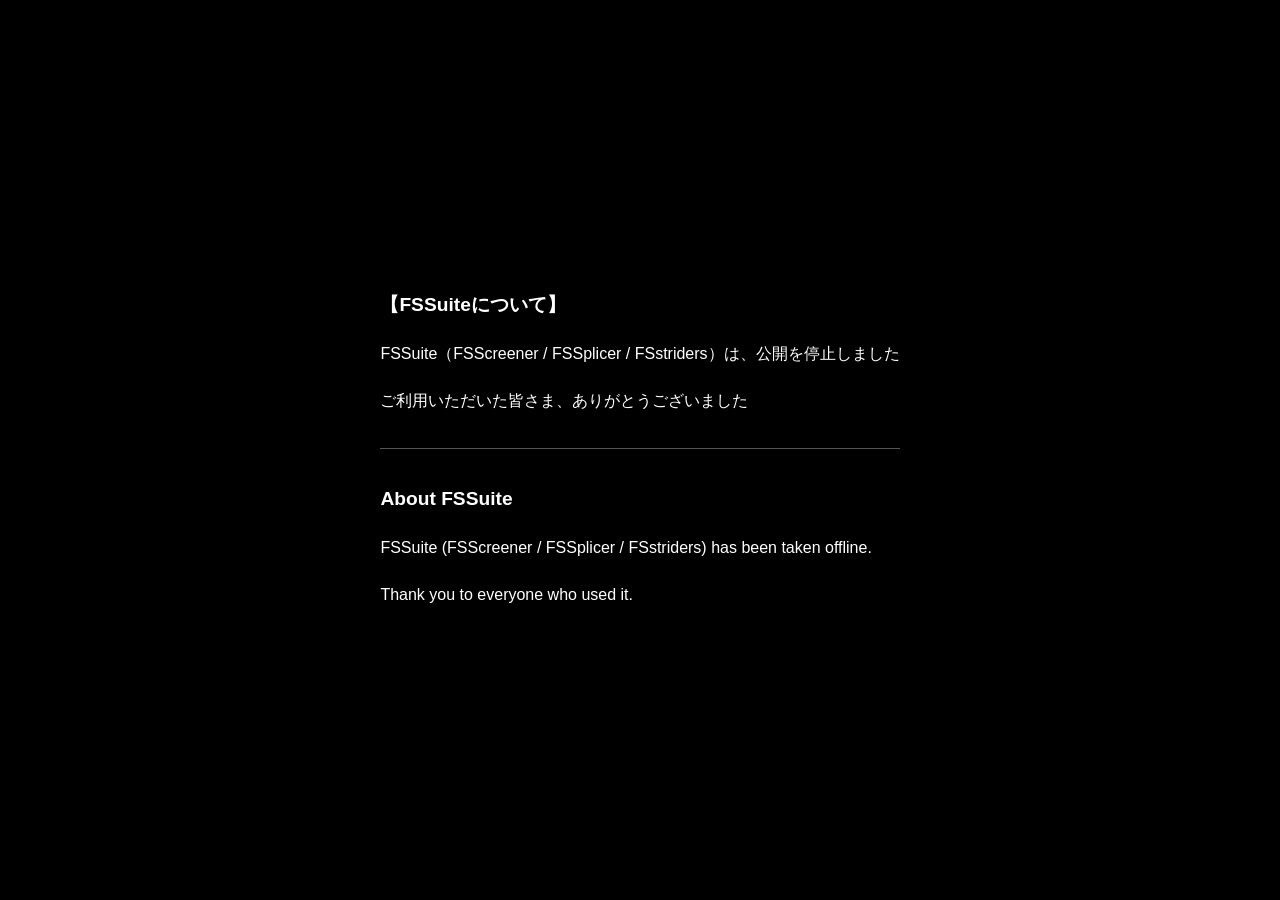
==== commit c517650c: "公開停止: 告知ページのみ" ====
--- a/index.html
+++ b/index.html
@@ -1,328 +1,26 @@
 <!DOCTYPE html>
 <html lang="ja">
 <head>
-<meta charset="UTF-8">
-<meta name="viewport" content="width=device-width, initial-scale=1.0">
-<meta name="app-version" content="2.22.7">
-<title>FSSplicer</title>
-<meta property="og:title" content="FSSplicer｜Full Stride馬データ改変ツール">
-<meta property="og:description" content="スプレッドシートと睨めっこせず、自分好みの馬データを作れるツールです">
-<meta property="og:image" content="https://fssplicer.pages.dev/images/fssp_ogp.jpg">
-<meta property="og:url" content="https://fssplicer.pages.dev/">
-<meta property="og:type" content="website">
-<meta name="twitter:card" content="summary_large_image">
-<meta name="twitter:title" content="FSSplicer｜Full Stride馬データ改変ツール">
-<meta name="twitter:description" content="スプレッドシートと睨めっこせず、自分好みの馬データを作れるツールです">
-<meta name="twitter:image" content="https://fssplicer.pages.dev/images/fssp_ogp.jpg">
-<link rel="icon" type="image/png" sizes="16x16" href="images/favicon-16.png">
-<link rel="icon" type="image/png" sizes="32x32" href="images/favicon-32.png">
-<link rel="icon" type="image/png" sizes="192x192" href="images/favicon-192.png">
-<link rel="icon" type="image/png" sizes="512x512" href="images/favicon-512.png">
-<link rel="apple-touch-icon" href="images/apple-touch-icon.png">
-<link rel="manifest" href="manifest.json">
-<link rel="preconnect" href="https://fonts.googleapis.com">
-<link rel="preconnect" href="https://fonts.gstatic.com" crossorigin>
-<link href="https://fonts.googleapis.com/css2?family=IBM+Plex+Mono:wght@400;500;700&display=swap" rel="stylesheet">
-<link rel="stylesheet" href="style.css?v=2.22.7">
+<meta charset="utf-8">
+<meta name="viewport" content="width=device-width,initial-scale=1">
+<meta name="robots" content="noindex">
+<title>FSSuite</title>
+<style>
+body{margin:0;min-height:100vh;display:flex;align-items:center;justify-content:center;background:#000;color:#fff;font-family:sans-serif;line-height:1.9;padding:24px;box-sizing:border-box}
+main{max-width:34em}
+h1{font-size:1.2em}
+hr{border:0;border-top:1px solid #555;margin:2em 0}
+</style>
 </head>
 <body>
-<header>
-  <div class="header-top">
-    <div class="header-left">
-      <button class="menu-btn" id="menu-toggle" aria-label="メニュー"><span></span><span></span><span></span></button>
-      <h1 class="wordmark"><img src="images/favicon-192.png" alt="" class="logo-icon">FS<span>Splicer</span><span id="app-version-badge" class="version-badge">v2.22.7</span></h1>
-    </div>
-    <div class="header-buttons">
-      <button class="lang-toggle" id="lang-toggle" aria-label="言語切り替え">ENG</button>
-      <button class="install-toggle" id="install-btn" aria-label="インストール" style="display:none;">📲</button>
-    </div>
-  </div>
-  <div class="header-sub-row">
-    <p class="subtitle" data-i18n="subtitle">Full Stride 馬データエディット補助ツール</p>
-  </div>
-</header>
-<div class="menu-drawer" id="menu-drawer">
-  <div class="menu-drawer-header" data-i18n="menu_header">MENU</div>
-  <nav>
-    <a href="index.html" data-i18n="menu_home">馬データ入力（ホーム）</a>
-    <a href="#howto-details" data-target="howto-details" data-i18n="menu_howto">使い方</a>
-    <a href="gallery.html" data-i18n="menu_gallery">アーカイヴ</a>
-    <a href="#disclaimer-details" data-target="disclaimer-details" data-i18n="menu_disclaimer">利用規約</a>
-    <a href="#changelog-details" data-target="changelog-details" data-i18n="menu_changelog">更新履歴</a>
-    <a href="https://jiz41.github.io/FSSuite/" target="_blank" rel="noopener" data-i18n="menu_links">リンク</a>
-  </nav>
-</div>
-
-<details class="usage-details" id="howto-details">
-  <summary><span data-i18n="howto_summary">使い方</span><span class="accordion-hint" data-i18n="accordion_hint">（タップで開閉）</span></summary>
-  <ol>
-    <li data-i18n="howto_1">改変したい馬を、配布されているスプレッドシートで探し、その行をコピーします（行全体を選択してコピー）</li>
-    <li data-i18n="howto_2">コピーした行を「元の馬データを読み込む」に貼り付け、読み込むボタンを押します（未編集の項目は元の馬の値のまま出力されます）</li>
-    <li data-i18n="howto_3">基本情報・能力値（8軸）を好きな値に変更します。毛色は下のサンプル画像をタップしても選べます</li>
-    <li data-i18n="howto_4">馬具（頭絡・ハミ・マスク等）とたてがみは、ゲーム内で見ながら直接編集してください。このツールでは顔・脚マークのみ数値で指定できます（脚マークは見本画像の番号が目安です）</li>
-    <li data-i18n="howto_5">「CSVを生成」を押すとタブ区切りのCSVができ、スプレッドシートにそのまま貼り付けられます</li>
-    <li data-i18n="howto_6">作った馬をみんなに見てもらいたい場合は「アーカイヴに登録する」を開き、製作者名と削除用パスワードを入力すると登録できます</li>
-    <li data-i18n="howto_7">アーカイヴの詳細ページで「この馬を元に作る」を選ぶと、このページにその馬のデータが入力済みの状態で開けます</li>
-    <li data-i18n="howto_8">ヘッダーの📲ボタンを押すと、アプリのようにホーム画面から起動できるようになります。iOSの場合は共有ボタン（□に↑のアイコン）から「ホーム画面に追加」を選んでください</li>
-  </ol>
-</details>
-
-<section id="odai-section" class="odai" aria-labelledby="odai-title" hidden>
-  <h2 id="odai-title" data-i18n="odai_title">今週のレース</h2>
-  <p class="odai-sub" data-i18n="odai_sub">出走した過去の馬のうち、ゲームにいない一頭を。</p>
-  <div id="odai-headliner" class="odai-headliner"></div>
-  <ul id="odai-list" class="odai-list"></ul>
-  <p id="odai-empty" class="odai-empty" hidden data-i18n="odai_empty">今週はテーマにできるレースがありません</p>
-  <p id="odai-overseas-note" class="odai-note" hidden data-i18n="odai_overseas_note">海外レースの曜日は現地日付です</p>
-  <p id="odai-selected-top" class="odai-selected" hidden></p>
-</section>
-
 <main>
-<div id="input-panel" class="panel">
-  <section id="section-source">
-    <h2 data-i18n="section_source">元の馬データを読み込む</h2>
-    <p class="gear-copy-status" data-i18n="hint_source">シートの行をID列から丸ごとコピーして貼り付け、読み込むボタンを押すと未編集の項目は元の馬の値のまま出力されます</p>
-    <textarea id="source-input" rows="3"></textarea>
-    <button type="button" id="load-source-btn" data-i18n="btn_load_source">読み込む</button>
-    <p class="gear-copy-status" id="load-source-status"></p>
-  </section>
-
-  <section id="section-basic">
-    <h2 data-i18n="section_basic">基本情報</h2>
-
-    <div class="form-row">
-      <label for="name_jp" data-i18n="label_name_jp">馬名（日本語）</label>
-      <input type="text" id="name_jp">
-    </div>
-
-    <p id="odai-selected-name" class="odai-selected" hidden></p>
-
-    <div class="form-row">
-      <label for="name_en" data-i18n="label_name_en">馬名（英語）</label>
-      <input type="text" id="name_en">
-    </div>
-
-    <div class="form-row">
-      <label for="gender" data-i18n="label_gender">性別</label>
-      <select id="gender">
-        <option value="0" data-i18n="gender_0">牡</option>
-        <option value="1" data-i18n="gender_1">牝</option>
-        <option value="2" data-i18n="gender_2">セン</option>
-      </select>
-    </div>
-
-    <div class="form-row">
-      <label for="horse_color" data-i18n="label_horse_color">毛色</label>
-      <select id="horse_color">
-        <option value="0" data-i18n="color_0">鹿毛</option>
-        <option value="1" data-i18n="color_1">黒鹿毛</option>
-        <option value="2" data-i18n="color_2">青鹿毛</option>
-        <option value="3" data-i18n="color_3">青毛</option>
-        <option value="4" data-i18n="color_4">栗毛</option>
-        <option value="5" data-i18n="color_5">栃栗毛</option>
-        <option value="6" data-i18n="color_6">尾花栗毛</option>
-        <option value="7" data-i18n="color_7">芦毛</option>
-        <option value="8" data-i18n="color_8">白毛</option>
-      </select>
-    </div>
-
-    <div class="color-sample-strip" id="color-sample-strip">
-      <p class="color-sample-note" data-i18n="color_sample_note">タップで選択できます（画像の著作権はBlue Bullet社に帰属します）</p>
-      <div class="color-sample-row" id="color-sample-row"></div>
-    </div>
-
-    <div class="form-row">
-      <label for="turf_rating" data-i18n="label_turf_rating">芝評価</label>
-      <input type="number" id="turf_rating" step="0.01">
-    </div>
-
-    <div class="form-row">
-      <label for="dirt_rating" data-i18n="label_dirt_rating">ダート評価</label>
-      <input type="number" id="dirt_rating" step="0.01">
-    </div>
-
-    <div class="form-row form-row-triple">
-      <div>
-        <label for="min_distance" data-i18n="label_min_distance">最短距離(m)</label>
-        <input type="number" id="min_distance" step="1">
-      </div>
-      <div>
-        <label for="max_distance" data-i18n="label_max_distance">最長距離(m)</label>
-        <input type="number" id="max_distance" step="1">
-      </div>
-    </div>
-
-    <div class="form-row">
-      <label for="optimal_distance" data-i18n="label_optimal_distance">得意距離(m)</label>
-      <input type="number" id="optimal_distance" step="1">
-    </div>
-
-    <div class="form-row">
-      <label data-i18n="label_running_style">脚質（4値 / 区切り）</label>
-      <div class="form-row-quad">
-        <div class="form-row-quad-item">
-          <label for="running_style_0" data-i18n="running_style_0_label">逃げ</label>
-          <input type="number" id="running_style_0" step="0.01" min="-2" max="2" value="0">
-        </div>
-        <div class="form-row-quad-item">
-          <label for="running_style_1" data-i18n="running_style_1_label">先行</label>
-          <input type="number" id="running_style_1" step="0.01" min="-2" max="2" value="0">
-        </div>
-        <div class="form-row-quad-item">
-          <label for="running_style_2" data-i18n="running_style_2_label">差し</label>
-          <input type="number" id="running_style_2" step="0.01" min="-2" max="2" value="0">
-        </div>
-        <div class="form-row-quad-item">
-          <label for="running_style_3" data-i18n="running_style_3_label">追込</label>
-          <input type="number" id="running_style_3" step="0.01" min="-2" max="2" value="0">
-        </div>
-      </div>
-      <p class="gear-copy-status" data-i18n="hint_running_style">メイン脚質は1、サブ脚質は0.5〜0.7を推奨</p>
-    </div>
-
-    <div class="form-row">
-      <label for="growth_curve" data-i18n="label_growth_curve">成長タイプ</label>
-      <select id="growth_curve">
-        <option value="prodigy" data-i18n="growth_prodigy">天才</option>
-        <option value="early" data-i18n="growth_early">早熟</option>
-        <option value="normal" data-i18n="growth_normal" selected>普通</option>
-        <option value="late" data-i18n="growth_late">晩成</option>
-      </select>
-    </div>
-
-    <div class="form-row form-row-triple">
-      <div>
-        <label for="peak_age" data-i18n="label_peak_age">全盛期年齢</label>
-        <input type="number" id="peak_age" step="0.01">
-      </div>
-      <div>
-        <label for="retire_age" data-i18n="label_retire_age">引退年齢</label>
-        <input type="number" id="retire_age" step="0.01">
-      </div>
-    </div>
-    <p class="gear-copy-status" data-i18n="hint_age_decimal">小数点は年内の経過月数を表します（例：0.5＝約6ヶ月＝6月ごろ、0.92＝約11ヶ月＝年末ごろ）</p>
-
-    <div class="form-row stat-row">
-      <label for="preferred_pace_range" data-i18n="label_preferred_pace">得意ペース（-1〜1）</label>
-      <div class="stat-row-controls">
-        <span class="stat-edge-label" data-i18n="pace_low_label">遅</span>
-        <input type="range" id="preferred_pace_range" min="-1" max="1" step="0.01" value="0">
-        <span class="stat-edge-label" data-i18n="pace_high_label">早</span>
-        <input type="number" id="preferred_pace" min="-1" max="1" step="0.01" value="0">
-      </div>
-    </div>
-
-    <div class="form-row stat-row">
-      <label for="direction_aptitude_range" data-i18n="label_direction_aptitude">回り適性（-1〜1）</label>
-      <div class="stat-row-controls">
-        <span class="stat-edge-label" data-i18n="direction_left_label">左</span>
-        <input type="range" id="direction_aptitude_range" min="-1" max="1" step="0.01" value="0">
-        <span class="stat-edge-label" data-i18n="direction_right_label">右</span>
-        <input type="number" id="direction_aptitude" min="-1" max="1" step="0.01" value="0">
-      </div>
-    </div>
-
-    <div class="form-row stat-row">
-      <label for="physical_range" data-i18n="label_physical">体格（0〜1）</label>
-      <div class="stat-row-controls">
-        <input type="range" id="physical_range" min="0" max="1" step="0.01" value="0.5">
-        <input type="number" id="physical" min="0" max="1" step="0.01" value="0.5">
-      </div>
-      <p class="gear-copy-status" data-i18n="hint_physical_weight">0.5前後が馬体重460〜470kg程度の目安です。マイナス方向で小さく、プラス方向で大きくなります。</p>
-    </div>
-  </section>
-
-  <section id="section-stats">
-    <h2 data-i18n="section_stats">能力値</h2>
-    <div id="stat-grid"></div>
-  </section>
-
-  <section id="section-gear">
-    <details>
-      <summary><h2 data-i18n="section_gear">顔・脚マーク</h2><span class="accordion-hint" data-i18n="accordion_hint">（タップで開閉）</span></summary>
-
-      <p class="gear-copy-status" data-i18n="hint_gear_tack_ingame">馬具（頭絡・ハミ・マスク等）とたてがみは、CSV貼り付け後にゲーム内で直接編集してください</p>
-
-      <div id="gear-grid"></div>
-    </details>
-  </section>
-
-  <section id="section-output">
-    <h2 data-i18n="section_output">CSV出力</h2>
-    <button id="generate-btn" class="search-btn" data-i18n="btn_generate">CSVを生成</button>
-    <textarea id="csv-output" readonly rows="4"></textarea>
-    <button id="copy-btn" data-i18n="btn_copy">クリップボードにコピー</button>
-    <p class="copy-status" id="copy-status"></p>
-    <details id="archive-register-guide">
-      <summary><span data-i18n="archive_register_summary">アーカイヴに登録する</span><span class="accordion-hint" data-i18n="accordion_hint">（タップで開閉）</span></summary>
-      <p class="gear-copy-status" data-i18n="archive_register_hint">製作者名と削除用パスワードを入力すると、みんなが見られるアーカイヴにこの馬を登録できます</p>
-      <div class="form-row">
-        <label for="archive-creator-name" data-i18n="archive_creator_name_label">製作者名</label>
-        <input type="text" id="archive-creator-name" maxlength="30">
-      </div>
-      <div class="form-row">
-        <label for="archive-delete-password" data-i18n="archive_delete_password_label">削除用パスワード（半角英数字6桁）</label>
-        <input type="text" id="archive-delete-password" maxlength="6" autocomplete="off">
-      </div>
-      <p id="odai-selected-register" class="odai-selected" hidden></p>
-      <button type="button" id="archive-register-btn" data-i18n="archive_register_btn">アーカイヴに登録</button>
-      <p class="copy-status" id="archive-register-status"></p>
-    </details>
-  </section>
-</div>
+<h1>【FSSuiteについて】</h1>
+<p>FSSuite（FSScreener / FSSplicer / FSstriders）は、公開を停止しました</p>
+<p>ご利用いただいた皆さま、ありがとうございました</p>
+<hr>
+<h1>About FSSuite</h1>
+<p>FSSuite (FSScreener / FSSplicer / FSstriders) has been taken offline.</p>
+<p>Thank you to everyone who used it.</p>
 </main>
-
-<a class="ameri-banner" href="https://notebook.google.com/notebook/50484a82-fd43-469a-99b1-ce7e84ac4157" target="_blank" rel="noopener noreferrer">
-  <img class="ameri-banner-img ameri-banner-ja" src="assets/banner/ameri_banner_ja.webp" width="1440" height="720" loading="lazy" decoding="async" alt="あの名馬、能力値にするとどうなるの？ ステータス決めでお困りの方へ。 FSSp専属秘書 谷上アメリ ご相談はこちら">
-  <img class="ameri-banner-img ameri-banner-en" src="assets/banner/ameri_banner_en.webp" width="1440" height="720" loading="lazy" decoding="async" alt="How would that legendary racehorse look as stats? Having trouble setting stats? FSSp Dedicated Secretary, Ameri Tanigami. Consult Ameri">
-</a>
-
-<div id="install-modal" class="modal hidden">
-  <div class="modal-content install-guide">
-    <button id="install-modal-close" class="modal-close">×</button>
-    <p data-i18n="install_guide_title">ホーム画面に追加</p>
-    <p data-i18n="install_guide_ios">共有ボタン（□に↑のアイコン）をタップ→「ホーム画面に追加」を選ぶと、アプリのように使えます</p>
-  </div>
-</div>
-
-<details class="usage-details" id="changelog-details">
-  <summary><span data-i18n="changelog_summary">更新履歴</span><span class="accordion-hint" data-i18n="accordion_hint">（タップで開閉）</span></summary>
-  <ol id="changelog-list"></ol>
-</details>
-
-<footer>
-  <p class="fnote" data-i18n="footer_unofficial">本ツールはファンによる非公式データ改変ツールです。</p>
-  <p class="fnote"><span data-i18n="footer_trademark_pre">『FULL STRIDE』の名称は、</span><a href="https://x.com/BlueBullet_Inc" target="_blank" rel="noopener">BLUE BULLET</a><span data-i18n="footer_trademark_post">の商標または登録商標です。</span></p>
-  <details class="footer-disclaimer" id="disclaimer-details">
-    <summary data-i18n="footer_disclaimer_summary">利用規約・免責事項</summary>
-    <div class="disclaimer-body">
-      <section class="disclaimer-section">
-        <h4 data-i18n="disclaimer_site_title">サイトの性質について</h4>
-        <p data-i18n="disclaimer_site_body">本サイトは、個人が制作する『FULL STRIDE』の非公式ファンツールであり、株式会社Blue Bullet（以下「開発元」）とは一切関係のない、非営利の個人運営サイトです。開発元、JRA（日本中央競馬会）、地方競馬関連団体、その他本サイトに登場する競走馬・関係者の所属団体・企業とも、提携・後援・監修等の関係は一切ありません。</p>
-      </section>
-      <section class="disclaimer-section">
-        <h4 data-i18n="disclaimer_ip_title">知的財産権について</h4>
-        <p data-i18n="disclaimer_ip_body">『FULL STRIDE』の名称は、開発元に帰属する商標です。本ツールは、開発元がGoogleスプレッドシートを通じて公式に提供している馬データ編集機能を、より簡単に操作できるようフォーム化したものです。本ツール内で参照している馬具・毛色・頭絡マーク等の見本画像は、開発元公式の配信・投稿ガイドラインおよび公式資料に基づき掲載しており、著作権は開発元に帰属します。</p>
-      </section>
-      <section class="disclaimer-section">
-        <h4 data-i18n="disclaimer_data_title">データの取り扱いについて</h4>
-        <p data-i18n="disclaimer_data_body">本ツールはすべての処理をお使いの端末内（ブラウザ）で完結しており、入力いただいた馬データが外部のサーバーに送信されることは一切ありません。生成されたCSVはご自身でスプレッドシートに貼り付けていただく仕組みです。なお、アクセス状況の把握のため外部のアクセスカウンターサービスを利用しており、その際にアクセス元の情報が当該サービスに送信されます。</p>
-      </section>
-      <section class="disclaimer-section">
-        <h4 data-i18n="disclaimer_liability_title">免責事項</h4>
-        <p data-i18n="disclaimer_liability_body">本サイトのご利用、または本サイトに掲載された情報の利用によって生じたいかなる損害についても、運営者は責任を負いかねます。また、本サイトはメンテナンス・技術的な事情等により、予告なく内容の変更、機能の停止、サービスの終了を行う場合があります。本免責事項の内容は、必要に応じて予告なく変更されることがあります。</p>
-      </section>
-      <section class="disclaimer-section">
-        <h4 data-i18n="disclaimer_contact_title">お問い合わせ</h4>
-        <p data-i18n="disclaimer_contact_body">掲載内容についてのご指摘、誤りのご報告、修正・削除のご依頼等は、フッター記載のXアカウントまでご連絡ください。</p>
-      </section>
-    </div>
-    <span class="fnote disclaimer-dates" data-i18n="disclaimer_dates">制定日：2026年9月24日</span>
-  </details>
-  <p class="fnote footer-credit">Created by ©<a href="https://x.com/Mushyn_Reagan" target="_blank" rel="noopener">Musyn Reagan</a></p>
-  <div class="visit-counter"><img src="https://visitor-badge.laobi.icu/badge?page_id=jiz41.FSSplicer" alt="visit counter"></div>
-</footer>
-
-<script src="script.js?v=2.22.7"></script>
 </body>
 </html>
